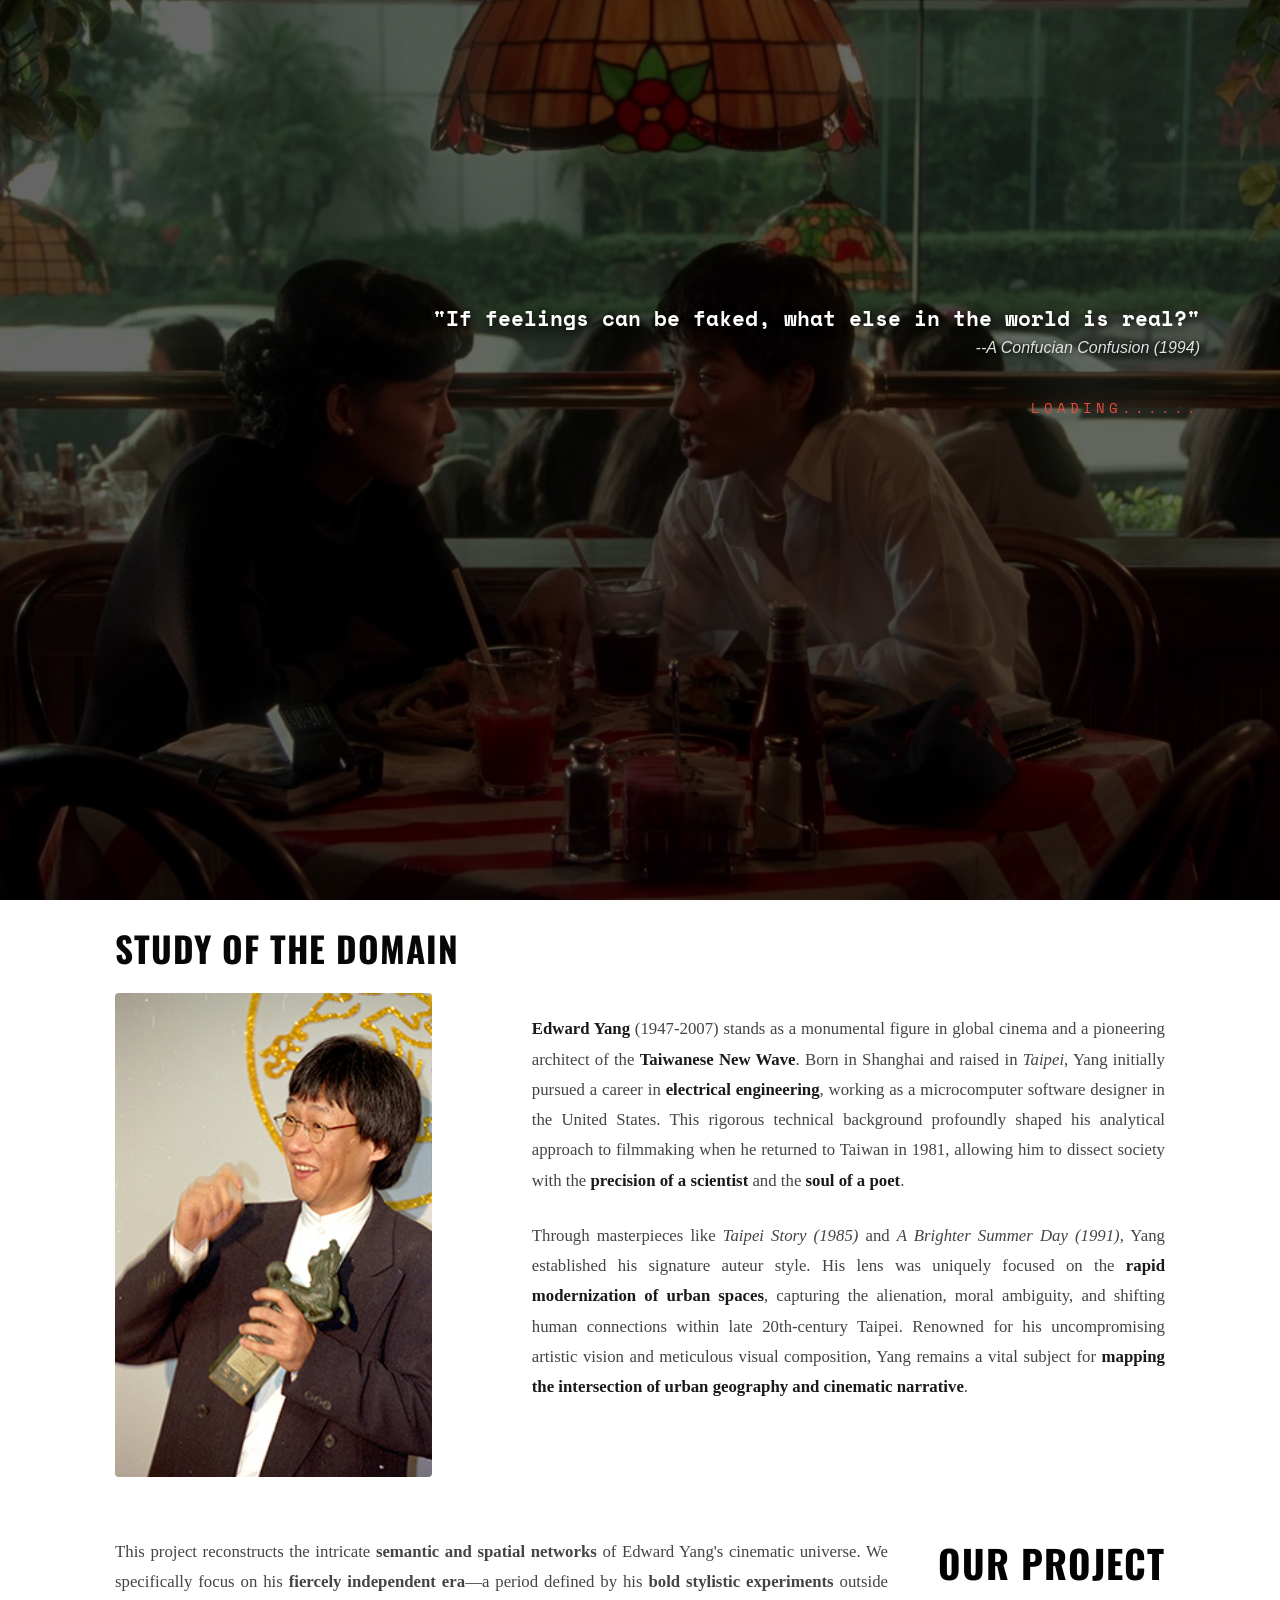
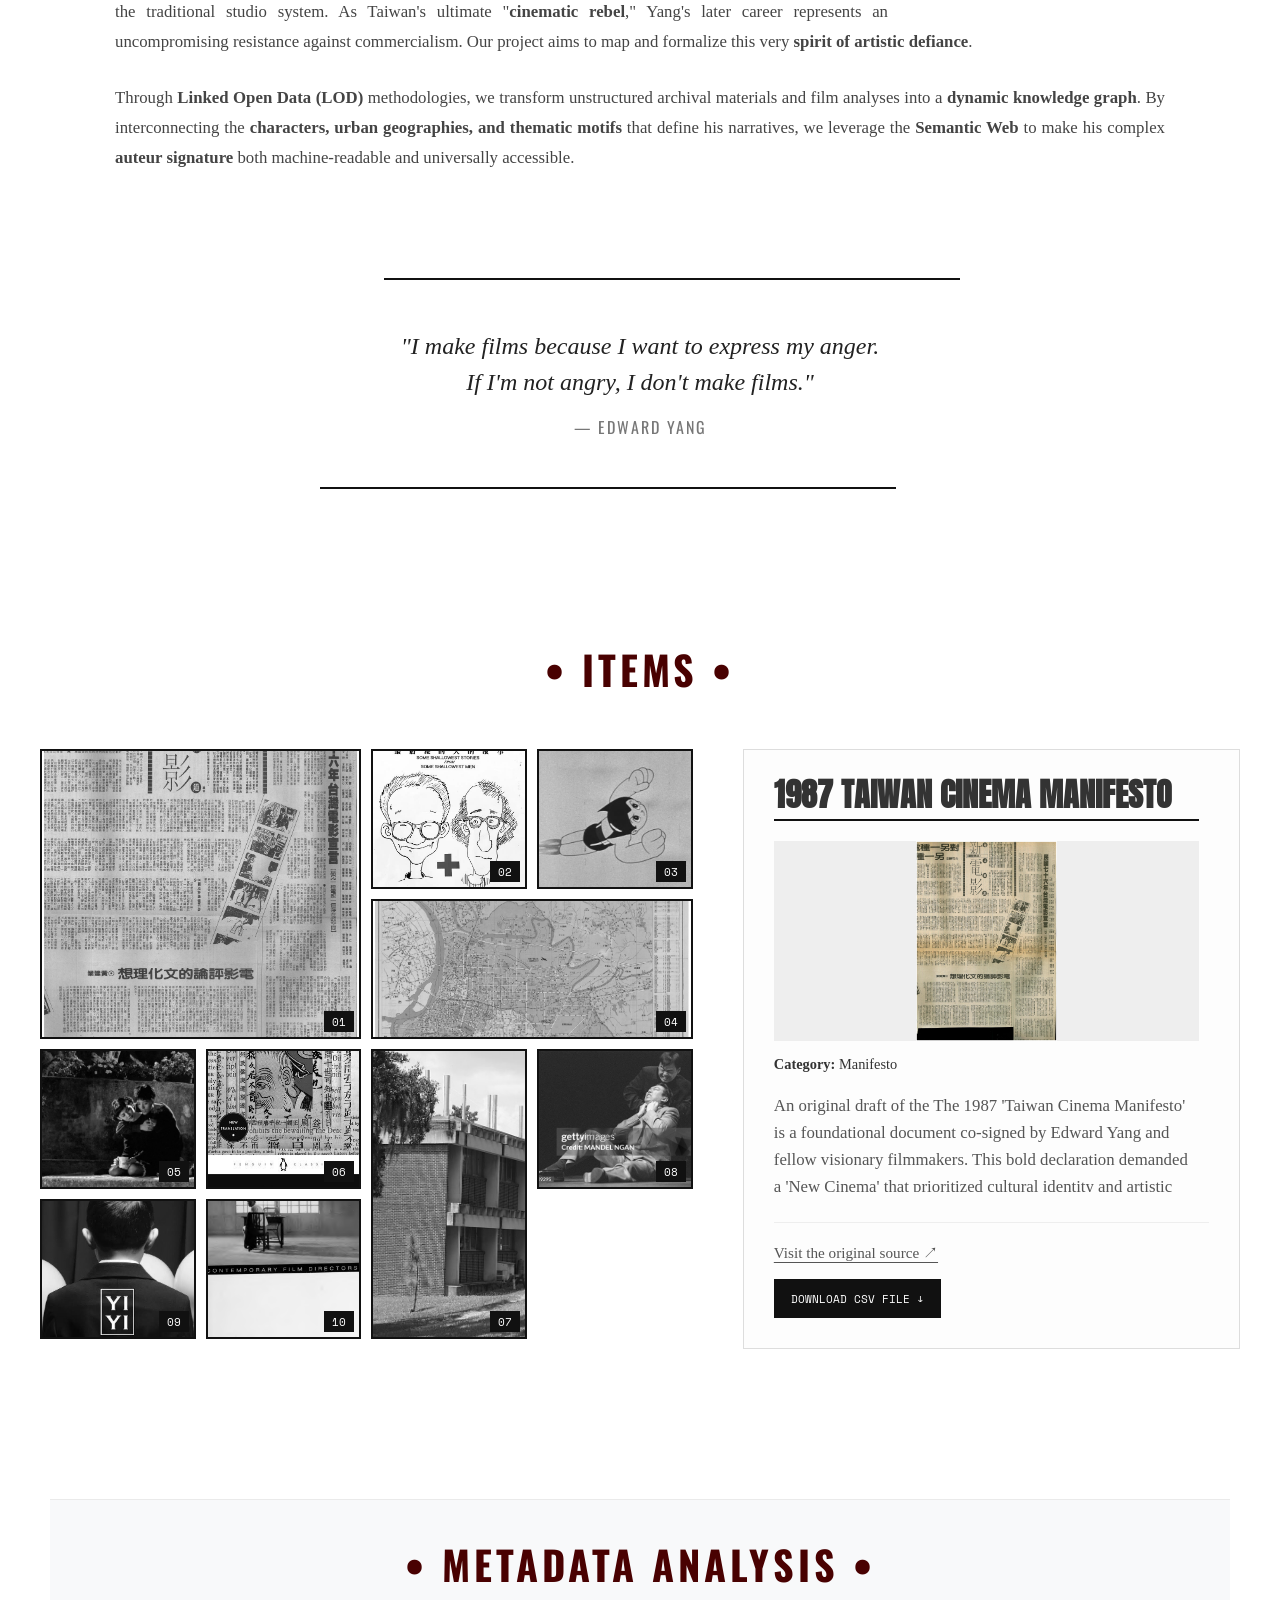
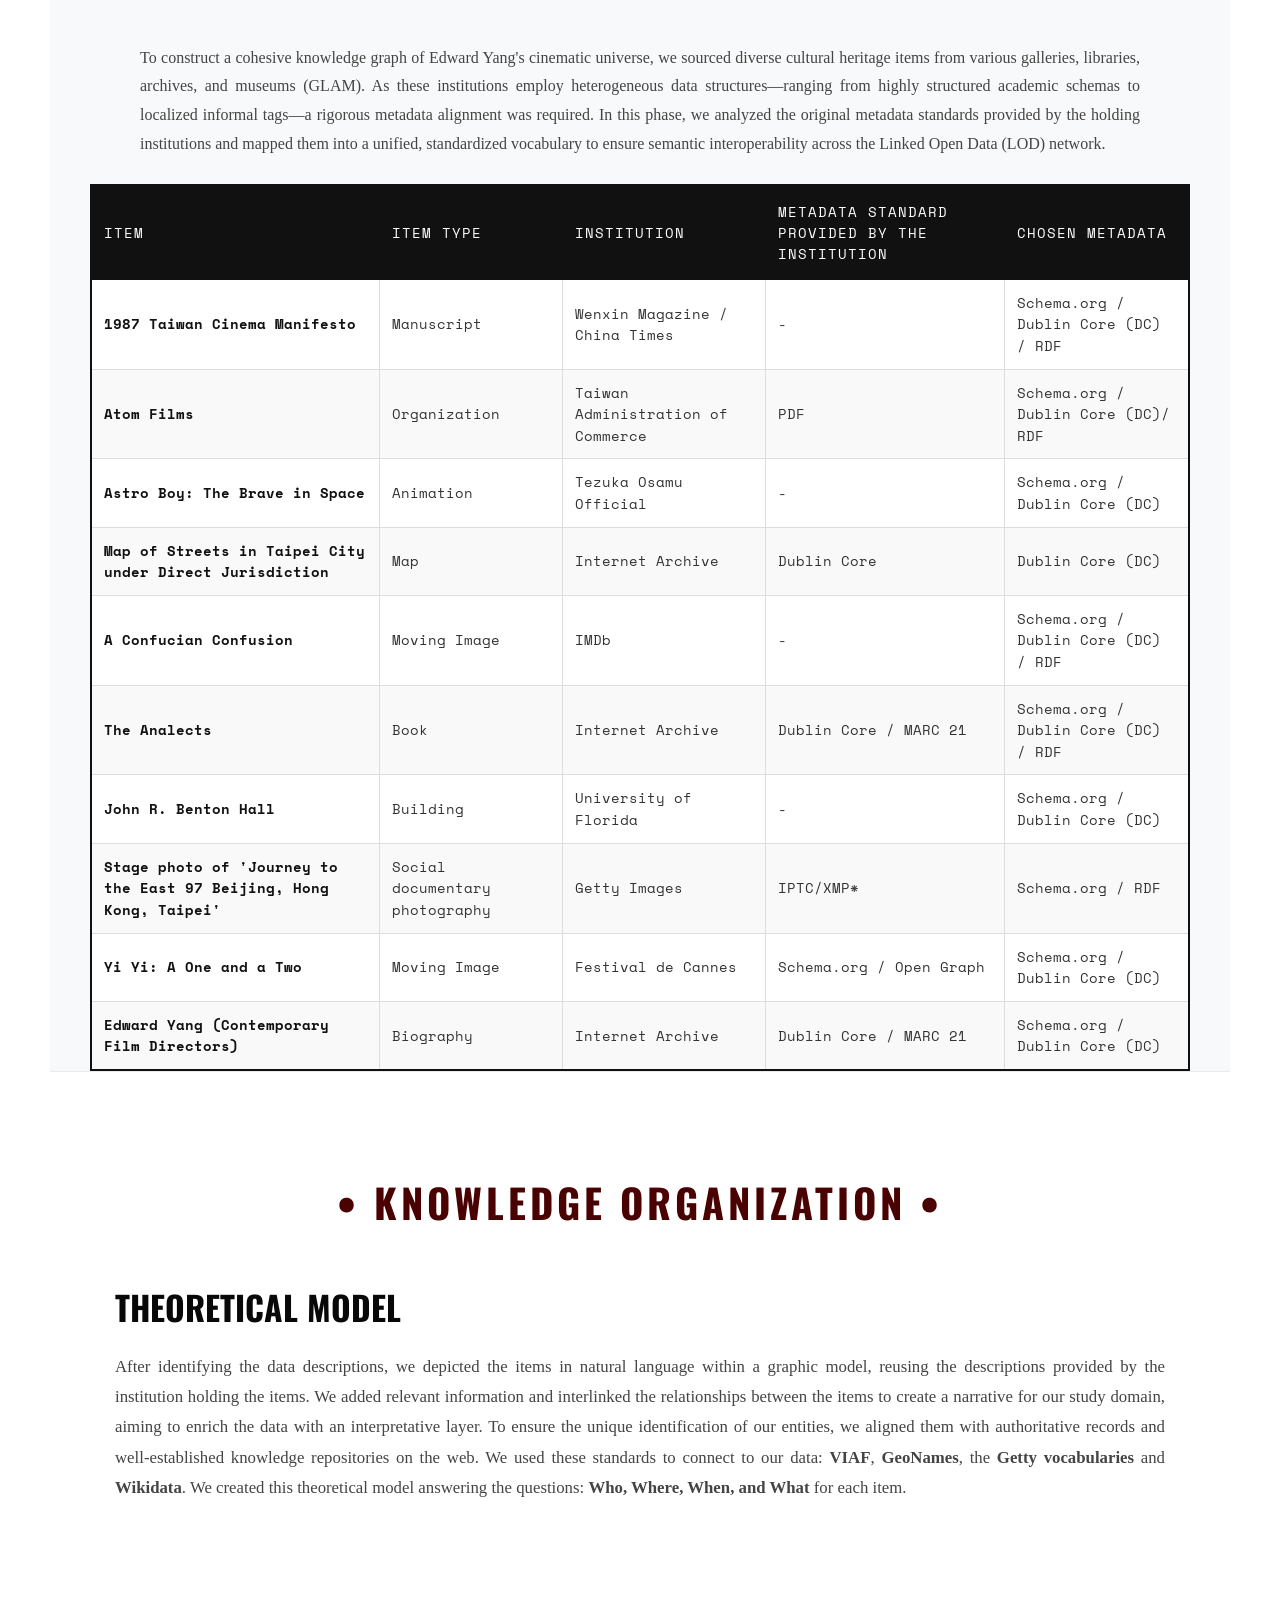
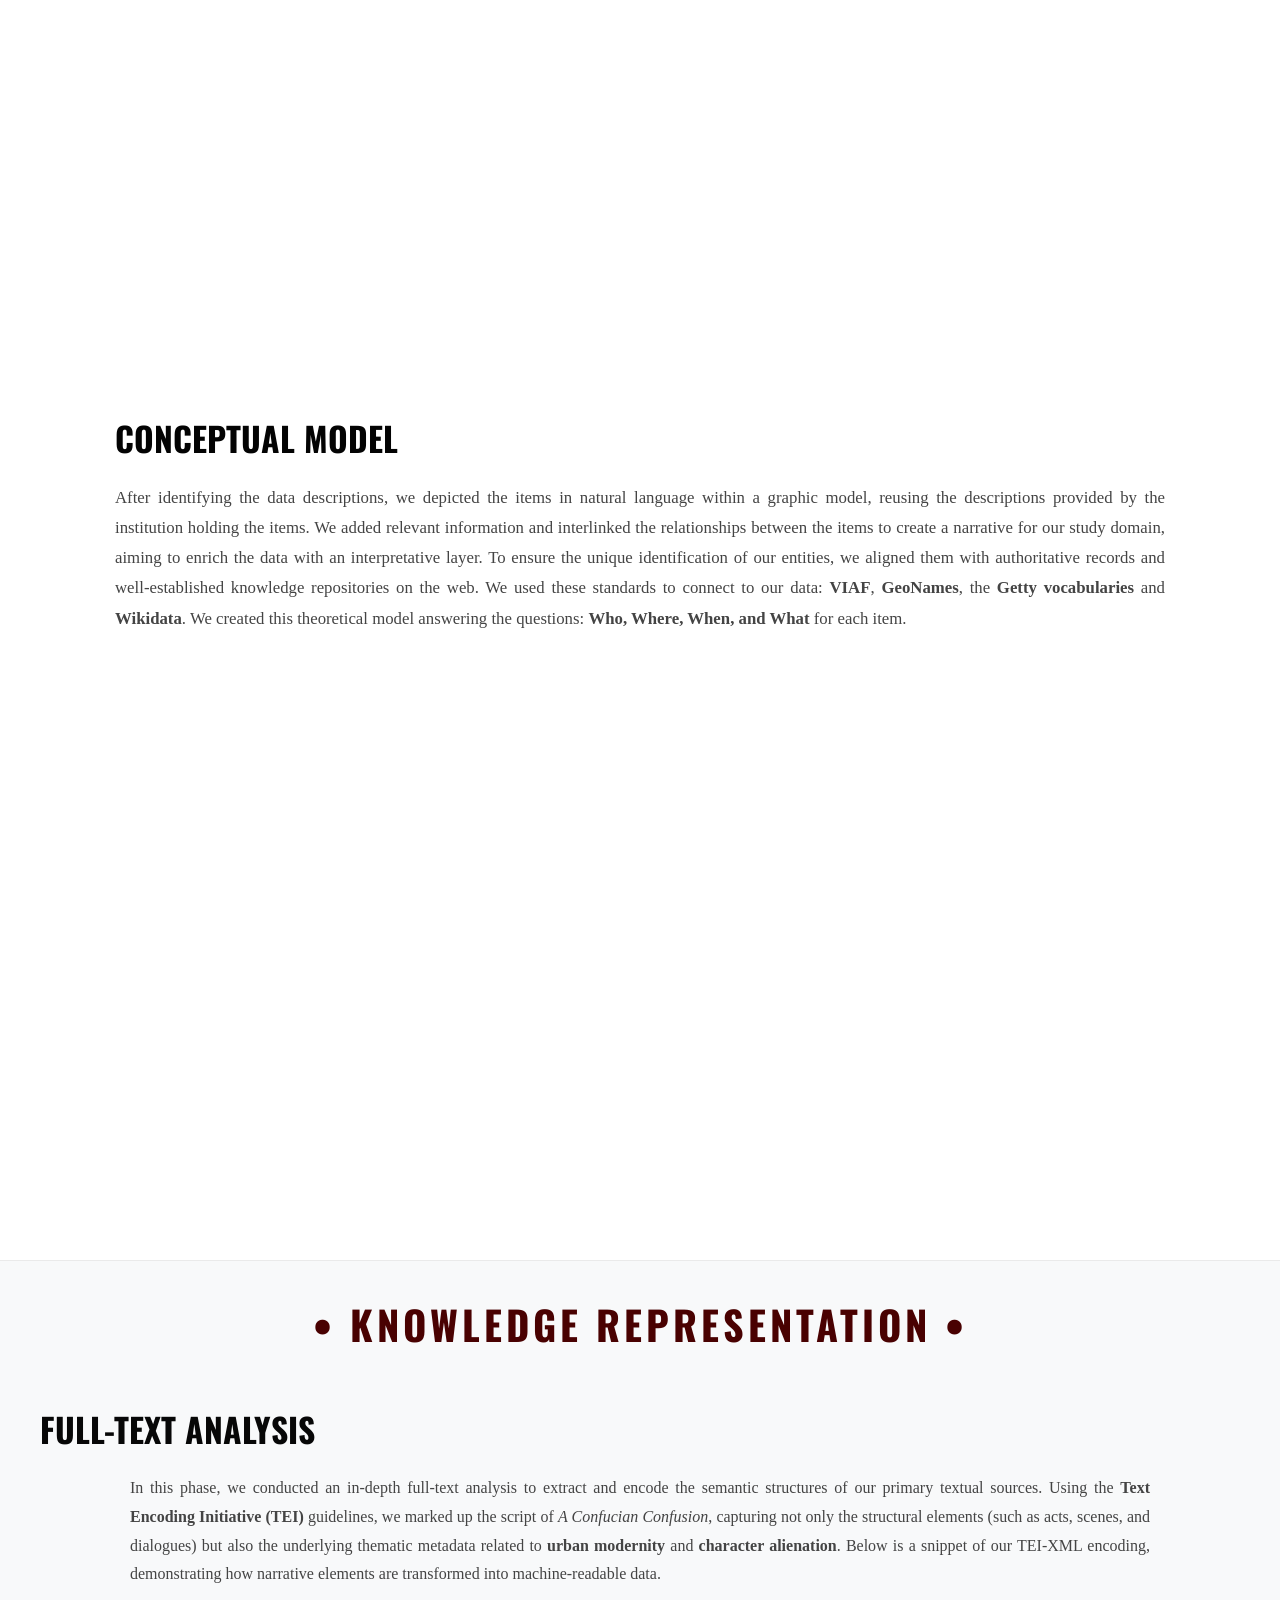
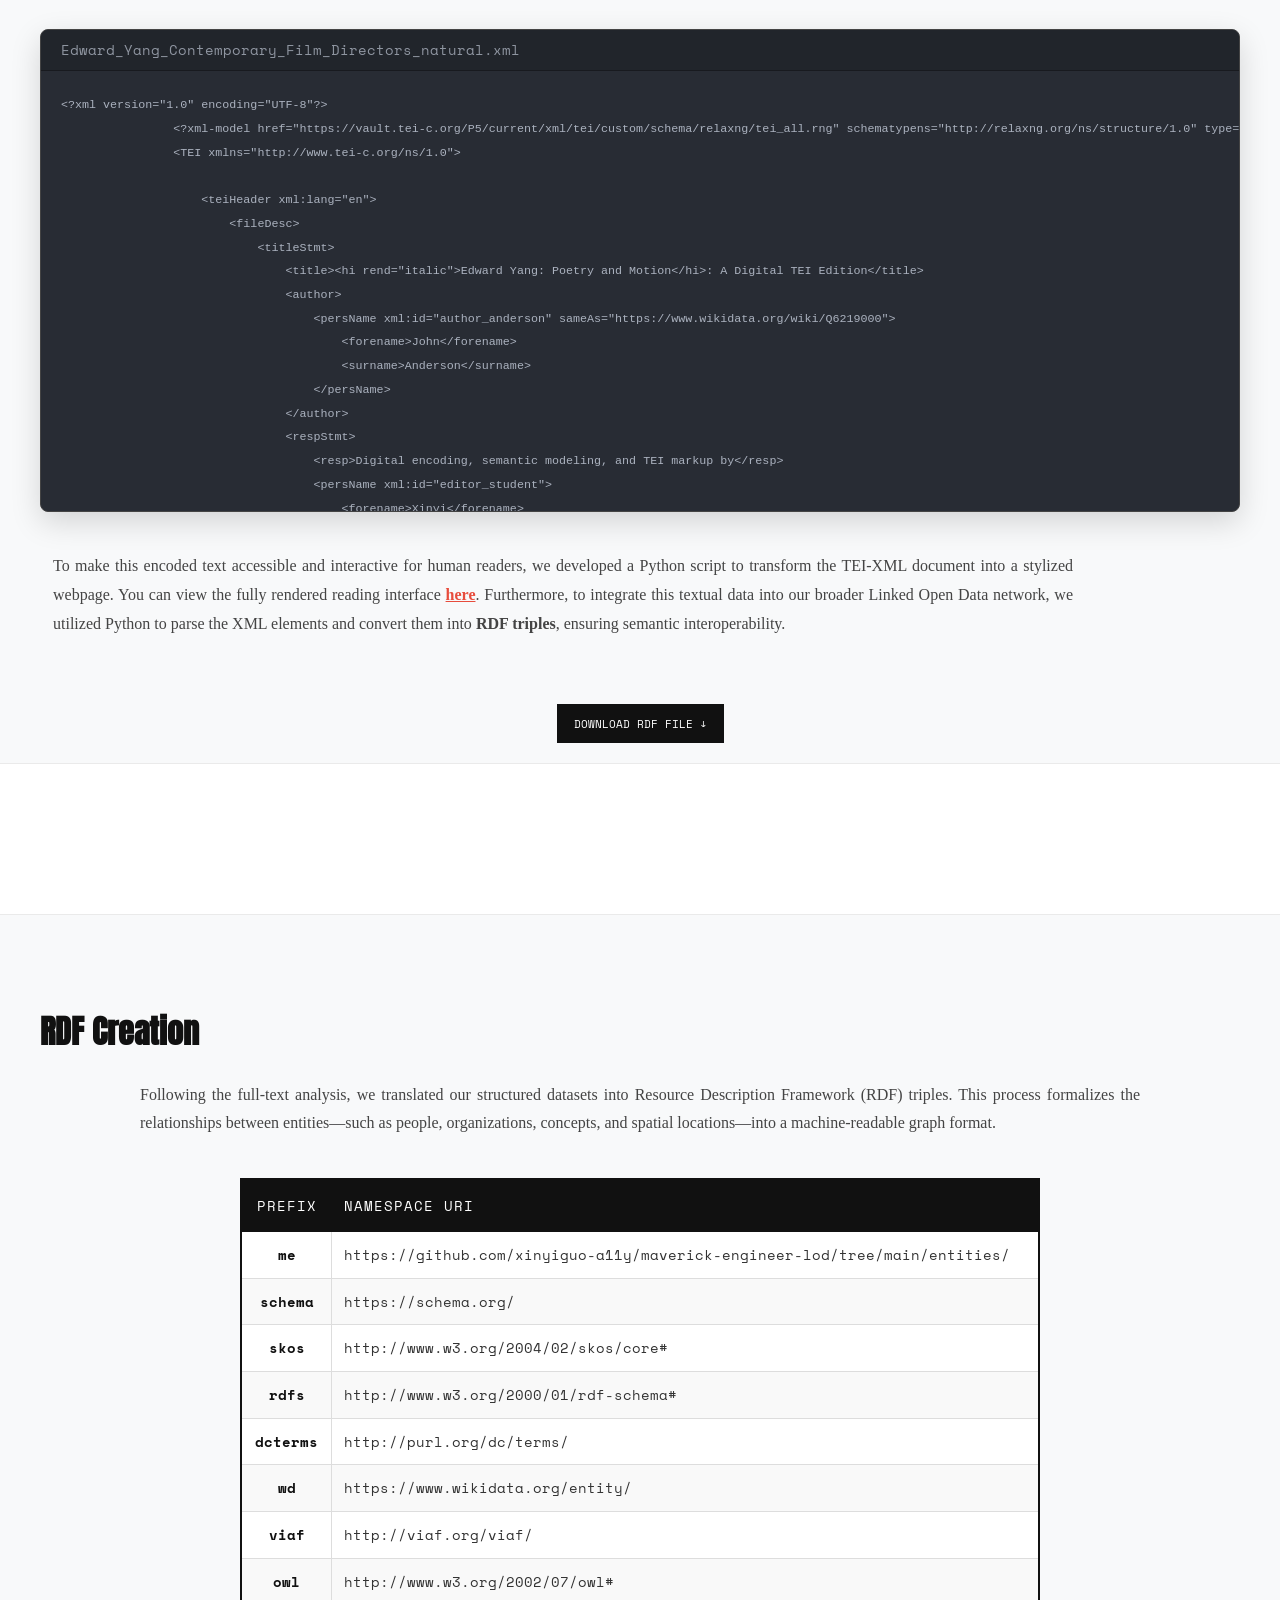
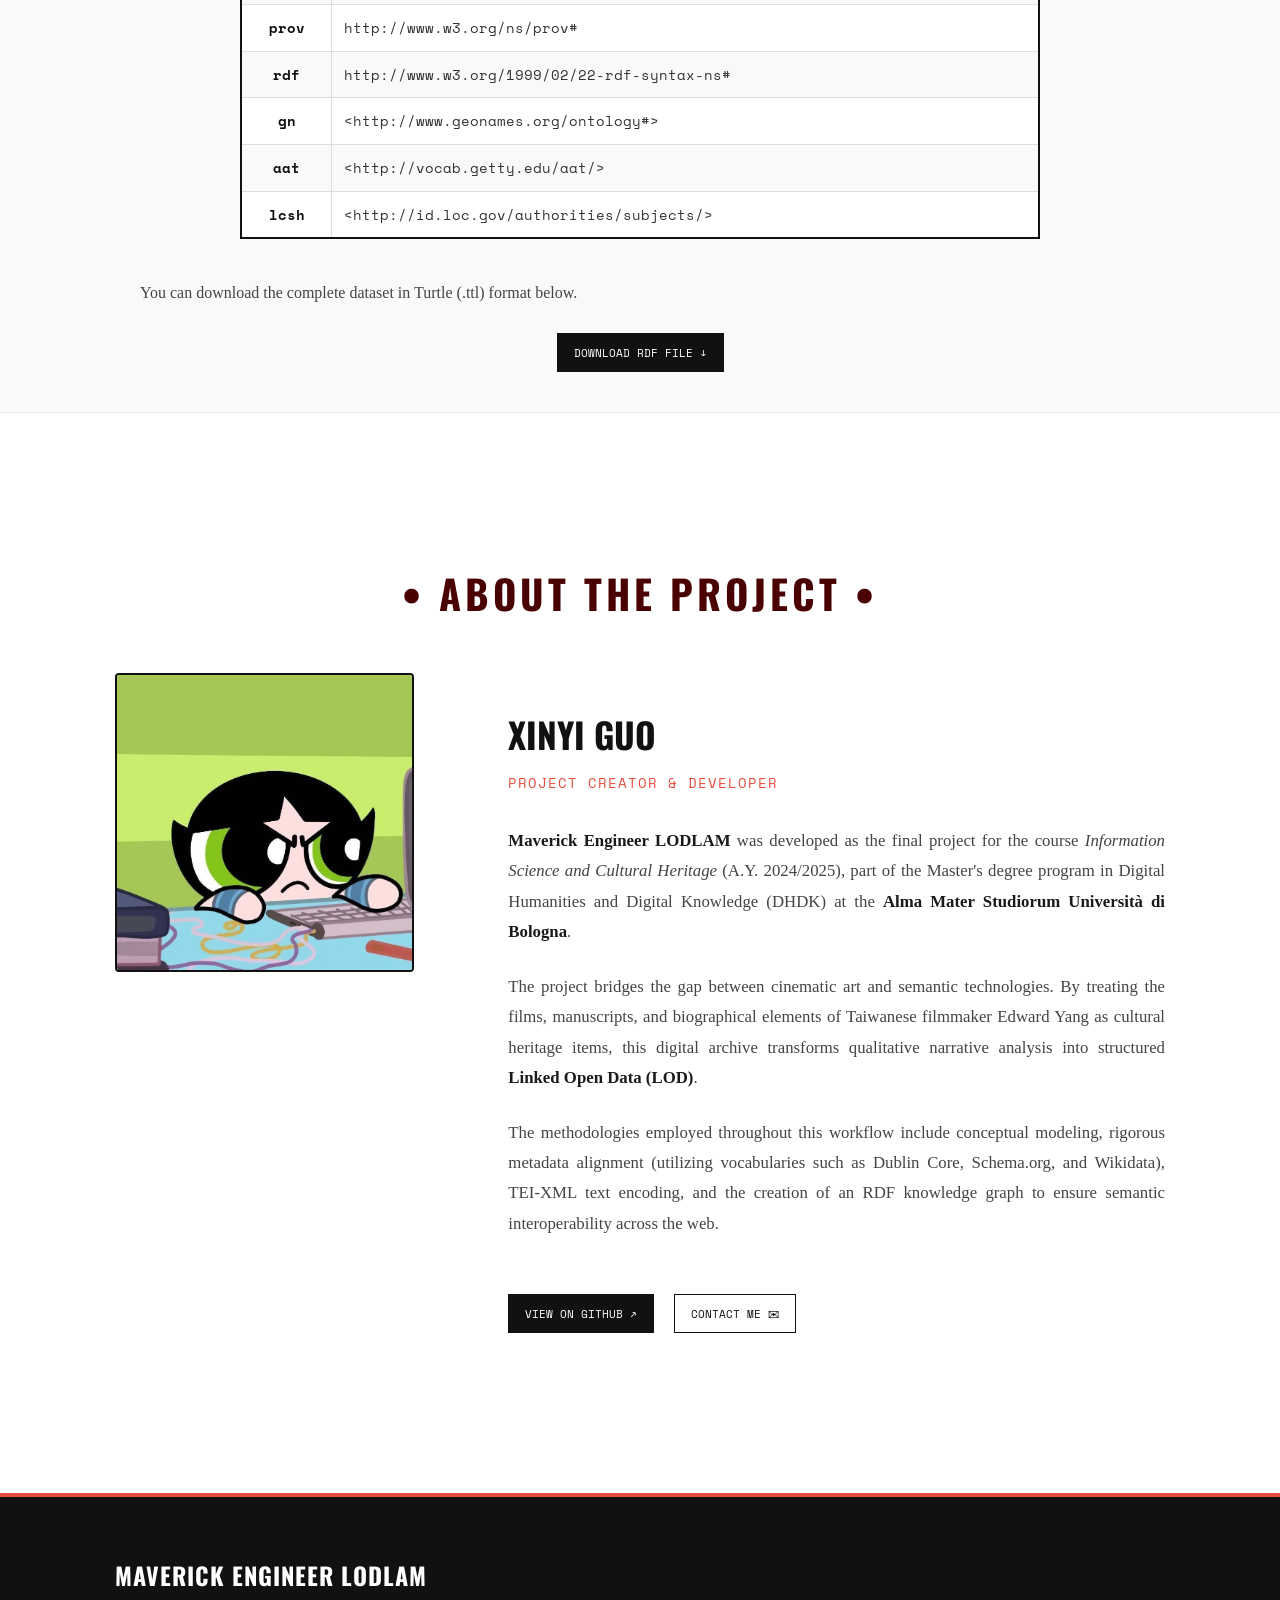
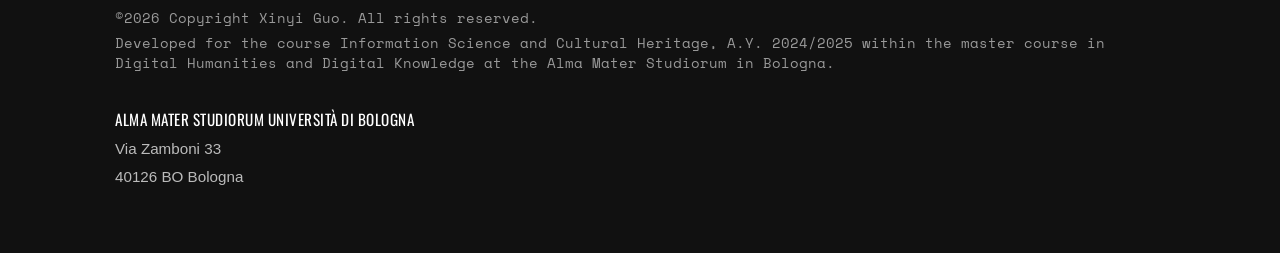
==== index.html @ eeccb6e1 "Update index.html" ====
<!DOCTYPE html>
<html lang="zh-CN">
<head>
    <meta charset="UTF-8">
    <meta name="viewport" content="width=device-width, initial-scale=1.0">
    <title>Edward Yang: Digital Humanities Project</title>
    <link rel="stylesheet" href="style.css">
    <link href="https://fonts.googleapis.com/css2?family=Anton&family=Archivo+Black&family=Bebas+Neue&family=Oswald:wght@500&family=Space+Mono&display=swap" rel="stylesheet">
</head>
<body>
    <div id="preloader">
        <div class="preloader-text-box">
            <p class="quote-en">"If feelings can be faked, what else in the world is real?"</p>
            <p class="quote-source">--A Confucian Confusion (1994)</p>
            <p class="loading-indicator">Loading<span class="dots">......</span></p>
        </div>
        <img src="images/loading-icon.jpg" alt="Loading..." class="loading-img">
    </div>

    <nav class="navbar">
        <a href="#" class="navbar-logo">Maverick Engineer LODLAM</a>
        <ul class="navbar-links">
            <li><a href="#">Home</a></li>
            
            <li class="dropdown">
                <a href="#knowledge-organization">Knowledge Organization ▾</a>
                <ul class="dropdown-menu">
                    <li><a href="#theoretical-model">Theoretical Model</a></li>
                    <li><a href="#conceptual-model">Conceptual Model</a></li>
                </ul>
            </li>
            
            <li class="dropdown">
                <a href="#knowledge-representation">Knowledge Representation ▾</a>
                <ul class="dropdown-menu">
                    <li><a href="#full-text-analysis">Full-Text Analysis</a></li>
                    <li><a href="#rdf-creation">RDF Creation</a></li>
                </ul>
            </li>
            
            <li><a href="#about">About</a></li>
        </ul>
    </nav>

    <div class="hero"></div>
    <main class="content-container">
        <div class="title-card">
            <h1>Maverick Engineer</h1>
            <p class="subtitle">
                Mapping the cultural impact of Edward Yang: A spatial and semantic digital biography of Taiwan's cinematic rebel through Linked Open Data.
            </p>
        </div>
    </main>
    <main class="content-container">
    </main>

<section class="domain-section">
    <div class="domain-left">
        <h2>Study of the Domain</h2>
        <img src="images/edward-yang-portrait.jpg" alt="Portrait of Edward Yang" class="domain-portrait">
    </div>
    <div class="domain-right">
        <p>
            <strong>Edward Yang </strong>(1947-2007) stands as a monumental figure in global cinema and a pioneering architect of the <strong>Taiwanese New Wave</strong>. Born in Shanghai and raised in <i>Taipei</i>, Yang initially pursued a career in <strong>electrical engineering</strong>, working as a microcomputer software designer in the United States. This rigorous technical background profoundly shaped his analytical approach to filmmaking when he returned to Taiwan in 1981, allowing him to dissect society with the <strong>precision of a scientist</strong> and the <strong>soul of a poet</strong>.
        </p>
        <p>
            Through masterpieces like <i>Taipei Story (1985)</i> and <i>A Brighter Summer Day (1991)</i>, Yang established his signature auteur style. His lens was uniquely focused on the <strong>rapid modernization of urban spaces</strong>, capturing the alienation, moral ambiguity, and shifting human connections within late 20th-century Taipei. Renowned for his uncompromising artistic vision and meticulous visual composition, Yang remains a vital subject for <strong>mapping the intersection of urban geography and cinematic narrative</strong>.
        </p>
    </div>
</section>

<section class="project-section">
    
    <h2 class="project-heading">Our Project</h2>
    <p>
        This project reconstructs the intricate <strong>semantic and spatial networks</strong> of Edward Yang's cinematic universe. We specifically focus on his <strong>fiercely independent era</strong>—a period defined by his <strong>bold stylistic experiments</strong> outside the traditional studio system. As Taiwan's ultimate "<strong>cinematic rebel</strong>," Yang's later career represents an uncompromising resistance against commercialism. Our project aims to map and formalize this very <strong>spirit of artistic defiance</strong>.
    </p>
    <p>
        Through <strong>Linked Open Data (LOD)</strong> methodologies, we transform unstructured archival materials and film analyses into a <strong>dynamic knowledge graph</strong>. By interconnecting the <strong>characters, urban geographies, and thematic motifs</strong> that define his narratives, we leverage the <strong>Semantic Web</strong> to make his complex <strong>auteur signature</strong> both machine-readable and universally accessible. 
    </p>
</section>

<section class="quote-section">
    <div class="quote-container">
        <p class="quote-text">
            "I make films because I want to express my anger. <br>If I'm not angry, I don't make films."
        </p>
        <p class="quote-author">— Edward Yang</p>
    </div>
</section>

<section class="items-section">
    
    <h2 class="section-main-title">• ITEMS •</h2>

    <div class="items-container">
        
        <div class="comic-grid">
            <div class="panel p1" onclick="showDetail(1)"><img src="images/item1_big.jpg"><div class="panel-label">01</div></div>
            <div class="panel p2" onclick="showDetail(2)"><img src="images/item2_big.jpg"><div class="panel-label">02</div></div>
            <div class="panel p3" onclick="showDetail(3)"><img src="images/item3_big.jpg"><div class="panel-label">03</div></div>
            <div class="panel p4" onclick="showDetail(4)"><img src="images/item4_big.jpg"><div class="panel-label">04</div></div>
            <div class="panel p5" onclick="showDetail(5)"><img src="images/item5_big.jpg"><div class="panel-label">05</div></div>
            <div class="panel p6" onclick="showDetail(6)"><img src="images/item6_big.jpeg"><div class="panel-label">06</div></div>
            <div class="panel p7" onclick="showDetail(7)"><img src="images/item7_big.jpg"><div class="panel-label">07</div></div>
            <div class="panel p8" onclick="showDetail(8)"><img src="images/item8_big.jpg"><div class="panel-label">08</div></div>
            <div class="panel p9" onclick="showDetail(9)"><img src="images/item9_big.jpeg"><div class="panel-label">09</div></div>
            <div class="panel p10" onclick="showDetail(10)"><img src="images/item10_big.png"><div class="panel-label">10</div></div>
        </div>

        <div class="details-panel" id="details-view">
            <div class="details-content">
                <div class="details-main-info">
                    <h2 id="item-title">Select an item</h2>
                    
                    <div class="item-main-img-container" onclick="openModal()" title="Click to enlarge">
                        <img id="item-img" src="images/placeholder.jpg" alt="Select an item">
                    </div>
                    
                    <div class="metadata-box">
                        <p><strong>Category:</strong> <span id="item-category">-</span></p>
                    </div>
                    
                    <p id="item-desc" class="item-description">
                        Click on the comic panels to the left to see the metadata and description of Edward Yang's cinematic artifacts.
                    </p>
                </div>
        
                <div class="item-actions">
                    <a id="item-source-link" href="#" target="_blank" class="source-link">Visit the original source ↗</a>
                    <a id="item-csv-btn" href="#" download class="csv-download-btn">Download CSV File ↓</a>
                </div>
            </div>
        </div>
        
    </div>
</section>

<section class="metadata-section alt-bg">
    <h2 class="section-main-title">• METADATA ANALYSIS • </h2>

    <div class="metadata-container">
        <p class="metadata-description">
            To construct a cohesive knowledge graph of Edward Yang's cinematic universe, we sourced diverse cultural heritage items from various galleries, libraries, archives, and museums (GLAM). As these institutions employ heterogeneous data structures—ranging from highly structured academic schemas to localized informal tags—a rigorous metadata alignment was required. In this phase, we analyzed the original metadata standards provided by the holding institutions and mapped them into a unified, standardized vocabulary to ensure semantic interoperability across the Linked Open Data (LOD) network.
        </p>

        <div class="table-wrapper">
            <table class="metadata-table">
                <thead>
                    <tr>
                        <th>Item</th>
                        <th>Item Type</th>
                        <th>Institution</th>
                        <th>Metadata Standard Provided by the Institution</th>
                        <th>Chosen Metadata</th>
                    </tr>
                </thead>
                <tbody>
                    <tr>
                        <td>1987 Taiwan Cinema Manifesto</td>
                        <td>Manuscript</td>
                        <td>Wenxin Magazine / China Times</td>
                        <td>-</td>
                        <td>Schema.org / Dublin Core (DC) / RDF</td>
                    </tr>
                    <tr>
                        <td>Atom Films</td>
                        <td>Organization</td>
                        <td>Taiwan Administration of Commerce</td>
                        <td>PDF</td>
                        <td>Schema.org / Dublin Core (DC)/ RDF</td>
                    </tr>
                    <tr>
                        <td>Astro Boy: The Brave in Space</td>
                        <td>Animation</td>
                        <td>Tezuka Osamu Official</td>
                        <td>-</td>
                        <td>Schema.org / Dublin Core (DC)</td>
                    </tr>
                    <tr>
                        <td>Map of Streets in Taipei City under Direct Jurisdiction</td>
                        <td>Map</td>
                        <td>Internet Archive</td>
                        <td>Dublin Core</td>
                        <td>Dublin Core (DC)</td>
                    </tr>
                    <tr>
                        <td>A Confucian Confusion</td>
                        <td>Moving Image</td>
                        <td>IMDb</td>
                        <td>-</td>
                        <td>Schema.org / Dublin Core (DC) / RDF</td>
                    </tr>
                    <tr>
                        <td>The Analects</td>
                        <td>Book</td>
                        <td>Internet Archive</td>
                        <td>Dublin Core / MARC 21</td>
                        <td>Schema.org / Dublin Core (DC) / RDF</td>
                    </tr>
                    <tr>
                        <td>John R. Benton Hall</td>
                        <td>Building</td>
                        <td>University of Florida</td>
                        <td>-</td>
                        <td>Schema.org / Dublin Core (DC)</td>
                    </tr>
                    <tr>
                        <td>Stage photo of 'Journey to the East 97 Beijing, Hong Kong, Taipei'</td>
                        <td>Social documentary photography</td>
                        <td>Getty Images</td>
                        <td>IPTC/XMP*</td>
                        <td>Schema.org / RDF</td>
                    </tr>
                    <tr>
                        <td>Yi Yi: A One and a Two</td>
                        <td>Moving Image</td>
                        <td>Festival de Cannes</td>
                        <td>Schema.org / Open Graph</td>
                        <td>Schema.org / Dublin Core (DC)</td>
                    </tr>
                    <tr>
                        <td>Edward Yang (Contemporary Film Directors)</td>
                        <td>Biography</td>
                        <td>Internet Archive</td>
                        <td>Dublin Core / MARC 21</td>
                        <td>Schema.org / Dublin Core (DC)</td>
                    </tr>
                    </tbody>
            </table>
        </div>
    </div>
</section>


    <h2 id="knowledge-organization" class="section-main-title">• KNOWLEDGE ORGANIZATION •</h2>

<section class="model-section" style="max-width: 1050px; margin: 0 auto 100px; padding: 0 40px; text-align: left;">
    
    <h3 id="theoretical-model" style="font-family: 'Oswald', sans-serif; font-size: 2.1em; text-transform: uppercase; margin-bottom: 20px; color: #080808;">
        Theoretical Model
    </h3>

    <p style="font-family: 'Work Sans', 'Georgia', serif; font-size: 1.05em; line-height: 1.8; color: #444; margin-bottom: 40px; text-align: justify;">
        After identifying the data descriptions, we depicted the items in natural language within a graphic model, reusing the descriptions provided by the institution holding the items. We added relevant information and interlinked the relationships between the items to create a narrative for our study domain, aiming to enrich the data with an interpretative layer. To ensure the unique identification of our entities, we aligned them with authoritative records and well-established knowledge repositories on the web. We used these standards to connect to our data: <strong>VIAF</strong>, <strong>GeoNames</strong>, the <strong>Getty vocabularies</strong> and <strong>Wikidata</strong>. We created this theoretical model answering the questions: <strong>Who, Where, When, and What</strong> for each item.
    </p>
    <iframe width="768" height="432" src="https://miro.com/app/live-embed/uXjVGtEM8xU=/?embedMode=view_only_without_ui&moveToViewport=668,-2023,2483,1493&embedId=603221991971" frameborder="0" scrolling="no" allow="fullscreen; clipboard-read; clipboard-write" allowfullscreen></iframe>
    
    <h3 id="conceptual-model" style="font-family: 'Oswald', sans-serif; font-size: 2.1em; text-transform: uppercase; margin-bottom: 20px; color: #030303;">
        Conceptual Model
    </h3>

    <p style="font-family: 'Work Sans', 'Georgia', serif; font-size: 1.05em; line-height: 1.8; color: #444; margin-bottom: 40px; text-align: justify;">
        After identifying the data descriptions, we depicted the items in natural language within a graphic model, reusing the descriptions provided by the institution holding the items. We added relevant information and interlinked the relationships between the items to create a narrative for our study domain, aiming to enrich the data with an interpretative layer. To ensure the unique identification of our entities, we aligned them with authoritative records and well-established knowledge repositories on the web. We used these standards to connect to our data: <strong>VIAF</strong>, <strong>GeoNames</strong>, the <strong>Getty vocabularies</strong> and <strong>Wikidata</strong>. We created this theoretical model answering the questions: <strong>Who, Where, When, and What</strong> for each item.
    </p>
    <iframe width="768" height="432" src="https://miro.com/app/live-embed/uXjVGs5-ZQI=/?embedMode=view_only_without_ui&moveToViewport=-1473,1292,6698,3178&embedId=592327454552" frameborder="0" scrolling="no" allow="fullscreen; clipboard-read; clipboard-write" allowfullscreen></iframe>
    
</section>
<section class="items-section alt-bg">
    <h2 id="knowledge-representation" class="section-main-title">• KNOWLEDGE REPRESENTATION •</h2>

    <div class="metadata-container">
        <div class="kr-header">
            <h3 id="full-text-analysis" style="font-family: 'Oswald', sans-serif; font-size: 2.1em; text-transform: uppercase; margin-bottom: 20px;margin-left: 18; color: #070707;">Full-Text Analysis</h3>
            <p class="metadata-description" style="margin-left: 13; max-width: 85%;">
                In this phase, we conducted an in-depth full-text analysis to extract and encode the semantic structures of our primary textual sources. 
                Using the <strong>Text Encoding Initiative (TEI)</strong> guidelines, we marked up the script of <em>A Confucian Confusion</em>, capturing not only the structural elements (such as acts, scenes, and dialogues) but also the underlying thematic metadata related to <strong>urban modernity</strong> and <strong>character alienation</strong>. 
                Below is a snippet of our TEI-XML encoding, demonstrating how narrative elements are transformed into machine-readable data.
            </p>
        </div>

        <div class="code-window">
            <div class="code-window-header">
                <span class="dot red"></span>
                <span class="dot yellow"></span>
                <span class="dot green"></span>
                <span class="code-title">Edward_Yang_Contemporary_Film_Directors_natural.xml</span>
            </div>
            <pre class="code-content"><code>&lt;?xml version="1.0" encoding="UTF-8"?&gt;
                &lt;?xml-model href="https://vault.tei-c.org/P5/current/xml/tei/custom/schema/relaxng/tei_all.rng" schematypens="http://relaxng.org/ns/structure/1.0" type="application/xml"?&gt;
                &lt;TEI xmlns="http://www.tei-c.org/ns/1.0"&gt;
                
                    &lt;teiHeader xml:lang="en"&gt;
                        &lt;fileDesc&gt;
                            &lt;titleStmt&gt;
                                &lt;title&gt;&lt;hi rend="italic"&gt;Edward Yang: Poetry and Motion&lt;/hi&gt;: A Digital TEI Edition&lt;/title&gt;
                                &lt;author&gt;
                                    &lt;persName xml:id="author_anderson" sameAs="https://www.wikidata.org/wiki/Q6219000"&gt;
                                        &lt;forename&gt;John&lt;/forename&gt;
                                        &lt;surname&gt;Anderson&lt;/surname&gt;
                                    &lt;/persName&gt;
                                &lt;/author&gt;
                                &lt;respStmt&gt;
                                    &lt;resp&gt;Digital encoding, semantic modeling, and TEI markup by&lt;/resp&gt;
                                    &lt;persName xml:id="editor_student"&gt;
                                        &lt;forename&gt;Xinyi&lt;/forename&gt;
                                        &lt;surname&gt;Guo&lt;/surname&gt;
                                    &lt;/persName&gt;
                                &lt;/respStmt&gt;
                            &lt;/titleStmt&gt;
                            
                            &lt;publicationStmt&gt;
                                &lt;publisher&gt;Maverick Engineer LOD Project&lt;/publisher&gt;
                                &lt;pubPlace&gt;
                                    &lt;placeName key="Bologna" sameAs="https://www.geonames.org/3181928"&gt;Bologna, Italy&lt;/placeName&gt;
                                &lt;/pubPlace&gt;
                                &lt;date when="2026-03"&gt;March 2026&lt;/date&gt;
                                &lt;availability status="free"&gt;
                                    &lt;p&gt;Open Access&lt;/p&gt;
                                    &lt;licence target="https://creativecommons.org/licenses/by/4.0/"&gt;CC-BY 4.0 International&lt;/licence&gt;
                                &lt;/availability&gt;
                            &lt;/publicationStmt&gt;
                            
                            &lt;sourceDesc&gt;
                                &lt;bibl xml:id="source_book"&gt;
                                    &lt;title level="a"&gt;Poetry and Motion&lt;/title&gt; 
                                    &lt;title level="m"&gt;Edward Yang (Contemporary Film Directors)&lt;/title&gt;
                                    &lt;author ref="#author_anderson"&gt;John Anderson&lt;/author&gt;
                                    &lt;publisher&gt;University of Illinois Press&lt;/publisher&gt;
                                    &lt;date when="2005"&gt;2005&lt;/date&gt;
                                    &lt;idno type="ISBN"&gt;978-0252072369&lt;/idno&gt;
                                    &lt;note&gt;This digital edition consists of selected paragraphs from the first chapter.&lt;/note&gt;
                                &lt;/bibl&gt;
                            &lt;/sourceDesc&gt;
                        &lt;/fileDesc&gt;
                
                        &lt;encodingDesc&gt;
                            &lt;projectDesc&gt;
                                &lt;p&gt;Created for the "Maverick Engineer" LOD and DH course project.&lt;/p&gt;
                            &lt;/projectDesc&gt;
                            &lt;samplingDecl&gt;
                                &lt;p&gt;This text contains non-contiguous selected paragraphs from Chapter 1 ("Poetry and Motion") 
                                   of John Anderson's book to highlight the biographical, structural, and conceptual background of Edward Yang.&lt;/p&gt;
                            &lt;/samplingDecl&gt;
                        &lt;/encodingDesc&gt;
                
                        &lt;profileDesc&gt;
                            &lt;particDesc&gt;
                                &lt;listPerson type="mentions"&gt;
                                    &lt;head&gt;Global Entities and Authorities Mentioned&lt;/head&gt;
                                    &lt;person xml:id="person_edward_yang" sameAs="https://www.wikidata.org/wiki/Q716700"&gt;
                                        &lt;persName xml:lang="zh"&gt;楊德昌&lt;/persName&gt;
                                        &lt;persName xml:lang="en"&gt;Edward Yang&lt;/persName&gt;
                                        &lt;occupation&gt;Film director; leading figure of Taiwan New Cinema.&lt;/occupation&gt;
                                    &lt;/person&gt;
                                    &lt;person xml:id="person_herzog" sameAs="https://www.wikidata.org/wiki/Q44131"&gt;
                                        &lt;persName&gt;Werner Herzog&lt;/persName&gt;
                                        &lt;occupation&gt;German film director, screenwriter, and author.&lt;/occupation&gt;
                                    &lt;/person&gt;
                                    &lt;person xml:id="person_kinski" sameAs="https://www.wikidata.org/wiki/Q55419"&gt;
                                        &lt;persName&gt;Klaus Kinski&lt;/persName&gt;
                                        &lt;occupation&gt;German actor known for his collaboration with Herzog.&lt;/occupation&gt;
                                    &lt;/person&gt;
                                    &lt;person xml:id="person_fassbinder" sameAs="https://www.wikidata.org/wiki/Q44426"&gt;
                                        &lt;persName&gt;Rainer Werner Fassbinder&lt;/persName&gt;
                                        &lt;occupation&gt;Prominent figure of the New German Cinema.&lt;/occupation&gt;
                                    &lt;/person&gt;
                                    &lt;person xml:id="person_jean_renoir" sameAs="https://www.wikidata.org/wiki/Q50713"&gt;
                                        &lt;persName&gt;Jean Renoir&lt;/persName&gt;
                                        &lt;occupation&gt;French film director.&lt;/occupation&gt;
                                    &lt;/person&gt;
                                    &lt;person xml:id="person_tolstoy" sameAs="https://www.wikidata.org/wiki/Q7243"&gt;
                                        &lt;persName&gt;Leo Tolstoy&lt;/persName&gt;
                                        &lt;occupation&gt;Russian writer.&lt;/occupation&gt;
                                    &lt;/person&gt;
                                    &lt;person xml:id="person_mao_zedong" sameAs="https://www.wikidata.org/wiki/Q5816"&gt;
                                        &lt;persName&gt;Mao Zedong&lt;/persName&gt;
                                        &lt;occupation&gt;Chinese communist revolutionary.&lt;/occupation&gt;
                                    &lt;/person&gt;
                                &lt;/listPerson&gt;
                
                                &lt;listOrg&gt;
                                    &lt;org xml:id="org_nationalists" sameAs="https://www.wikidata.org/wiki/Q31113"&gt;
                                        &lt;orgName&gt;Kuomintang (Chinese Nationalists)&lt;/orgName&gt;
                                    &lt;/org&gt;
                                    &lt;org xml:id="org_UF" sameAs="https://www.wikidata.org/wiki/Q501758"&gt;
                                        &lt;orgName&gt;University of Florida&lt;/orgName&gt;
                                    &lt;/org&gt;
                                    &lt;org xml:id="org_USC" sameAs="https://www.wikidata.org/wiki/Q4614"&gt;
                                        &lt;orgName&gt;University of Southern California&lt;/orgName&gt;
                                    &lt;/org&gt;
                                &lt;/listOrg&gt;
                                
                                &lt;listPlace&gt;
                                    &lt;place xml:id="place_taiwan" sameAs="https://www.geonames.org/1668284"&gt;
                                        &lt;placeName&gt;Taiwan&lt;/placeName&gt;
                                    &lt;/place&gt;
                                    &lt;place xml:id="place_taipei" sameAs="https://www.geonames.org/1668341"&gt;
                                        &lt;placeName&gt;Taipei&lt;/placeName&gt;
                                    &lt;/place&gt;
                                    &lt;place xml:id="place_shanghai" sameAs="https://www.geonames.org/1796236"&gt;
                                        &lt;placeName&gt;Shanghai&lt;/placeName&gt;
                                    &lt;/place&gt;
                                    &lt;place xml:id="place_hollywood" sameAs="https://www.wikidata.org/wiki/Q34006"&gt;
                                        &lt;placeName&gt;Hollywood&lt;/placeName&gt;
                                    &lt;/place&gt;
                                    &lt;place xml:id="place_us" sameAs="https://www.wikidata.org/wiki/Q30"&gt;
                                        &lt;placeName&gt;United States&lt;/placeName&gt;
                                    &lt;/place&gt;
                                    &lt;place xml:id="place_incan_amazon"&gt;
                                        &lt;placeName&gt;Incan Amazon&lt;/placeName&gt;
                                        &lt;note&gt;A rhetorical and historical conflation by the author referring to the Andes-Amazon 
                                        transition zone explored by Spanish conquistadors in Herzog's film. &lt;/note&gt;
                                    &lt;/place&gt;
                                &lt;/listPlace&gt;
                            &lt;/particDesc&gt;
                
                            &lt;textClass&gt;
                                &lt;keywords scheme="http://id.loc.gov/authorities/subjects"&gt;
                                    &lt;term xml:id="concept_alienation" sameAs="https://www.wikidata.org/wiki/Q545825"&gt;
                                        &lt;term xml:lang="en"&gt;Alienation&lt;/term&gt;
                                        &lt;term xml:lang="zh"&gt;异化&lt;/term&gt;
                                        &lt;note&gt;The psychological and social isolation of individuals within the urban landscape.&lt;/note&gt;
                                    &lt;/term&gt;
                                    &lt;term xml:id="concept_materialism" sameAs="https://www.wikidata.org/wiki/Q7081"&gt;
                                        &lt;term xml:lang="en"&gt;Materialism&lt;/term&gt;
                                        &lt;term xml:lang="zh"&gt;物质主义&lt;/term&gt;
                                        &lt;note&gt;The prioritization of economic gain over spiritual ethics.&lt;/note&gt;
                                    &lt;/term&gt;
                                &lt;/keywords&gt;
                            &lt;/textClass&gt;
                        &lt;/profileDesc&gt;
                        
                        &lt;sourceDesc&gt;
                            &lt;listBibl&gt;
                                &lt;head&gt;Films Mentioned in the Text&lt;/head&gt;
                                &lt;bibl xml:id="item_expectations" sameAs="https://www.wikidata.org/wiki/Q39072310"&gt;
                                    &lt;title&gt;Expectations&lt;/title&gt;
                                    &lt;date&gt;1982&lt;/date&gt;
                                    &lt;idno type="IMDb"&gt;https://www.imdb.com/title/tt0085626/&lt;/idno&gt;
                                &lt;/bibl&gt;
                                &lt;bibl xml:id="item_that_day" sameAs="https://www.wikidata.org/wiki/Q3519626"&gt;
                                    &lt;title&gt;That Day, on the Beach&lt;/title&gt;
                                    &lt;date&gt;1983&lt;/date&gt;
                                    &lt;idno type="IMDb"&gt;https://www.imdb.com/title/tt0085635/&lt;/idno&gt;
                                &lt;/bibl&gt;
                                &lt;bibl xml:id="item_taipei_story" sameAs="https://www.wikidata.org/wiki/Q3514053"&gt;
                                    &lt;title&gt;Taipei Story&lt;/title&gt;
                                    &lt;date&gt;1985&lt;/date&gt;
                                    &lt;idno type="IMDb"&gt;https://www.imdb.com/title/tt0089866/&lt;/idno&gt;
                                &lt;/bibl&gt;
                                &lt;bibl xml:id="item_terrorizer" sameAs="https://www.wikidata.org/wiki/Q640531"&gt;
                                    &lt;title&gt;The Terrorizer&lt;/title&gt;
                                    &lt;date&gt;1986&lt;/date&gt;
                                    &lt;idno type="IMDb"&gt;https://www.imdb.com/title/tt0091355/&lt;/idno&gt;
                                &lt;/bibl&gt;
                                &lt;bibl xml:id="item_brighter_summer" sameAs="https://www.wikidata.org/wiki/Q710745"&gt;
                                    &lt;title&gt;A Brighter Summer Day&lt;/title&gt;
                                    &lt;date&gt;1991&lt;/date&gt;
                                    &lt;idno type="IMDb"&gt;https://www.imdb.com/title/tt0101985/&lt;/idno&gt;
                                &lt;/bibl&gt;
                                &lt;bibl xml:id="item_confucian_confusion" sameAs="https://www.wikidata.org/wiki/Q2992619"&gt;
                                    &lt;title&gt;A Confucian Confusion&lt;/title&gt;
                                    &lt;date&gt;1994&lt;/date&gt;
                                    &lt;idno type="IMDb"&gt;https://www.imdb.com/title/tt0109685/&lt;/idno&gt;
                                &lt;/bibl&gt;
                                &lt;bibl xml:id="item_mahjong" sameAs="https://www.wikidata.org/wiki/Q3277743"&gt;
                                    &lt;title&gt;Mahjong&lt;/title&gt;
                                    &lt;date&gt;1996&lt;/date&gt;
                                    &lt;idno type="IMDb"&gt;https://www.imdb.com/title/tt0116962/&lt;/idno&gt;
                                &lt;/bibl&gt;
                                &lt;bibl xml:id="item_yiyi" sameAs="https://www.wikidata.org/wiki/Q704513"&gt;
                                    &lt;title&gt;Yi Yi&lt;/title&gt;
                                    &lt;date&gt;2000&lt;/date&gt;
                                    &lt;idno type="IMDb"&gt;https://www.imdb.com/title/tt0244316/&lt;/idno&gt;
                                &lt;/bibl&gt;
                                &lt;bibl xml:id="item_aguirre" sameAs="https://www.wikidata.org/wiki/Q325662"&gt;
                                    &lt;title&gt;Aguirre&lt;/title&gt;
                                    &lt;date&gt;1972&lt;/date&gt;
                                    &lt;idno type="IMDb"&gt;https://www.imdb.com/title/tt0068182/&lt;/idno&gt;
                                &lt;/bibl&gt;
                                &lt;bibl xml:id="item_fitzcarraldo" sameAs="https://www.wikidata.org/wiki/Q698111"&gt;
                                    &lt;title&gt;Fitzcarraldo&lt;/title&gt;
                                    &lt;date&gt;1982&lt;/date&gt;
                                    &lt;idno type="IMDb"&gt;https://www.imdb.com/title/tt0083946/&lt;/idno&gt;
                                &lt;/bibl&gt;
                                &lt;bibl xml:id="item_nosferatu" sameAs="https://www.wikidata.org/wiki/Q151895"&gt;
                                    &lt;title&gt;Nosferatu&lt;/title&gt;
                                    &lt;date&gt;1979&lt;/date&gt;
                                    &lt;idno type="IMDb"&gt;https://www.imdb.com/title/tt0079641/&lt;/idno&gt;
                                &lt;/bibl&gt;
                            &lt;/listBibl&gt;
                        &lt;/sourceDesc&gt;
                    &lt;/teiHeader&gt;
                
                    &lt;text&gt;
                        &lt;body&gt;
                            &lt;div type="selection" n="1" subtype="chapter"&gt;
                                &lt;head rend="center"&gt;SELECTIONS FROM CHAPTER 1: POETRY AND MOTION&lt;/head&gt;
                                
                                &lt;p&gt;
                                    &lt;persName ref="#person_edward_yang"&gt;Yang&lt;/persName&gt;'s view of his own work has been far more restrained. 
                                    &lt;q&gt;“I tried to get everything as average as possible,”&lt;/q&gt; he said with characteristic understatement, &lt;lb/&gt;
                                    not long after the film had played the &lt;name type="event" sameAs="https://www.wikidata.org/wiki/Q1089696"&gt;2000 Cannes Film Festival&lt;/name&gt; 
                                    and he was awarded the prize for Best Director. &lt;q&gt;“Not too much, not too little, right down the center of &lt;lb/&gt;
                                    the court,because that's what is most universal. It will touch more people that way. And, actually, it's more dramatic”&lt;/q&gt; &lt;lb/&gt;
                                    (qtd. in Johnston).
                                &lt;/p&gt;
                
                                &lt;p&gt;
                                    &lt;q&gt;“When you make a film like this,”&lt;/q&gt; he told another interviewer, &lt;q&gt;“it's like writing a very intimate &lt;lb/&gt;
                                    letter to a very good friend. The movie's success is not something that boosts my ego. But that there are so &lt;lb/&gt;
                                    many friends in the world who understand you--that's a comfortable feeling”&lt;/q&gt; (qtd. in Johnston).
                                &lt;/p&gt;
                
                                &lt;p&gt;
                                    Comfortable for &lt;persName ref="#person_edward_yang"&gt;Yang&lt;/persName&gt;, perhaps, but the overarching effect of his &lt;lb/&gt;
                                    films is as far from solace as the feel-good ethos of current &lt;placeName ref="#place_hollywood"&gt;Hollywood&lt;/placeName&gt; is&lt;lb/&gt; 
                                    from the blunt-edged humanity of &lt;persName ref="#person_jean_renoir"&gt;Jean Renoir&lt;/persName&gt;. All of &lt;persName ref="#person_edward_yang"&gt;Yang&lt;/persName&gt;'s &lt;lb/&gt;
                                    films are disquieting, albeit in their own distinct ways. The silent solitude of &lt;title ref="#item_expectations"&gt;Expectations&lt;/title&gt; (1982), the spiritual &lt;lb/&gt;
                                    slipperiness of &lt;title ref="#item_that_day"&gt;That Day, on the Beach&lt;/title&gt; (1983), the existential dread of &lt;title ref="#item_terrorizer"&gt;The Terrorizer&lt;/title&gt; (1986),&lt;lb/&gt;
                                    and the interpersonal dysfunction of &lt;title ref="#item_confucian_confusion"&gt;A Confucian Confusion&lt;/title&gt; (1994) and &lt;title ref="#item_mahjong"&gt;Mahjong&lt;/title&gt;&lt;lb/&gt;
                                    (1996) are all intended to rock audiences out of their popcorn-nourished complacency and into a new awareness of their world and its possibilities.
                                &lt;/p&gt;
                
                                &lt;p&gt;
                                    These films are not the stuff of record-shattering box office, nor have they had global exposure, as one can tell &lt;lb/&gt;
                                    from &lt;persName ref="#person_edward_yang"&gt;Yang&lt;/persName&gt;'s record with &lt;placeName ref="#place_us"&gt;U.S.&lt;/placeName&gt; distributors.&lt;lb/&gt;
                                    But mass acceptance has never been a barometer of artistic importance. It certainly has not been in the case of &lt;persName ref="#person_edward_yang"&gt;Edward Yang&lt;/persName&gt;.
                                &lt;/p&gt;
                
                                &lt;p&gt;
                                    That his films have had trouble even in &lt;placeName ref="#place_taiwan"&gt;Taiwan&lt;/placeName&gt; is an example of what happens to&lt;lb/&gt;
                                    agents provocateurs on the field of mass entertainment. The principals of the&lt;lb/&gt;
                                    &lt;term type="movement" sameAs="https://www.wikidata.org/wiki/Q701625"&gt;Taiwanese New Wave&lt;/term&gt; were, of course,&lt;lb/&gt;
                                    &lt;placeName sameAs="https://www.wikidata.org/wiki/Q48"&gt;Asian&lt;/placeName&gt; film-makers, who were influenced by the&lt;lb/&gt;
                                    &lt;name type="movement" sameAs="https://www.wikidata.org/wiki/Q167776"&gt;Italian neo-realists&lt;/name&gt;--who inspired the &lt;lb/&gt;
                                    realism that separates the younger Taiwanese directors from their predecessors-- and impelled not only by artistic &lt;lb/&gt;
                                    hunger but by a need to explore the singular experience of life on &lt;placeName ref="#place_taiwan"&gt;Taiwan&lt;/placeName&gt;. &lt;lb/&gt;
                                    With his debut feature, &lt;title ref="#item_that_day"&gt;That Day, on the Beach&lt;/title&gt;, and his landmark &lt;title ref="#item_taipei_story"&gt;Taipei Story&lt;/title&gt; (1985),&lt;lb/&gt;
                                    &lt;persName ref="#person_edward_yang"&gt;Yang&lt;/persName&gt; presented modern Taiwanese audiences with something they had not been shown: themselves.
                                &lt;/p&gt;
                
                                &lt;p&gt;
                                    With the propulsively dramatic, psychologically ruinous &lt;title ref="#item_brighter_summer"&gt;A Brighter Summer Day&lt;/title&gt;&lt;lb/&gt;
                                    (1991), &lt;persName ref="#person_edward_yang"&gt;Yang&lt;/persName&gt;'s vision crystallized. &lt;persName ref="#person_edward_yang"&gt;Yang&lt;/persName&gt;&lt;lb/&gt;
                                    bookended the nineties with &lt;title ref="#item_brighter_summer"&gt;A Brighter Summer Day&lt;/title&gt; and &lt;title ref="#item_yiyi"&gt;Yi Yi&lt;/title&gt;, &lt;lb/&gt;
                                    achieving with the latter film a kind of synthesis of his own disparate tensions and the full realization of his &lt;persName ref="#person_tolstoy"&gt;Tolstoy&lt;/persName&gt;-esque talents&lt;lb/&gt;
                                    as a storyteller.
                                &lt;/p&gt;
                
                                &lt;p&gt;
                                    The patchwork culture of Taiwanese society, its lack of a traditionally solid foundation, and its seduction by the economic bull &lt;lb/&gt;
                                    markets of the nineties have been consistent themes for &lt;persName ref="#person_edward_yang"&gt;Yang&lt;/persName&gt; over the last decade. &lt;lb/&gt;
                                    &lt;title ref="#item_confucian_confusion"&gt;A Confucian Confusion&lt;/title&gt; (1994) is an aptly titled omnibus of unhappy characters romantically &lt;lb/&gt;
                                    involved with the wrong people for the wrong reasons, mostly money, which &lt;persName ref="#person_edward_yang"&gt;Yang&lt;/persName&gt; sees as&lt;lb/&gt;
                                    &lt;placeName ref="#place_taipei"&gt;Taipei&lt;/placeName&gt;'s chief pollutant and major religion. &lt;title ref="#item_mahjong"&gt;Mahjong&lt;/title&gt; (1996)&lt;lb/&gt;
                                    was similarly obsessed with the &lt;term ref="#concept_materialism"&gt;materialism&lt;/term&gt;&lt;lb/&gt;of &lt;placeName ref="#place_taipei"&gt;Taipei&lt;/placeName&gt;. &lt;lb/&gt;
                                    These two films are often seen, thematically, as a pair, just as &lt;persName ref="#person_edward_yang"&gt;Yang&lt;/persName&gt;'s "urban trilogy" serves as&lt;lb/&gt;
                                    a medley of &lt;term ref="#concept_alienation"&gt;alienation&lt;/term&gt;.
                                &lt;/p&gt;
                                
                                &lt;gap reason="omitted" extent="several paragraphs"/&gt;
                
                                &lt;p&gt;
                                    Born in &lt;placeName ref="#place_shanghai"&gt;Shanghai&lt;/placeName&gt; in &lt;date when="1947"&gt;1947&lt;/date&gt;, &lt;persName ref="#person_edward_yang"&gt;Yang&lt;/persName&gt; was taken to&lt;lb/&gt;
                                    &lt;placeName ref="#place_taiwan"&gt;Taiwan&lt;/placeName&gt; by his family in 1949, after &lt;persName ref="#person_mao_zedong"&gt;Mao Zedong&lt;/persName&gt;&lt;lb/&gt;
                                    took over the mainland and the &lt;orgName ref="#org_nationalists"&gt;Nationalists&lt;/orgName&gt; hit the rowboats. Growing up&lt;lb/&gt;
                                    in the fifties and sixties, he was among his country's first postwar generation and thus a product of a society (and a &lt;lb/&gt;
                                    government-encouraged ethos) that stressed the study of science and math to the exclusion of the arts—at least as&lt;lb/&gt;
                                    a pursuit for respectable people.
                                &lt;/p&gt;
                
                                &lt;p&gt;
                                    &lt;q&gt;“I used to enjoy drawing comics when I was a kid,”&lt;/q&gt; &lt;persName ref="#person_edward_yang"&gt;Yang&lt;/persName&gt; once said, but as&lt;lb/&gt;
                                    he explains in an interview elsewhere in this book, cultural matters or, for that&lt;lb/&gt;
                                    matter, &lt;q&gt;“anything that improves people's intelligence,”&lt;/q&gt; was denigrated on&lt;lb/&gt;
                                    &lt;placeName ref="#place_taiwan"&gt;Taiwan&lt;/placeName&gt;. Young people who could find the strength to resist the status quo&lt;lb/&gt;
                                    and follow an artistic path were few, and they had to have been particularly courageous.
                                &lt;/p&gt;
                
                                &lt;p&gt;
                                    The young &lt;persName ref="#person_edward_yang"&gt;Edward Yang&lt;/persName&gt; was not. As he freely admits, &lt;persName ref="#person_edward_yang"&gt;Yang&lt;/persName&gt; &lt;lb/&gt;
                                    &lt;q&gt;“gave in,”&lt;/q&gt; forsaking his first career choice, &lt;term type="discipline" sameAs="https://www.wikidata.org/wiki/Q12271"&gt;architecture&lt;/term&gt;—which he &lt;lb/&gt;
                                    had imagined as a discipline that could reconcile the creative with the technical—and opting instead for a degree in electrical engineering. (He was compelled, &lt;lb/&gt;
                                    he has said, to be &lt;q&gt;“a good Chinese son.”&lt;/q&gt;) This led to a move to the &lt;placeName ref="#place_us"&gt;United States&lt;/placeName&gt;, where he received a masters&lt;lb/&gt;
                                    degree in computer design at the &lt;orgName ref="#org_UF"&gt;University of Florida&lt;/orgName&gt;, after which he went west, enrolling for just a year in the film program at&lt;lb/&gt;
                                    the &lt;orgName ref="#org_USC"&gt;University of Southern California&lt;/orgName&gt;. (&lt;q&gt;“It was a disastrous experience: I couldn't do a lot of the things they wanted me to do. &lt;lb/&gt;
                                    My ideas about story and characters were so different.”&lt;/q&gt;)
                                &lt;/p&gt;
                
                
                                &lt;p&gt;
                                    &lt;title ref="#item_aguirre"&gt;Aguirre&lt;/title&gt;, one of &lt;persName ref="#person_herzog"&gt;Werner Herzog&lt;/persName&gt;'s famously mad&lt;lb/&gt;
                                    exercises in excess (other notorious examples are &lt;title ref="#item_fitzcarraldo"&gt;Fitzcarraldo&lt;/title&gt; and&lt;lb/&gt;
                                    &lt;title ref="#item_nosferatu"&gt;Nosferatu&lt;/title&gt;, all three starring &lt;persName ref="#person_kinski"&gt;Klaus Kinski&lt;/persName&gt;), is about an insane&lt;lb/&gt;
                                    conquistador in search of gold in the &lt;placeName ref="#place_incan_amazon"&gt;Incan Amazon&lt;/placeName&gt;. &lt;q&gt;“Basically it's&lt;lb/&gt;
                                    not the style or the beauty of the images that influenced me,”&lt;/q&gt; &lt;persName ref="#person_edward_yang"&gt;Yang&lt;/persName&gt;&lt;lb/&gt;
                                    recalled, tellingly. &lt;q&gt;“It was the spirit of the filmmaking of &lt;persName ref="#person_herzog"&gt;Mr. Herzog&lt;/persName&gt;&lt;lb/&gt;
                                    that was never before seen.”&lt;/q&gt;
                                &lt;/p&gt;
                
                                &lt;p&gt;
                                    Deciding, on a wave of &lt;persName ref="#person_herzog"&gt;Herzog&lt;/persName&gt;/&lt;persName ref="#person_kinski"&gt;Kinski&lt;/persName&gt;-inspired determination that&lt;lb/&gt;
                                    &lt;q&gt;“I had to do something I liked before I got real old,”&lt;/q&gt; &lt;persName ref="#person_edward_yang"&gt;Yang&lt;/persName&gt; returned to&lt;lb/&gt;
                                    &lt;placeName ref="#place_taiwan"&gt;Taiwan&lt;/placeName&gt; in 1981 to pursue a filmmaking career. (Another German, &lt;lb/&gt;
                                    &lt;persName ref="#person_fassbinder"&gt;Rainer Werner Fassbinder&lt;/persName&gt;, has been cited as a motivating force as well.)
                                &lt;/p&gt;
                            &lt;/div&gt;
                        &lt;/body&gt;
                    &lt;/text&gt;
                &lt;/TEI&gt;</code></pre>
        </div>

        <div class="kr-footer">
            <p class="metadata-description" style="margin-left: 13px; max-width: 85%;">
                To make this encoded text accessible and interactive for human readers, we developed a Python script to transform the TEI-XML document into a stylized webpage. You can view the fully rendered reading interface <a href="Fulltext/text.html" target="_blank" class="text-link">here</a>. 
                Furthermore, to integrate this textual data into our broader Linked Open Data network, we utilized Python to parse the XML elements and convert them into <strong>RDF triples</strong>, ensuring semantic interoperability.
            </p>
            
            <a href="data/text.rdf" download class="csv-download-btn kr-download-btn center-btn">Download RDF File ↓</a>
        </div>
    </div> 
</section> 

<section class="items-section alt-bg" style="margin-top: 0; padding-top: 60px;">
    <div class="metadata-container kr-custom-width">

    <div class="kr-header"> 
        <h3 id="rdf-creation" class="kr-subtitle">RDF Creation</h3>
        <p class="metadata-description">
            Following the full-text analysis, we translated our structured datasets into Resource Description Framework (RDF) triples. This process formalizes the relationships between entities—such as people, organizations, concepts, and spatial locations—into a machine-readable graph format.
        </p>

        <div class="table-wrapper" style="max-width: 800px; margin: 40px auto;">
            <table class="metadata-table">
                <thead>
                    <tr>
                        <th style="text-align: center;">Prefix</th>
                        <th>Namespace URI</th>
                    </tr>
                </thead>
                <tbody>
                    <tr><td style="text-align: center;"><strong>me</strong></td><td>https://github.com/xinyiguo-a11y/maverick-engineer-lod/tree/main/entities/</td></tr>
                    <tr><td style="text-align: center;"><strong>schema</strong></td><td>https://schema.org/</td></tr>
                    <tr><td style="text-align: center;"><strong>skos</strong></td><td>http://www.w3.org/2004/02/skos/core#</td></tr>
                    <tr><td style="text-align: center;"><strong>rdfs</strong></td><td>http://www.w3.org/2000/01/rdf-schema#</td></tr>
                    <tr><td style="text-align: center;"><strong>dcterms</strong></td><td>http://purl.org/dc/terms/</td></tr>
                    <tr><td style="text-align: center;"><strong>wd</strong></td><td>https://www.wikidata.org/entity/</td></tr>
                    <tr><td style="text-align: center;"><strong>viaf</strong></td><td>http://viaf.org/viaf/</td></tr>
                    <tr><td style="text-align: center;"><strong>owl</strong></td><td>http://www.w3.org/2002/07/owl#</td></tr>
                    <tr><td style="text-align: center;"><strong>prov</strong></td><td>http://www.w3.org/ns/prov#</td></tr>
                    <tr><td style="text-align: center;"><strong>rdf</strong></td><td>http://www.w3.org/1999/02/22-rdf-syntax-ns#</td></tr>
                    <tr><td style="text-align: center;"><strong>gn</strong></td><td>&lt;http://www.geonames.org/ontology#&gt;</td></tr>
                    <tr><td style="text-align: center;"><strong>aat</strong></td><td>&lt;http://vocab.getty.edu/aat/&gt;</td></tr>
                    <tr><td style="text-align: center;"><strong>lcsh</strong></td><td>&lt;http://id.loc.gov/authorities/subjects/&gt;</td></tr>
                </tbody>
            </table>
        </div>

        <p class="metadata-description">
            You can download the complete dataset in Turtle (.ttl) format below.
        </p>
        <a href="data/Edward_Yang_Final_Dataset.ttl" download class="csv-download-btn kr-download-btn center-btn">Download RDF File ↓</a>
    </div>
</section>

<section id="about" class="items-section" style="margin-bottom: 0; padding-bottom: 100px;">
    <h2 class="section-main-title">• ABOUT THE PROJECT •</h2>

    <div class="domain-section" style="margin-top: 50px;">
        
        <div class="domain-left" style="flex: 1;">
            <img src="data/author.jpg" alt="Portrait of Xinyi Guo" class="domain-portrait" style="border: 2px solid #111;">
        </div>

        <div class="domain-right" style="flex: 2; margin-top: 0;">
            <h3 style="font-family: 'Oswald', sans-serif; font-size: 2.2em; margin-bottom: 10px; color: #111; text-transform: uppercase;">
                Xinyi Guo
            </h3>
            <p style="font-family: 'Space Mono', monospace; font-size: 0.9em; color: #e74c3c; margin-bottom: 30px; text-transform: uppercase; letter-spacing: 1px;">
                Project Creator & Developer
            </p>
            
            <p>
                <strong>Maverick Engineer LODLAM</strong> was developed as the final project for the course <i>Information Science and Cultural Heritage</i> (A.Y. 2024/2025), part of the Master's degree program in Digital Humanities and Digital Knowledge (DHDK) at the <strong>Alma Mater Studiorum Università di Bologna</strong>.
            </p>
            
            <p>
                The project bridges the gap between cinematic art and semantic technologies. By treating the films, manuscripts, and biographical elements of Taiwanese filmmaker Edward Yang as cultural heritage items, this digital archive transforms qualitative narrative analysis into structured <strong>Linked Open Data (LOD)</strong>. 
            </p>

            <p>
                The methodologies employed throughout this workflow include conceptual modeling, rigorous metadata alignment (utilizing vocabularies such as Dublin Core, Schema.org, and Wikidata), TEI-XML text encoding, and the creation of an RDF knowledge graph to ensure semantic interoperability across the web.
            </p>

            <div class="item-actions" style="flex-direction: row; gap: 20px; border-top: none; margin-top: 30px; padding-top: 0;">
                <a href="https://github.com/xinyiguo-a11y/maverick-engineer-lod" target="_blank" class="csv-download-btn">View on GitHub ↗</a>
                <a href="mailto:xinyi.guo@studio.unibo.it" class="csv-download-btn" style="background-color: #fff; color: #111;">Contact Me ✉</a>
            </div>
        </div>
    </div>
</section>

<footer class="site-footer">
    <div class="footer-container">
        <div class="footer-left">
            <h4 class="footer-logo">Maverick Engineer LODLAM</h4>
            <p>&copy;2026 Copyright Xinyi Guo. All rights reserved.</p>
            <p>Developed for the course Information Science and Cultural Heritage,
                A.Y. 2024/2025 within the master course in Digital Humanities and Digital Knowledge at the Alma Mater Studiorum in Bologna.</p>
        </div>
        
        <div class="footer-right">
            <p><strong>Alma Mater Studiorum Università di Bologna</strong></p>
            <p>Via Zamboni 33</p>
            <p>40126 BO Bologna</p>
        </div>
    </div>
</footer>




<div id="image-modal" class="modal" onclick="closeModal()">
    <span class="close-modal">&times;</span>
    <img class="modal-content" id="modal-img">
</div>
    <script src="script.js"></script>
</body>
</html>
---- style.css ----
/* 1. 基础重置，去除默认边距 */
body, h1, p, ul, li {
    margin: 0;
    padding: 0;
    font-family: 'Georgia', 'Microsoft YaHei', serif;
}
body {
    background-color: #ffffff; 
    color: #333;
}

/* 2. 导航栏 (Navbar) */
.navbar {
    display: flex;
    justify-content: space-between;
    align-items: center;
    padding:25px 50px;
    background-color: #ffffff;
    box-shadow: 0 2px 5px rgba(0,0,0,0.05); 
    position: sticky; 
    padding: 25px 100px;
    top: 0;
    z-index: 100;
}
.navbar-logo {
    font-size: 1.5em;
    font-weight: bold;
    color: #000000;
    text-decoration: none;
    letter-spacing: 1px;
    font-family: 'Oswald', sans-serif;
}
.navbar-links {
    list-style: none;
    display: flex;
    gap: 30px;
}
.navbar-links a {
    text-decoration: none;
    color: #555;
    font-size: 1.3em;
    transition: color 0.3s;
    font-family: 'Oswald', sans-serif;
}
.navbar-links a:hover {
    color: #440101;
}

/* 3. 大图横幅 (Hero Image) */
.hero {
    width: 100%;
    height: 70vh; 
    /* 这里就是你修改本地图片路径的地方！ */
    background-image: url('images/hero-bg.jpg'); 
    background-size: cover;
    background-position: center;
    background-repeat: no-repeat;
}

/* 4. 叠层文字区域 (Overlapping Content) */
.content-container {
    max-width: 900px;
    margin: 0 auto;
    margin-top: -95px; /* 负边距叠层魔法 */
    position: relative;
    z-index: 10; 
    padding: 0 20px;
}

/* 文字卡片的样式 */
.title-card {
    background-color: #ffffff;
    padding: 30px;
    border-radius: 8px; 
    text-align: center;
    position: relative;
}

.title-card h1 {
    font-size: 3.8em;
    color: #000000;
    margin-bottom: 8px;
    letter-spacing: -0.5px;
    font-family: 'Bebas Neue', sans-serif;
    font-size: 6em; 
    letter-spacing: 4px; 
    text-transform: uppercase;
}

.title-card .subtitle {
    font-size: 1.2em;
    color: #2e3030;
    line-height: 1.6;
    max-width: 700px;
    margin: 0 auto;
    font-family: 'Work Sans', sans-serif;
}

.title-card::after {
    content: ""; /* 必须为空 */
    display: block;
    width: 240px;      /* 线的长度，可以根据喜好调整 */
    height: 4px;      /* 线的厚度，4px 比较硬朗 */
    background-color: #000000; /* 纯黑色线 */
    margin: 35px auto 0; /* 第一个值 35px 是线距离上方文字的距离 */
    border-radius: 2px; /* 稍微有一点点圆角，看起来不那么生硬 */
}

/* =========================================
   5. 加载页面 (Preloader)
========================================= */
#preloader {
    position: fixed;
    top: 0;
    left: 0;
    width: 100%;
    height: 100vh;
    background-color: #000; /* 纯黑底色打底 */
    z-index: 99999;
    /* 取消了原来的 flex 居中，因为我们要自由定位里面的元素 */
    transition: opacity 1.5s ease; 
}

/* 1. 让图片铺满整个屏幕 */
.loading-img {
    position: absolute; /* 绝对定位，脱离文档流 */
    top: 0;
    left: 0;
    width: 100%;
    height: 100%;
    object-fit: cover; /* 神级属性：像背景图一样完美裁剪铺满，不变形 */
    opacity: 0.4; /* 调暗图片（0.4），否则会喧宾夺主，导致白字看不清 */
    z-index: 1; /* 放在底层 */
}

/* 2. 定位文字盒子：右边中间偏上 */
.preloader-text-box {
    position: absolute;
    top: 40%; /* 距离顶部 40%（中间偏上一点） */
    right: 80px;  /* 距离右侧 80px，留出呼吸感 */
    transform: translateY(-50%); /* 确保基于中心点对齐 */
    text-align: right; 
    max-width: 800px; /* 盒子加宽，容纳更大的字 */
    z-index: 10; /* 层级高于图片，浮在上面 */
}

/* 3. 中文台词：变大、变白、加粗 */
.quote-cn {
    font-family: 'Microsoft YaHei', sans-serif;
    font-size: 2.2em; /* 字号大幅增加 */
    color: #ffffff; /* 纯白 */
    font-weight: bold; /* 加粗 */
    margin-bottom: 10px;
    text-shadow: 2px 2px 10px rgba(0,0,0,0.8); /* 加上强烈的黑色阴影，即使图片很亮也能看清字 */
}

/* 4. 英文台词：变大、变白、加粗 */
.quote-en {
    font-family: 'IBM Plex Mono', 'Space Mono', monospace; 
    font-size: 1.3em; /* 相应变大 */
    color: #ffffff; /* 纯白 */
    font-weight: bold; /* 加粗 */
    margin-bottom: 5px;
    text-shadow: 2px 2px 10px rgba(0,0,0,0.8); /* 加黑影 */
}

/* 5. 出处标注 */
.quote-source {
    font-family: 'Microsoft YaHei', 'IBM Plex Mono', sans-serif;
    font-size: 1em;
    color: #e0e0e0; /* 稍微暗一点点的白，拉开层次 */
    font-style: italic; 
    margin-bottom: 40px; 
    text-shadow: 1px 1px 5px rgba(0,0,0,0.8);
}

/* 闪烁的 Loading 小字 */
.loading-indicator {
    font-family: 'Space Mono', monospace;
    font-size: 0.9em;
    color: #e74c3c; /* 保持红色极客感 */
    text-transform: uppercase;
    letter-spacing: 4px;
    animation: blink 1.5s infinite; 
}

/* 闪烁动画的定义 */
@keyframes blink {
    0%, 100% { opacity: 1; }
    50% { opacity: 0.3; }
}

/* 控制加载页消失的类 */
.fade-out {
    opacity: 0;
    pointer-events: none;
}

/* =========================================
   6. 内容区块：Study of the Domain
========================================= */
.domain-section {
    display: flex; 
    max-width: 1050px; /* 因为你左边放了图片，稍微加宽一点整体容器 */
    margin: 120px auto 60px; 
    padding: 0 40px;
    gap: 65px; /* 稍微增加左右间距，让图片和文字有呼吸感 */
    align-items: flex-start; /* 依然保证顶部对齐作为基准 */
}

/* ================= 左半部分 (标题 + 图片) ================= */
.domain-left {
    flex: 1; /* 给左边稍微多一点点空间，用来放高清大图 */
    display: flex;
    flex-direction: column;
}

/* 左侧：区块大标题 */
.domain-left h2 {
    font-family: 'Oswald', sans-serif;
    font-size: 2.2em; 
    color: #070707;
    text-transform: uppercase;
    letter-spacing: 1px;
    margin-top: 0; 
    margin-bottom: 25px;
    line-height: 1.1; 
}

/* 左侧：杨德昌照片 */
.domain-portrait {
    width: 90%; 
    height: auto;
    border-radius: 4px; 
}


/* ================= 右半部分 (纯文字传记) ================= */
.domain-right {
    flex: 1.8; /* 右侧占 1 份宽度，这样文字会排得稍微紧凑方正，像报纸专栏 */
    display: flex;
    flex-direction: column; 
    margin-top: 85px; /* 你可以调整这个数值：数字越大，文字越靠下 */
}

/* 右侧：正文段落 */
.domain-right p {
    font-family: 'Work Sans', 'Georgia', serif; 
    font-size: 1.05em;
    line-height: 1.8; /* 舒适的阅读行高 */
    color: #444;
    margin-top: 0;
    margin-bottom: 25px;
    text-align: justify; /* 文字左右两端笔直对齐 */
}
/* =========================================
   7. 内容区块：Our Project (全宽文字 + 右上角标题环绕)
========================================= */
.project-section {
    /* 【核心 1】：这里的 max-width 必须和你上面 .domain-section 的数值一模一样！ */
    /* 这样它俩的左右边缘才会像刀切一样对齐 */
    max-width: 1050px; 
    
    margin: 0px auto 80px; 
    padding: 0 40px; /* 这里的 padding 也必须和上面一模一样 */
    
    /* ⚠️ 绝对不能加 display: flex; 否则环绕失效！ */
}

/* 报纸风：右上角浮动的大标题 */
.project-heading {
    /* 【核心 2】：让标题飘到最右边 */
    float: right; 
    
    /* 给标题左侧和下方留出“结界”，防止文字贴得太死 */
    margin-left: 50px; 
    margin-bottom: 20px; 
    margin-top: 5px; /* 微调，让标题顶端和第一行文字的顶端齐平 */
    
    /* 字体样式保持硬朗风 */
    font-family: 'Oswald', sans-serif;
    font-size: 2.4em; 
    color: #020202;
    text-transform: uppercase;
    letter-spacing: 1px;
    line-height: 1.1; 
}

/* 正文段落样式 */
.project-section p {
    font-family: 'Work Sans', 'Georgia', serif; 
    font-size: 1.05em;
    line-height: 1.8; 
    color: #444;
    margin-top: 0;
    margin-bottom: 25px;
    text-align: justify; /* 两端对齐，报纸感拉满 */
}

/* 清除浮动（非常重要的一步：防止因为浮动导致下方排版崩坏） */
.project-section::after {
    content: "";
    display: table;
    clear: both;
}

/* =========================================
   8. 内容区块：引言 (Quote Section)
========================================= */
.quote-section {
    background-color: #ffffff; 
    padding: 50px 0; /* 稍微加大一点上下内边距，给线条留出呼吸感 */
    margin: 30px 0 60px 0; 
    text-align: center; 
    position: relative; 
}

/* 上面的黑线 (偏右，不顶边) */
.quote-section::before {
    content: ''; /* 伪元素必须有 content，即使是空的 */
    position: absolute;
    top: 0;
    right: 25%; /* 距离右边留出 10% 的空白，你可以改这个数字 */
    width: 45%; /* 线条的长度，比如占整个屏幕宽度的 45% */
    height: 2px; /* 线条粗细 */
    background-color: #111; /* 线条颜色 */
}

/* 下面的黑线 (偏左，不顶边) */
.quote-section::after {
    content: '';
    position: absolute;
    bottom: 0;
    left: 25%; /* 距离左边留出 10% 的空白 */
    width: 45%; /* 和上面的线一样长 */
    height: 2px;
    background-color: #111;
}


/* 限制文字的最大宽度，防止在超大屏幕上一行字拉得太长 */
.quote-container {
    max-width: 800px;
    margin: 0 auto;
    padding: 0 40px;
}

/* 引言正文样式 */
.quote-text {
    font-family: 'Work Sans', 'Georgia', serif; 
    font-size: 1.5em; /* 字号稍大 */
    font-style: italic; /* 斜体，典型的名言引用格式 */
    color: #222; /* 接近纯黑，对比度强 */
    line-height: 1.5;
    margin: 0;
}

/* 导演/出处 样式 */
.quote-author {
    font-family: 'Oswald', 'Space Mono', sans-serif; /* 借用之前的硬朗/档案感字体 */
    font-size: 1em;
    color: #777; /* 稍微暗一点，不抢正文风头 */
    text-transform: uppercase; /* 全部大写 */
    letter-spacing: 2px;
    margin-top: 15px; 
    margin-bottom: 0;
}

.domain-right strong {
    font-weight: 600; /* 比普通加粗稍微细一点点，更优雅 */
    color: #1a1a1a;   /* 颜色更深一些，与正文 #444 拉开差距 */
}

/* =========================================
   9. 物品展示区块 (Comic Grid Layout)
========================================= */
.items-section {
    max-width: 1300px;
    margin: 150px auto;
    padding: 0 40px;
    
}

/* --- 新增：正上方的大标题 --- */
.section-main-title {
    text-align: center;
    font-family: 'Oswald', sans-serif;
    font-size: 2.5em; /* 极具视觉冲击力的巨大字号 */
    color: #490101;
    text-transform: uppercase;
    letter-spacing: 4px; /* 拉开字间距，更有大片感 */
    margin-bottom: 50px; /* 和下方的网格拉开距离 */
}

/* --- 新增：包裹左右两栏的容器 --- */
.items-container {
    display: flex; /* 在这里开启左右排布 */
    gap: 50px;
    height: 600px; /* 依然保持固定高度，防止抖动 */
}

/* --- 左侧：漫画格布局 (保留之前的代码不变) --- */
.comic-grid {
    flex: 1.5;
    display: grid;
    grid-template-columns: repeat(4, 1fr);
    grid-template-rows: repeat(4, 140px);
    gap: 10px;
}

/* 下面的 .panel 和右侧详情页等样式完全保留你之前的即可... */
.panel {
    position: relative;
    overflow: hidden;
    cursor: pointer;
    border: 2px solid #111; /* 漫画黑边框 */
    transition: transform 0.3s ease;
}

.panel:hover {
    transform: scale(1.02);
    z-index: 10;
    border-color: #e74c3c; /* 悬停变红 */
}

.panel img {
    width: 100%;
    height: 100%;
    object-fit: cover;
    filter: grayscale(100%); /* 初始黑白，增加档案感 */
    transition: filter 0.3s ease;
}

.panel:hover img {
    filter: grayscale(0%);
}

.panel-label {
    position: absolute;
    bottom: 5px;
    right: 5px;
    background: #111;
    color: #fff;
    padding: 2px 8px;
    font-family: 'Space Mono', monospace;
    font-size: 0.7em;
}

/* --- 核心：手动调整漫画格的大小 (不对称美感) --- */
.p1 { grid-column: span 2; grid-row: span 2; } /* 第一个物品占 2x2 */
.p4 { grid-column: span 2; } /* 第四个物品横向占 2 格 */
.p7 { grid-row: span 2; }    /* 第七个物品纵向占 2 格 */

/* --- 右侧：详情页样式 --- */
.details-panel {
    flex: 1;
    background: #fdfdfd;
    border: 1px solid #ddd;
    padding: 20px 30px 30px 30px;
    position: sticky;
    top: 100px; /* 随页面滚动悬浮 */
    height: 600px; /* 保持与整体容器同高 */
    box-sizing: border-box; /* 确保 padding 不会撑破高度 */
}

.details-content {
    display: flex;
    flex-direction: column;
    height: 100%; /* 撑满 600px 高度 */
}
/* 上半部分主体内容区 */
.details-main-info {
    flex-grow: 1; /* 占据所有剩余空间 */
    overflow-y: auto; /* 如果文字太长，这里会自己出现滚动条 */
    padding-right: 10px; /* 给滚动条留点呼吸空间 */
}

/* 缩小标题底部的留白 */
#item-title {
    margin-top: 0;
    margin-bottom: 10px; 
}

#item-title {
    font-family: 'Anton', sans-serif;
    font-size: 2em;
    text-transform: uppercase;
    margin-bottom: 20px;
    border-bottom: 2px solid #111;
}

.item-main-img-container {
    width: 100%;
    height: 200px;
    background: #eee;
    margin-bottom: 15px;
    cursor: zoom-in; 
}

.item-main-img-container img {
    width: 100%;
    height: 100%;
    object-fit: contain;
}

.metadata-box {
    margin-bottom: 20px;
    font-family: 'Space Mono', monospace;
    font-size: 0.9em;
}

.item-description {
    line-height: 1.6;
    color: #555;
    font-size: 1.05em;
}

.item-actions {
    margin-top: auto; 
    padding-top: 20px;
    border-top: 1px solid #eee; /* 加一条细线与描述隔开 */
    display: flex;
    flex-direction: column;
    gap: 15px;
}

/* =========================================
   10. 物品详情页操作区 (Link & Download Button)
========================================= */
.item-actions {
    margin-top: 30px;
    display: flex;
    flex-direction: column; /* 让链接和按钮上下排列 */
    gap: 15px; /* 两个按钮之间的间距 */
}

/* 原文链接样式 */
.source-link {
    font-family: 'Work Sans', 'Georgia', serif;
    font-size: 0.95em;
    color: #555;
    text-decoration: underline;
    text-underline-offset: 4px; /* 让下划线离文字远一点，更好看 */
    transition: color 0.3s ease;
}

.source-link:hover {
    color: #e74c3c; /* 悬停时变成红色 */
}

/* CSV 下载按钮样式 */
.csv-download-btn {
    display: inline-block;
    font-family: 'Space Mono', monospace; /* 代码感字体 */
    font-size: 0.7em;
    color: #fff;
    background-color: #111; /* 纯黑背景 */
    padding: 10px 16px;
    text-align: center;
    text-decoration: none;
    text-transform: uppercase;
    border: 1px solid #111;
    transition: all 0.3s ease;
    align-self: flex-start; /* 让按钮宽度包裹文字，不撑满整行 */
}

.csv-download-btn:hover {
    background-color: #fff;
    color: #111;
    border-color: #111;
}

/* =========================================
   11. 图片放大模态框 (Image Modal)
========================================= */
.modal {
    display: none; /* 默认隐藏 */
    position: fixed;
    z-index: 2000; /* 层级最高，盖住导航栏 */
    padding-top: 50px;
    left: 0;
    top: 0;
    width: 100%;
    height: 100%;
    background-color: rgba(0, 0, 0, 0.85); /* 黑色半透明背景 */
    cursor: zoom-out; /* 鼠标悬停变缩小镜 */
}

.modal-content {
    margin: auto;
    display: block;
    max-width: 90%;
    max-height: 85vh; /* 防止图片超过屏幕高度 */
    object-fit: contain;
    animation: zoomIn 0.3s ease; /* 弹出的动画 */
}

.close-modal {
    position: absolute;
    top: 20px;
    right: 40px;
    color: #fff;
    font-size: 40px;
    font-weight: bold;
    cursor: pointer;
}

@keyframes zoomIn {
    from {transform: scale(0.9); opacity: 0;}
    to {transform: scale(1); opacity: 1;}
}

/* =========================================
   12. 元数据分析区块 (Metadata Analysis)
========================================= */
.metadata-section {
    max-width: 1100px;
    margin: 100px auto 100px; /* 上下留出足够的呼吸空间 */
    padding: 0 40px;
}

/* 说明文字排版 */
.metadata-description {
    font-family: 'Work Sans', 'Georgia', serif;
    font-size: 1em;
    line-height: 1.8;
    color: #444;
    margin-bottom: 25px; /* 和表格拉开距离 */
    text-align: justify;
    max-width: 1000px; /* 限制一下阅读宽度，体验更好 */
    margin-left: auto;
    margin-right: auto;
}

/* 表格外部包裹器（防止在小屏幕上溢出） */
.table-wrapper {
    width: 100%;
    overflow-x: auto; /* 屏幕太窄时可以横向滚动表格 */
}

/* 表格本体样式 */
.metadata-table {
    width: 100%;
    border-collapse: collapse; /* 让边框合并，看起来更干练 */
    font-family: 'Space Mono', monospace; /* 采用极客/档案感字体 */
    font-size: 0.9em;
    text-align: left;
    background-color: #fff;
    border: 2px solid #111; /* 外边框硬朗一点 */
}

/* 表头样式 */
.metadata-table th {
    background-color: #111; /* 纯黑表头 */
    color: #fff;
    padding: 15px 12px;
    text-transform: uppercase;
    letter-spacing: 1px;
    font-weight: normal;
    border: 1px solid #111;
}

/* 单元格样式 */
.metadata-table td {
    padding: 12px;
    border: 1px solid #ddd; /* 浅色内部网格线 */
    color: #333;
    line-height: 1.5;
}

/* 斑马线效果（奇偶行颜色交替），增加阅读清晰度 */
.metadata-table tbody tr:nth-child(even) {
    background-color: #f9f9f9;
}

/* 鼠标悬停高亮效果 */
.metadata-table tbody tr:hover {
    background-color: #f1f1f1;
    transition: background-color 0.3s ease;
}

/* 让特定的列具有不同的视觉粗细（可选） */
.metadata-table td:first-child {
    font-weight: bold;
    color: #111;
}

/* =========================================
   14. 知识表示区块 (Knowledge Representation)
========================================= */

/* 小标题样式 */
.kr-subtitle {
    font-family: 'Anton', sans-serif;
    font-size: 2em;
    color: #111;
    margin-bottom: 20px;
    display: inline-block; /* 让边框只包裹文字长度 */
    padding-bottom: 5px;
    margin-left: 15;
}

/* 包含小标题和描述的头部区域 */
.kr-header {
    margin-bottom: 40px;
}

/* 文本中的普通超链接样式 */
.text-link {
    color: #e74c3c;
    text-decoration: underline;
    font-weight: bold;
    transition: color 0.3s ease;
}

.text-link:hover {
    color: #111;
}

/* --- 代码显示窗口样式 (Mac Terminal Style) --- */
.code-window {
    background-color: #282c34; /* 深色代码背景 */
    border-radius: 8px;
    box-shadow: 0 10px 30px rgba(0, 0, 0, 0.2);
    margin-bottom: 40px;
    overflow: hidden; /* 保证圆角 */
    border: 1px solid #444;
}

/* 代码窗口的顶部栏 (包含红黄绿三个小圆点) */
.code-window-header {
    background-color: #21252b;
    padding: 10px 15px;
    display: flex;
    align-items: center;
    border-bottom: 1px solid #181a1f;
}

/* 顶部栏的文件名 */
.code-title {
    color: #abb2bf;
    font-family: 'Space Mono', monospace;
    font-size: 0.85em;
    margin-left: 5px;
    opacity: 0.8;
}

/* 代码内容区 */
.code-content {
    margin: 0;
    padding: 20px;
    overflow-x: auto; /* 代码太长时允许横向滚动 */
    font-family: 'Space Mono', monospace;
    font-size: 0.9em;
    color: #abb2bf;
    line-height: 1.6;
    max-height: 400px; /* 限制代码块的最大高度，防止占满屏幕 */
    overflow-y: auto; /* 纵向滚动 */
}

/* --- 代码块底部区域 --- */
.kr-footer {
    display: flex;
    flex-direction: column;
    align-items: flex-start; /* 让内容靠左 */
    gap: 20px;
}

/* 调整下载按钮的间距 */
.kr-download-btn {
    margin-top: 10px;
}

/* =========================================
   15. (Alternating Backgrounds)
========================================= */

.alt-bg {
    background-color: #f8f9fa; /* 非常浅的高级灰，不刺眼 */
    border-top: 1px solid #eaeaea; /* 顶部的极细分割线 */
    border-bottom: 1px solid #eaeaea; /* 底部的极细分割线 */
}

/* 确保深色代码框在这个浅色背景里依然好看 */
.alt-bg .code-window {
    box-shadow: 0 10px 30px rgba(0, 0, 0, 0.15); /* 阴影稍微调柔和一点 */
}

/* =========================================
   16. 新增辅助样式 (Utility Classes)
========================================= */

/* 强制让元素在 Flex 或 Block 容器中居中 */
.center-btn {
    align-self: center !important; /* 覆盖父级 flex 容器的左对齐 */
    margin: 20px auto !important;  /* 保证上下有呼吸感，左右自动居中 */
    display: block;
    width: fit-content;
}

/* =========================================
   17. 底部版权区 (Footer)
========================================= */
.site-footer {
    background-color: #111; /* 采用硬朗的深黑色底色 */
    color: #f1f1f1;
    padding: 60px 40px;
    margin-top: 0;
    border-top: 4px solid #e74c3c; /* 顶部加一条红色极客感线条，呼应悬停特效 */
}

.footer-container {
    max-width: 1050px; /* 和你上方内容的宽度保持一致，对齐边缘 */
    margin: 0 auto;
    display: flex;
    justify-content: space-between;
    align-items: center; /* 左右垂直居中对齐 */
    flex-wrap: wrap;
    gap: 30px;
}

/* 左侧样式 */
.footer-left h4 {
    font-family: 'Oswald', sans-serif;
    font-size: 1.5em;
    letter-spacing: 1px;
    margin-top: 0;
    margin-bottom: 15px;
    text-transform: uppercase;
    color: #fff;
}

.footer-left p {
    font-family: 'Space Mono', monospace; /* 代码感字体显示版权 */
    font-size: 0.85em;
    color: #999; /* 稍微暗一点的灰色 */
    margin: 0 0 5px 0;
}

/* 右侧学校信息样式 */
.footer-right {
    text-align: left; /* 右对齐排版更像报纸版头/版尾 */
}

.footer-right p {
    font-family: 'Work Sans', sans-serif;
    font-size: 0.95em;
    color: #bbb;
    margin: 0 0 5px 0;
    line-height: 1.5;
}

.footer-right strong {
    color: #fff;
    font-family: 'Oswald', sans-serif;
    letter-spacing: 0.5px;
    text-transform: uppercase; /* 学校名称大写，增强学术威严感 */
    font-weight: normal;
}

/* 响应式设计：在手机小屏幕上自动变成上下居中排列 */
@media (max-width: 768px) {
    .footer-container {
        flex-direction: column;
        text-align: center;
        align-items: center;
    }
    .footer-right {
        text-align: center;
        margin-top: 20px;
    }
}

/* =========================================
   18. 全局平滑滚动与防遮挡修复
========================================= */
html {
    scroll-behavior: smooth; /* 开启丝滑滚动动画 */
    /* 导航栏大约高 80-90px，这里设置 120px 可以让跳转后标题上方留出完美的呼吸空间 */
    scroll-padding-top: 120px; 
}

/* =========================================
   19. 导航栏下拉菜单 (Dropdown)
========================================= */
.navbar-links li {
    position: relative; /* 确立子菜单的绝对定位基准 */
}

/* 隐藏下拉菜单本体 */
.dropdown-menu {
    display: none;
    position: absolute;
    top: 100%; /* 吸附在父元素的正下方 */
    left: 0;
    background-color: #ffffff;
    box-shadow: 0 10px 25px rgba(0,0,0,0.1);
    list-style: none;
    padding: 10px 0;
    margin: 0;
    min-width: 250px; /* 保证较长的英文单词不折行 */
    z-index: 200;
    border-top: 3px solid #e74c3c; /* 顶部加一条主题红线，增加极客感 */
    border-radius: 0 0 4px 4px;
}

.dropdown-menu li {
    padding: 0;
    margin: 0;
}

/* 下拉菜单内的文字样式 */
.dropdown-menu li a {
    font-size: 1.05em;
    padding: 12px 25px;
    display: block;
    color: #444;
    text-transform: none; /* 取消强制大写，让长标题更易读 */
    font-family: 'Oswald', sans-serif;
    letter-spacing: 0.5px;
}

/* 鼠标悬停在下拉菜单项上的效果 */
.dropdown-menu li a:hover {
    background-color: #f8f9fa;
    color: #e74c3c; /* 文字变红 */
}

/* 魔法时刻：当鼠标悬停在带有 dropdown 类的父级 li 上时，显示下拉菜单 */
.dropdown:hover .dropdown-menu {
    display: block;
    animation: fadeIn 0.3s ease; /* 加入轻微的淡入效果 */
}

@keyframes fadeIn {
    from { opacity: 0; transform: translateY(-10px); }
    to { opacity: 1; transform: translateY(0); }
}
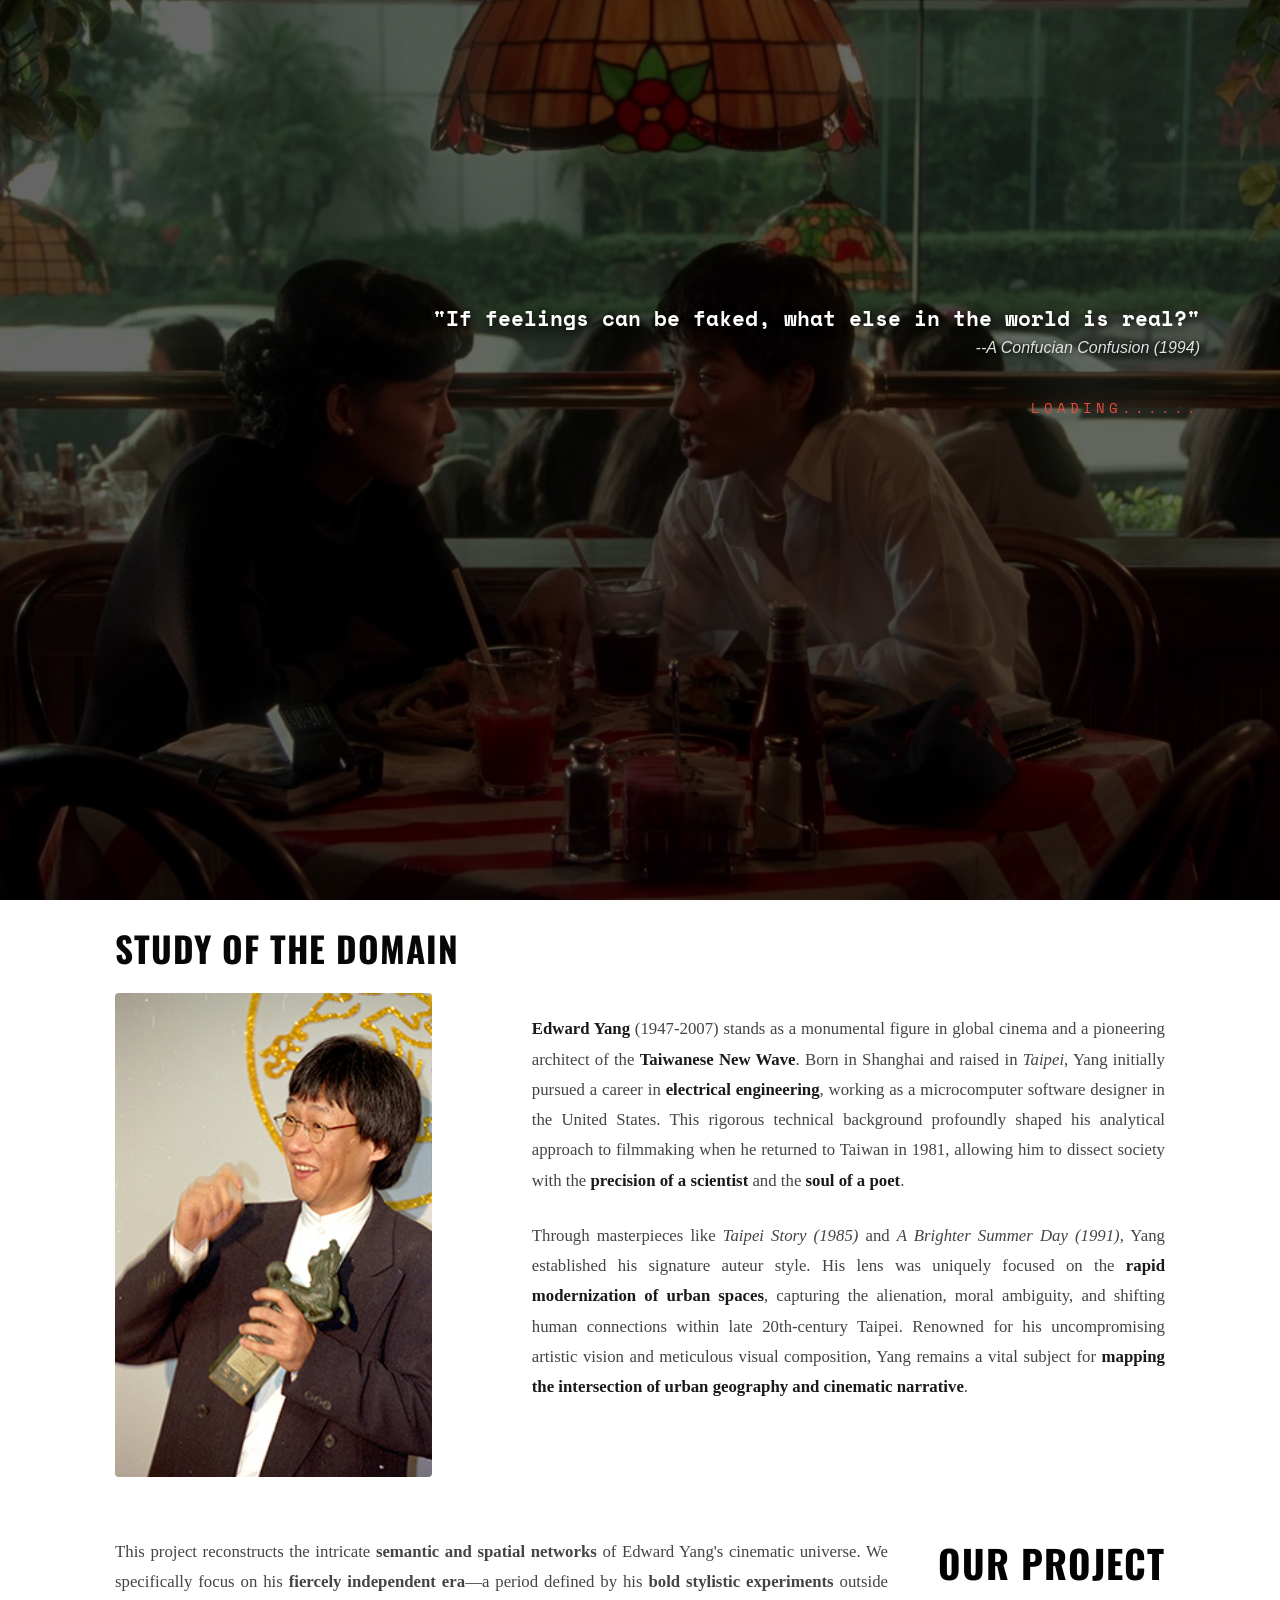
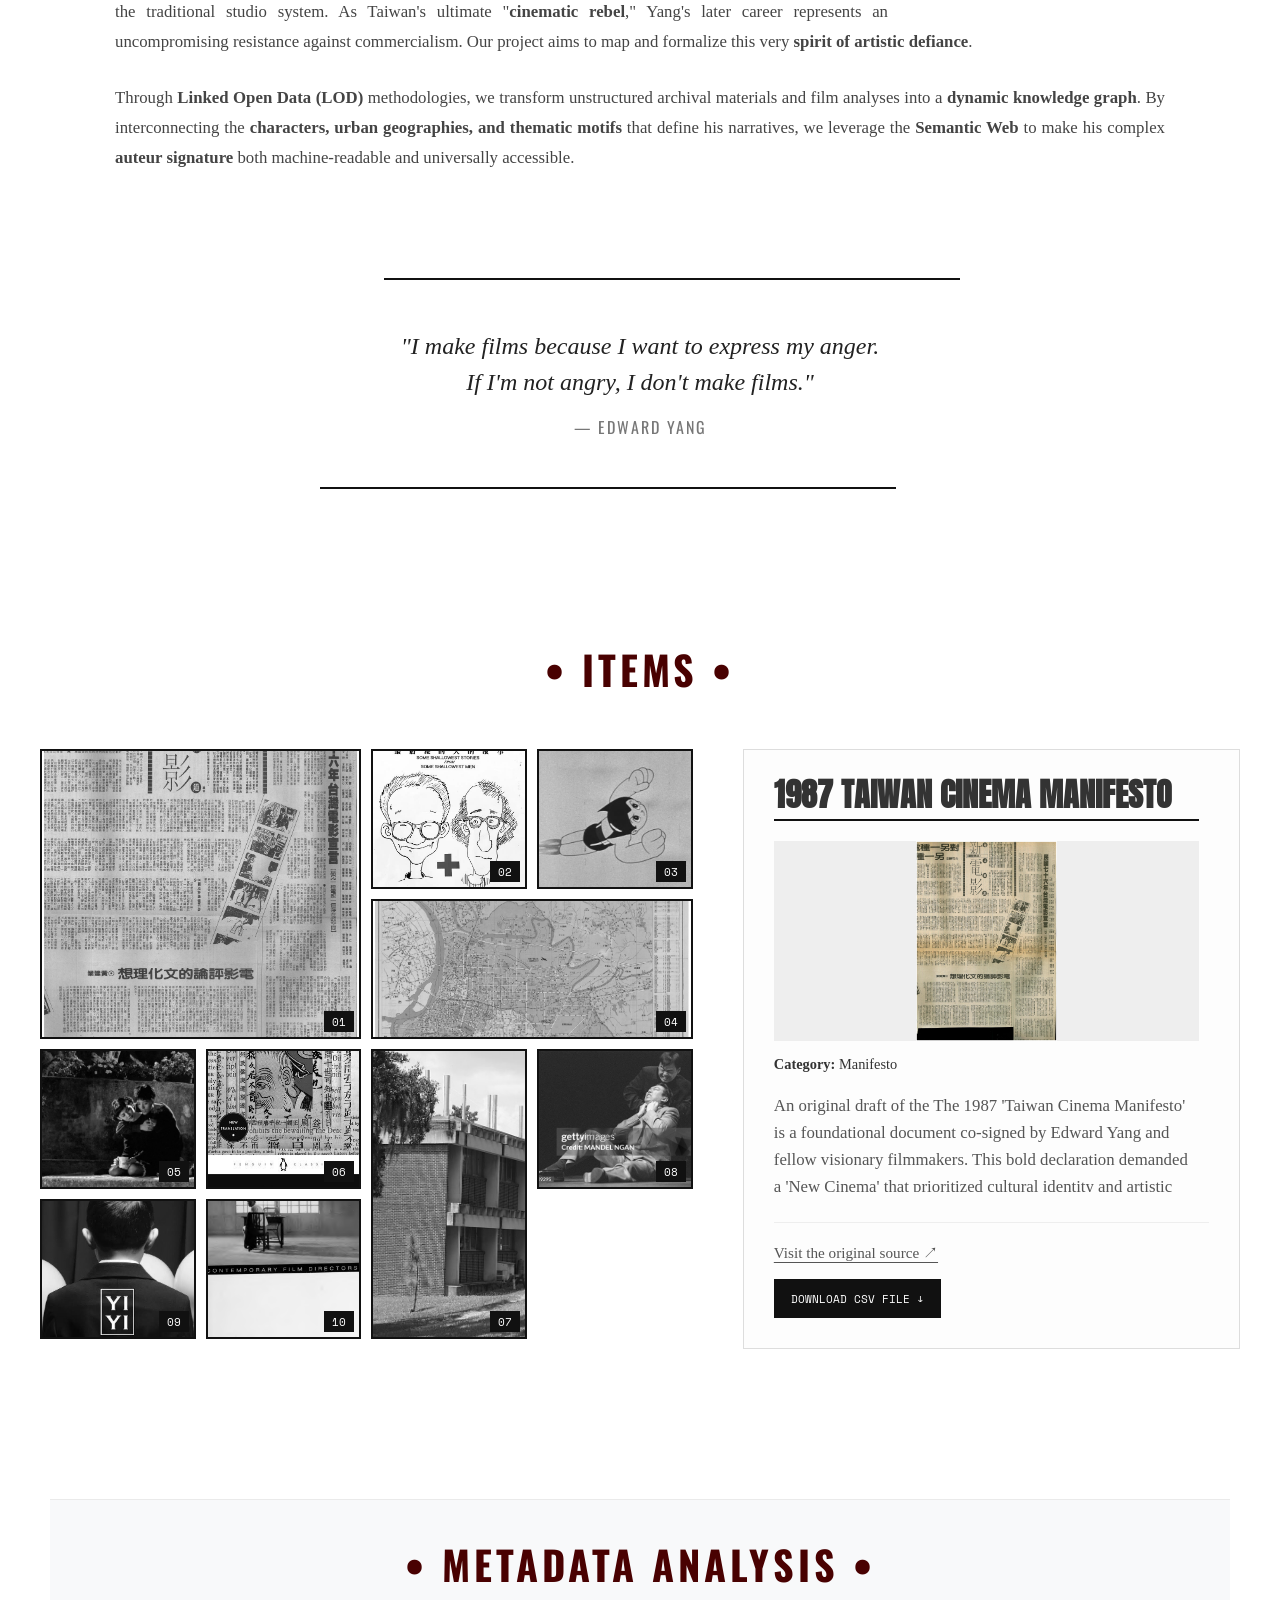
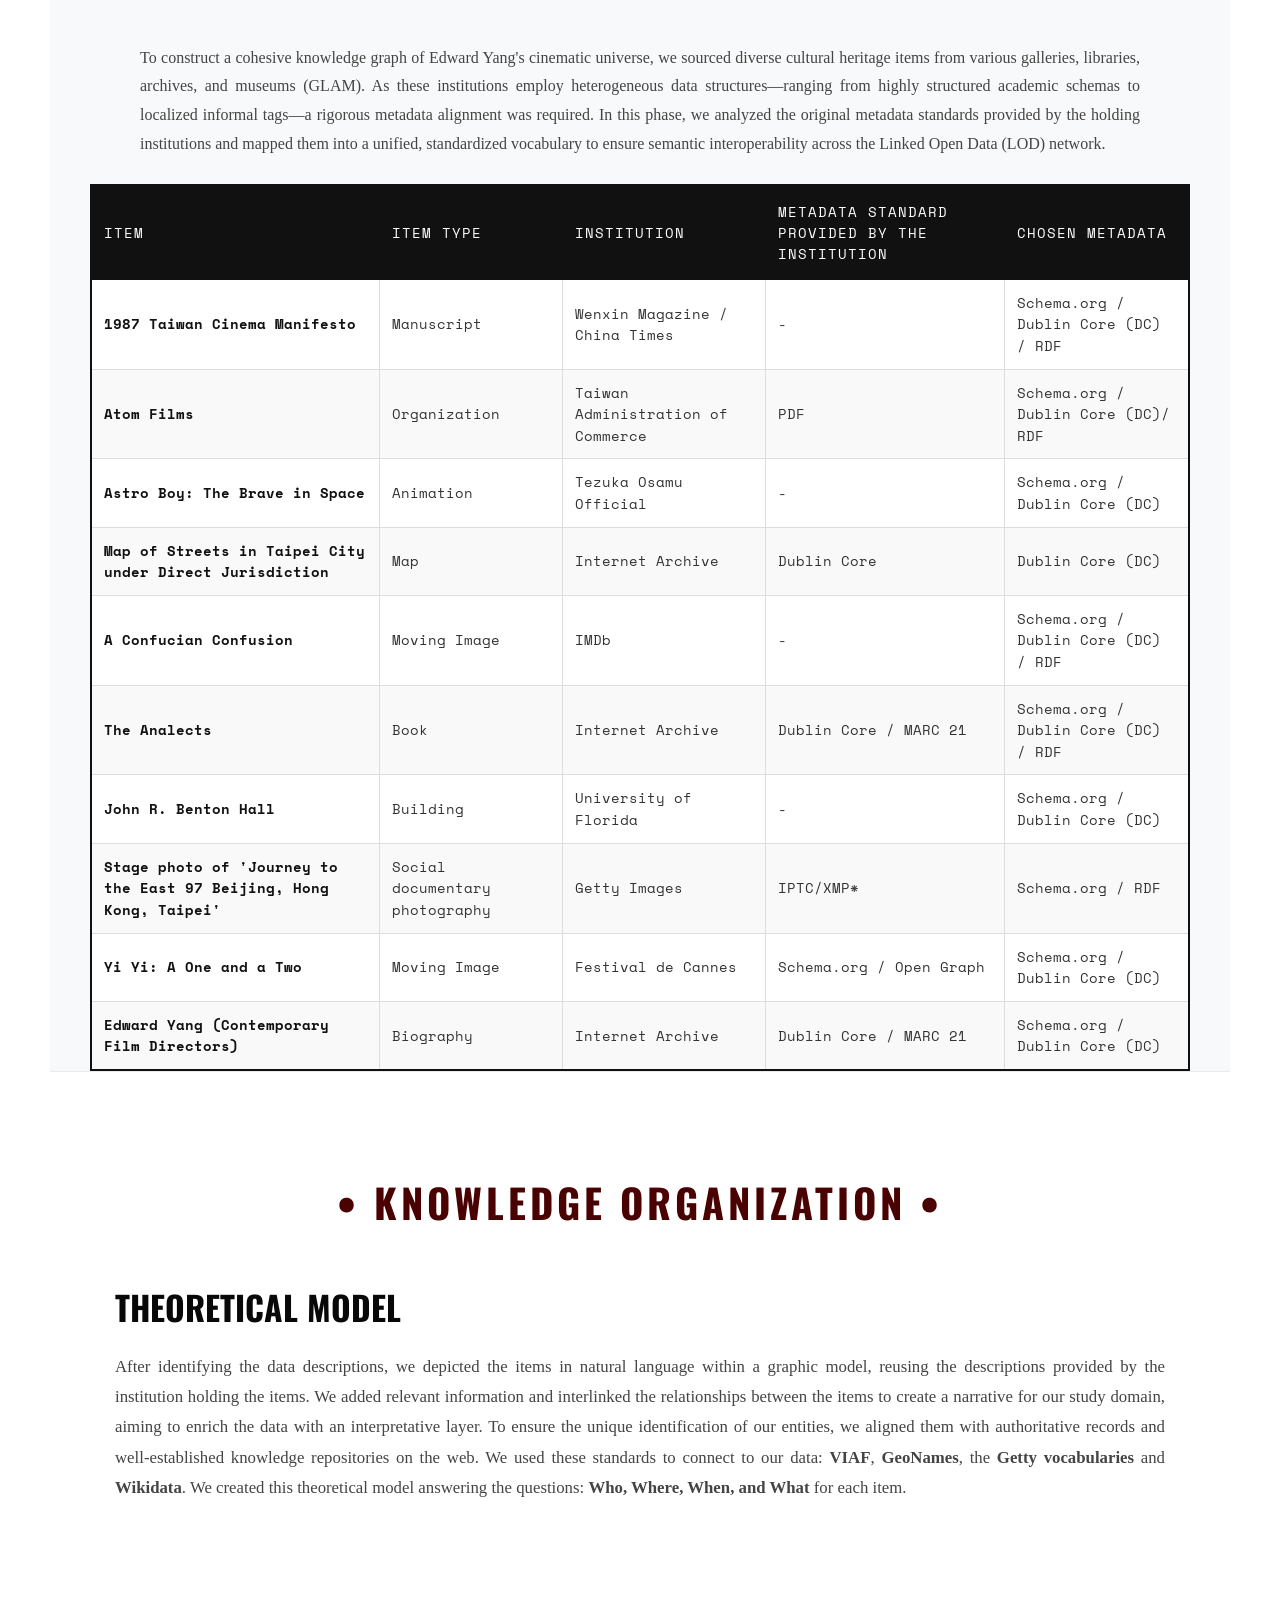
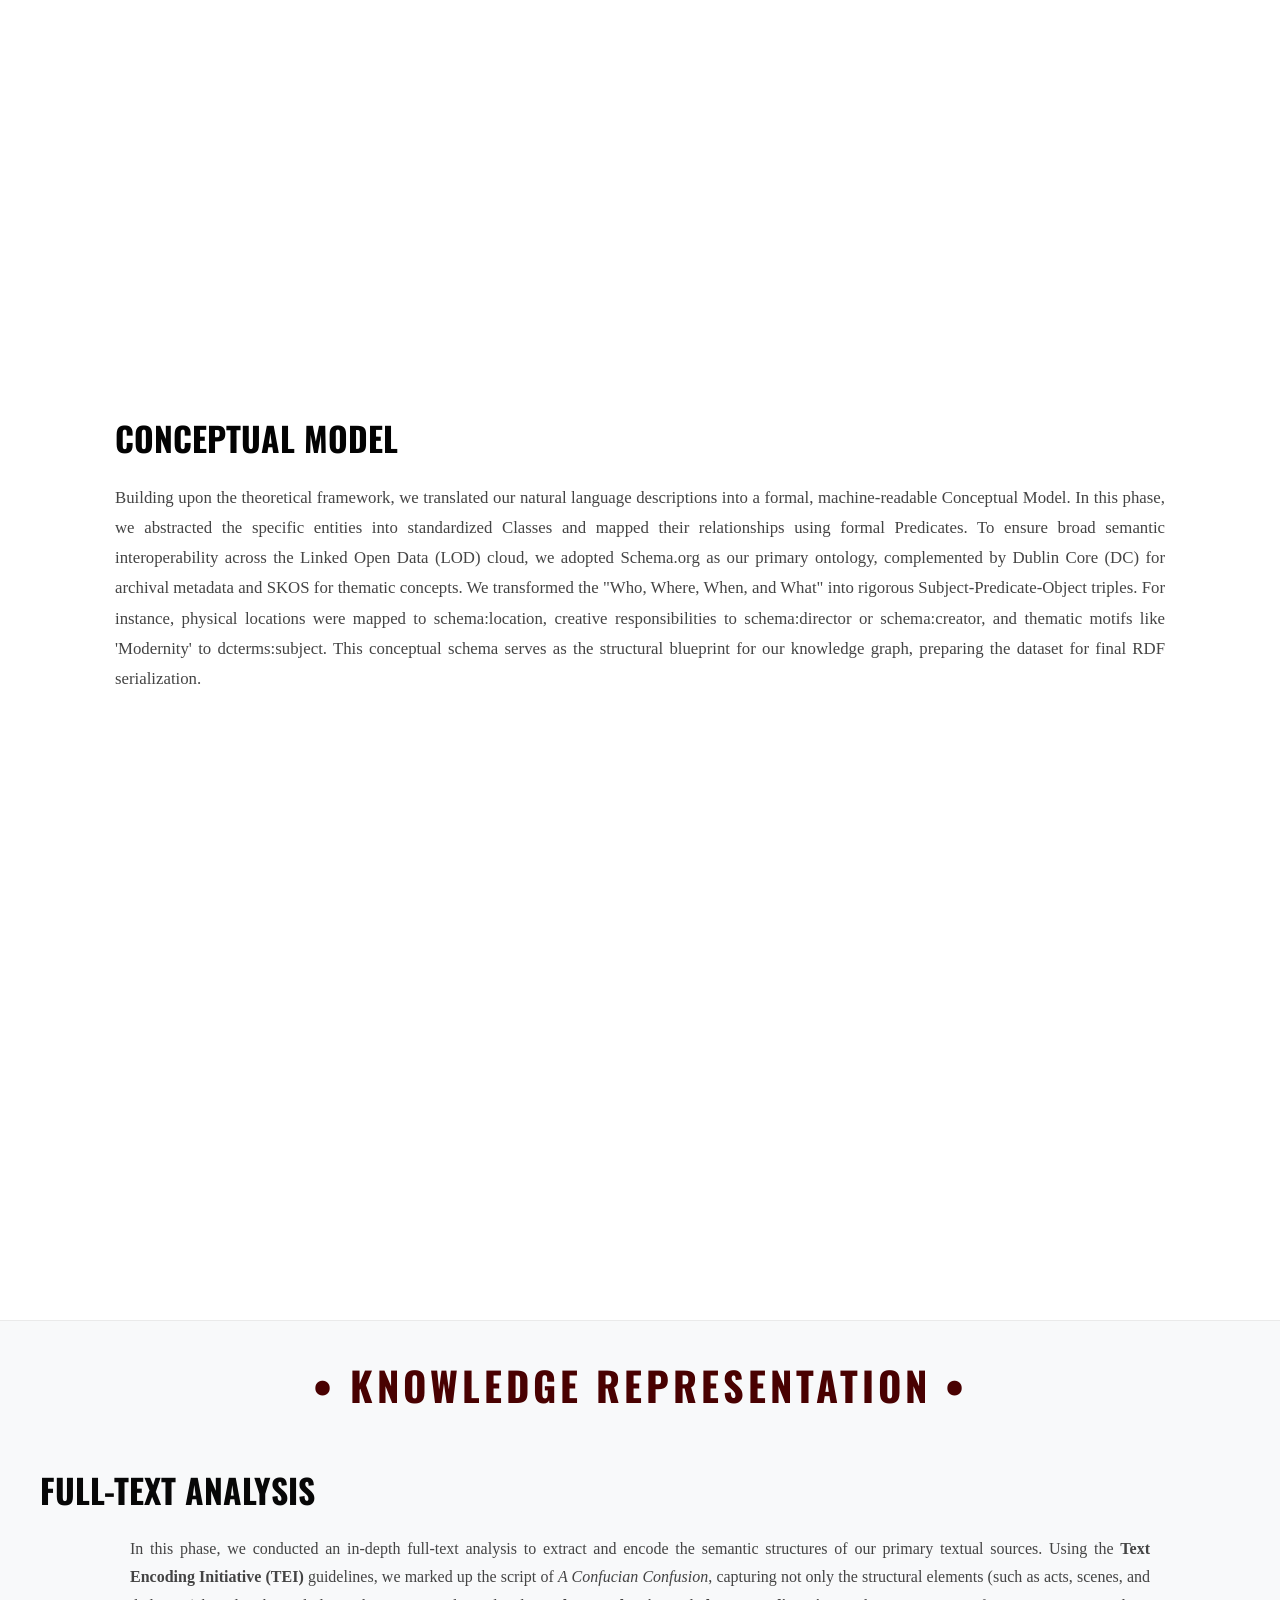
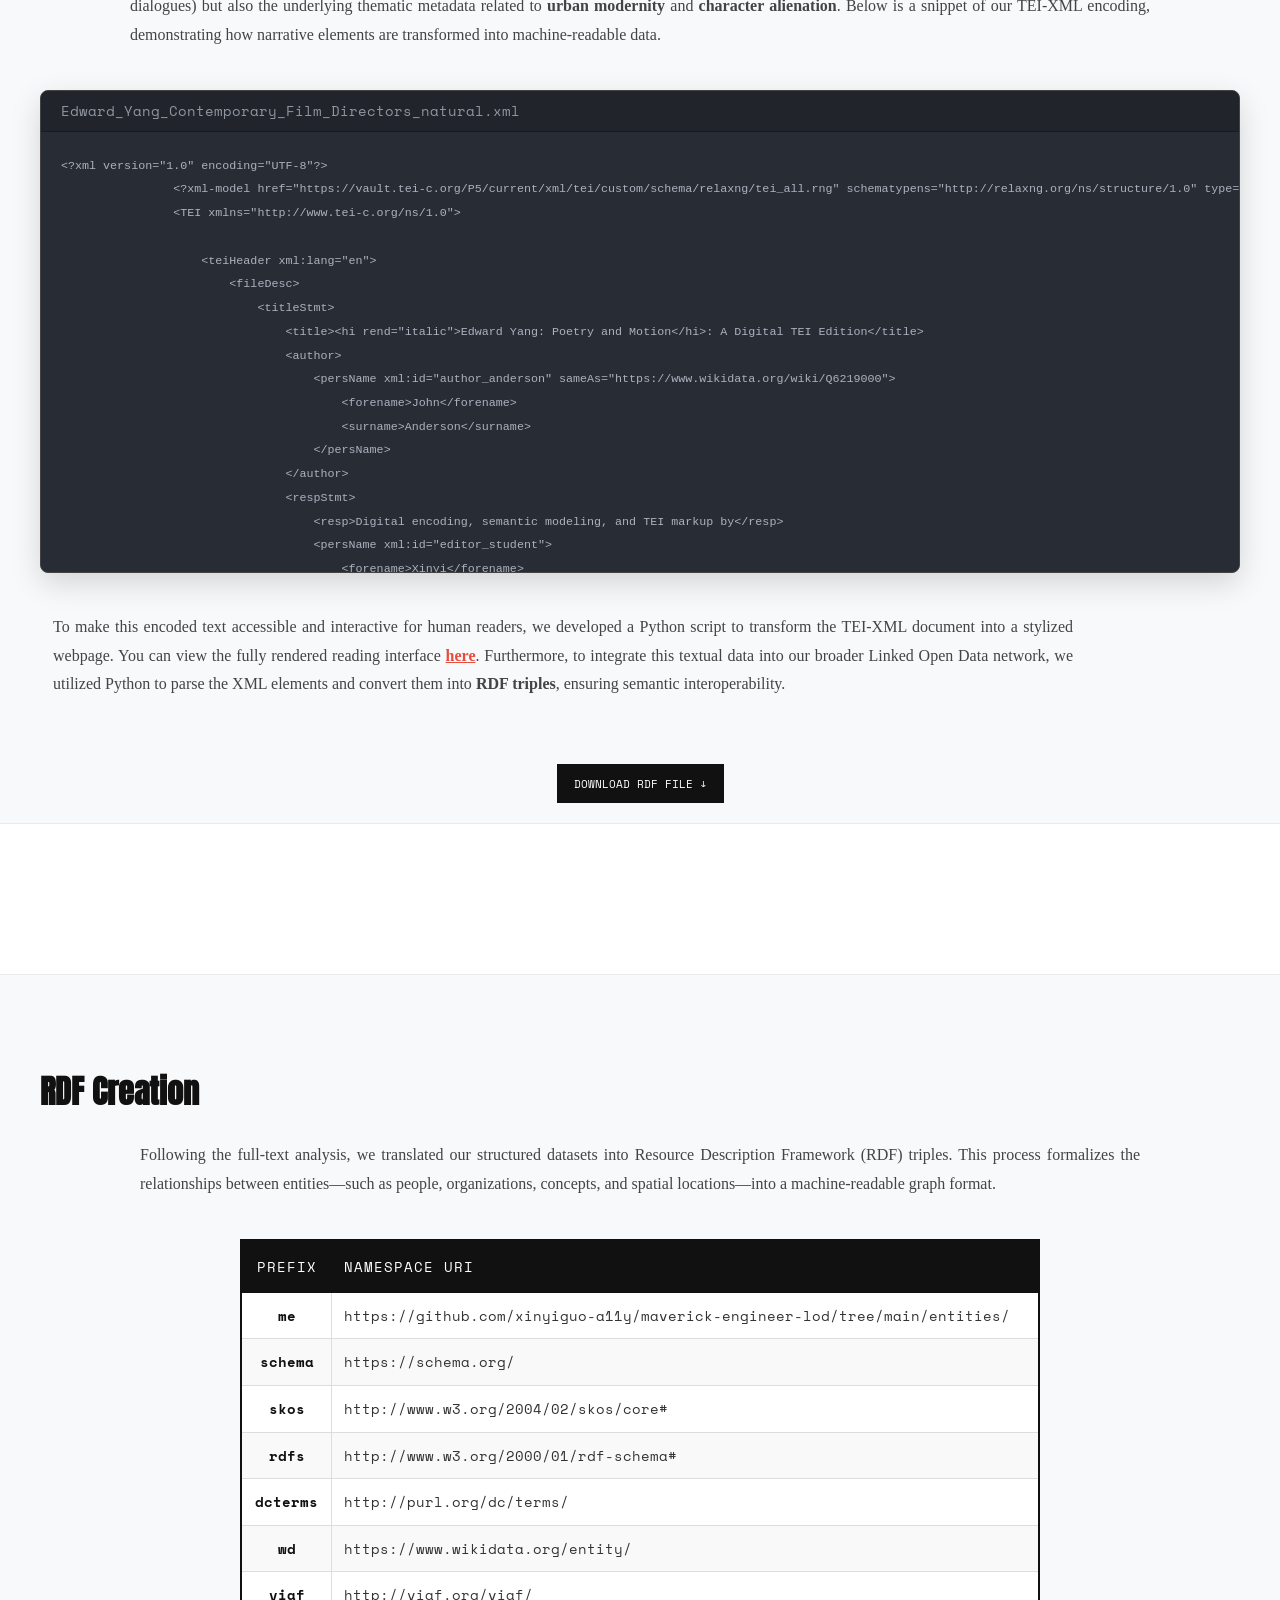
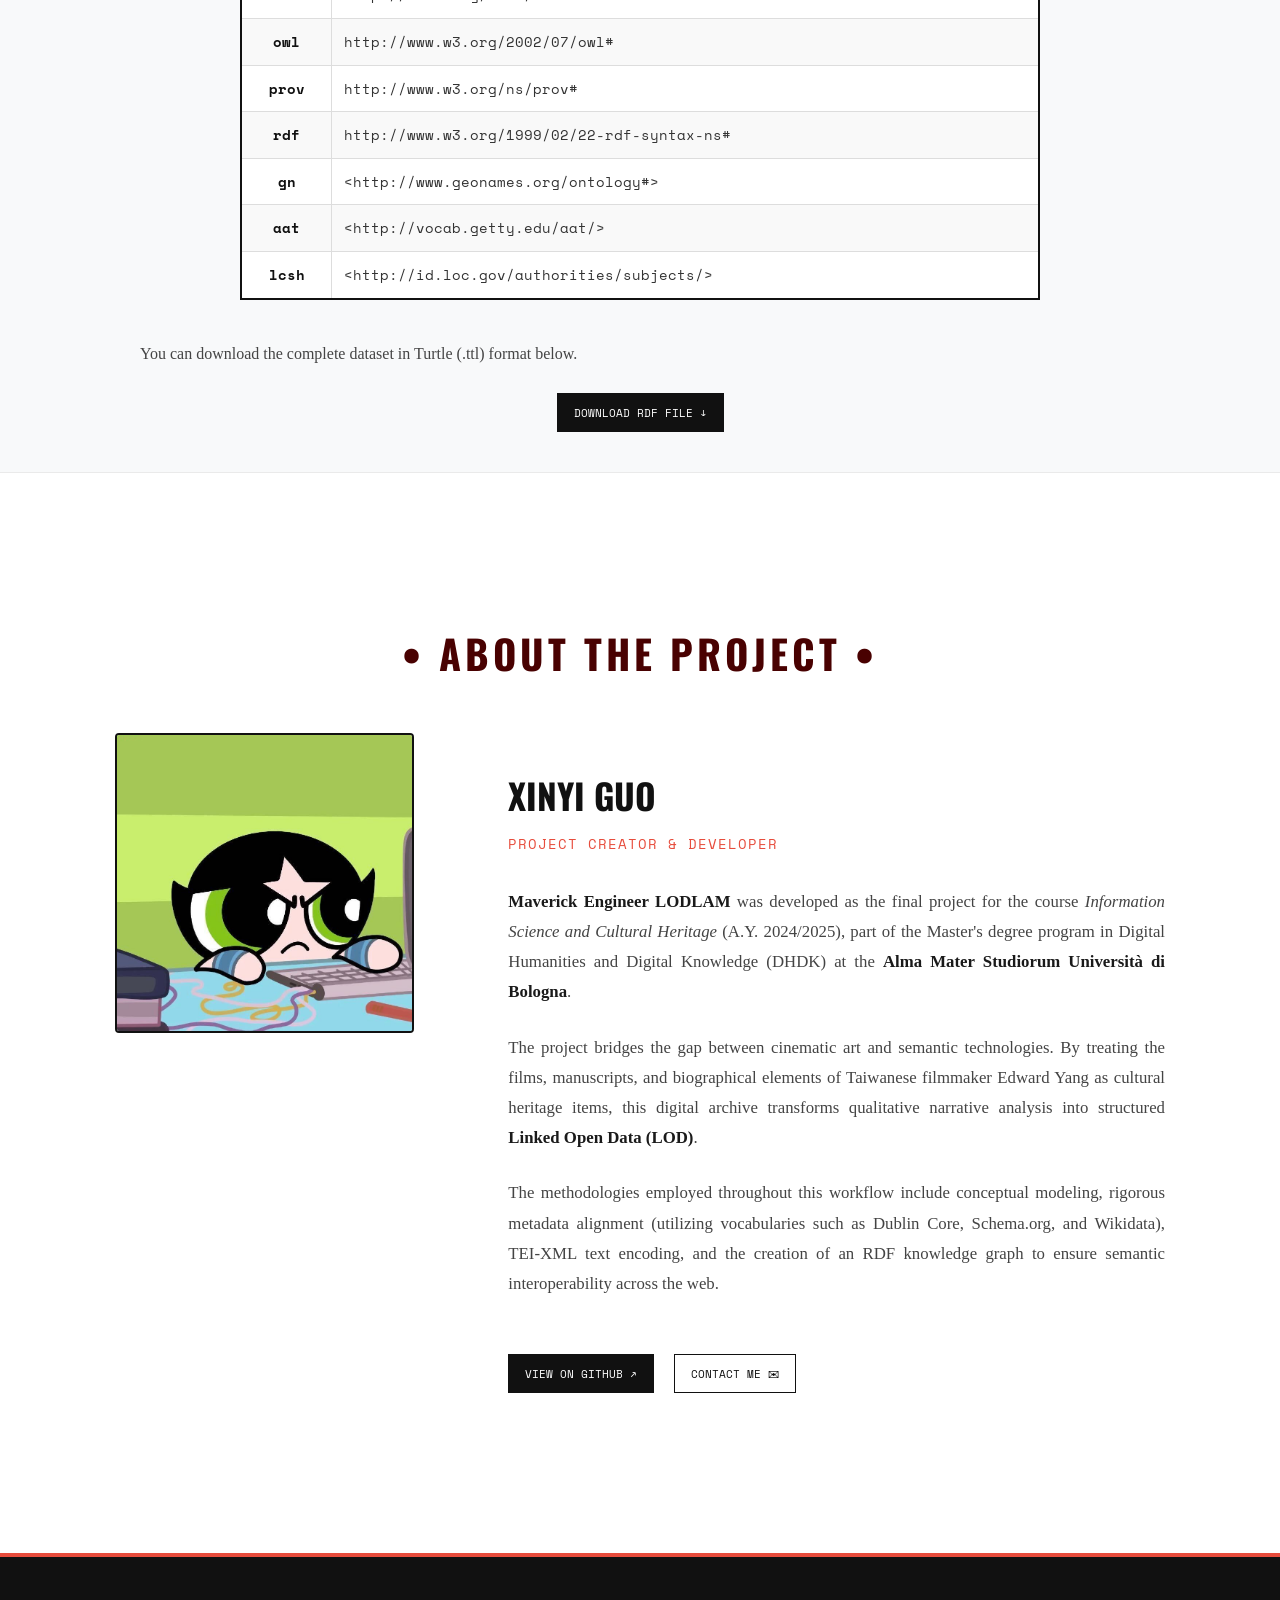
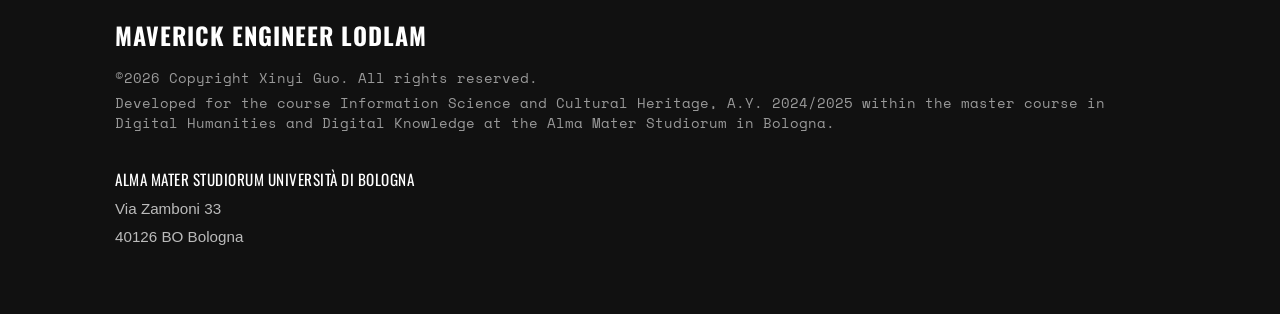
==== commit e5bd3ceb: "Update index.html" ====
--- a/index.html
+++ b/index.html
@@ -251,7 +251,7 @@
     </h3>
 
     <p style="font-family: 'Work Sans', 'Georgia', serif; font-size: 1.05em; line-height: 1.8; color: #444; margin-bottom: 40px; text-align: justify;">
-        After identifying the data descriptions, we depicted the items in natural language within a graphic model, reusing the descriptions provided by the institution holding the items. We added relevant information and interlinked the relationships between the items to create a narrative for our study domain, aiming to enrich the data with an interpretative layer. To ensure the unique identification of our entities, we aligned them with authoritative records and well-established knowledge repositories on the web. We used these standards to connect to our data: <strong>VIAF</strong>, <strong>GeoNames</strong>, the <strong>Getty vocabularies</strong> and <strong>Wikidata</strong>. We created this theoretical model answering the questions: <strong>Who, Where, When, and What</strong> for each item.
+        Building upon the theoretical framework, we translated our natural language descriptions into a formal, machine-readable Conceptual Model. In this phase, we abstracted the specific entities into standardized Classes and mapped their relationships using formal Predicates. To ensure broad semantic interoperability across the Linked Open Data (LOD) cloud, we adopted Schema.org as our primary ontology, complemented by Dublin Core (DC) for archival metadata and SKOS for thematic concepts. We transformed the "Who, Where, When, and What" into rigorous Subject-Predicate-Object triples. For instance, physical locations were mapped to schema:location, creative responsibilities to schema:director or schema:creator, and thematic motifs like 'Modernity' to dcterms:subject. This conceptual schema serves as the structural blueprint for our knowledge graph, preparing the dataset for final RDF serialization.
     </p>
     <iframe width="768" height="432" src="https://miro.com/app/live-embed/uXjVGs5-ZQI=/?embedMode=view_only_without_ui&moveToViewport=-1473,1292,6698,3178&embedId=592327454552" frameborder="0" scrolling="no" allow="fullscreen; clipboard-read; clipboard-write" allowfullscreen></iframe>
     
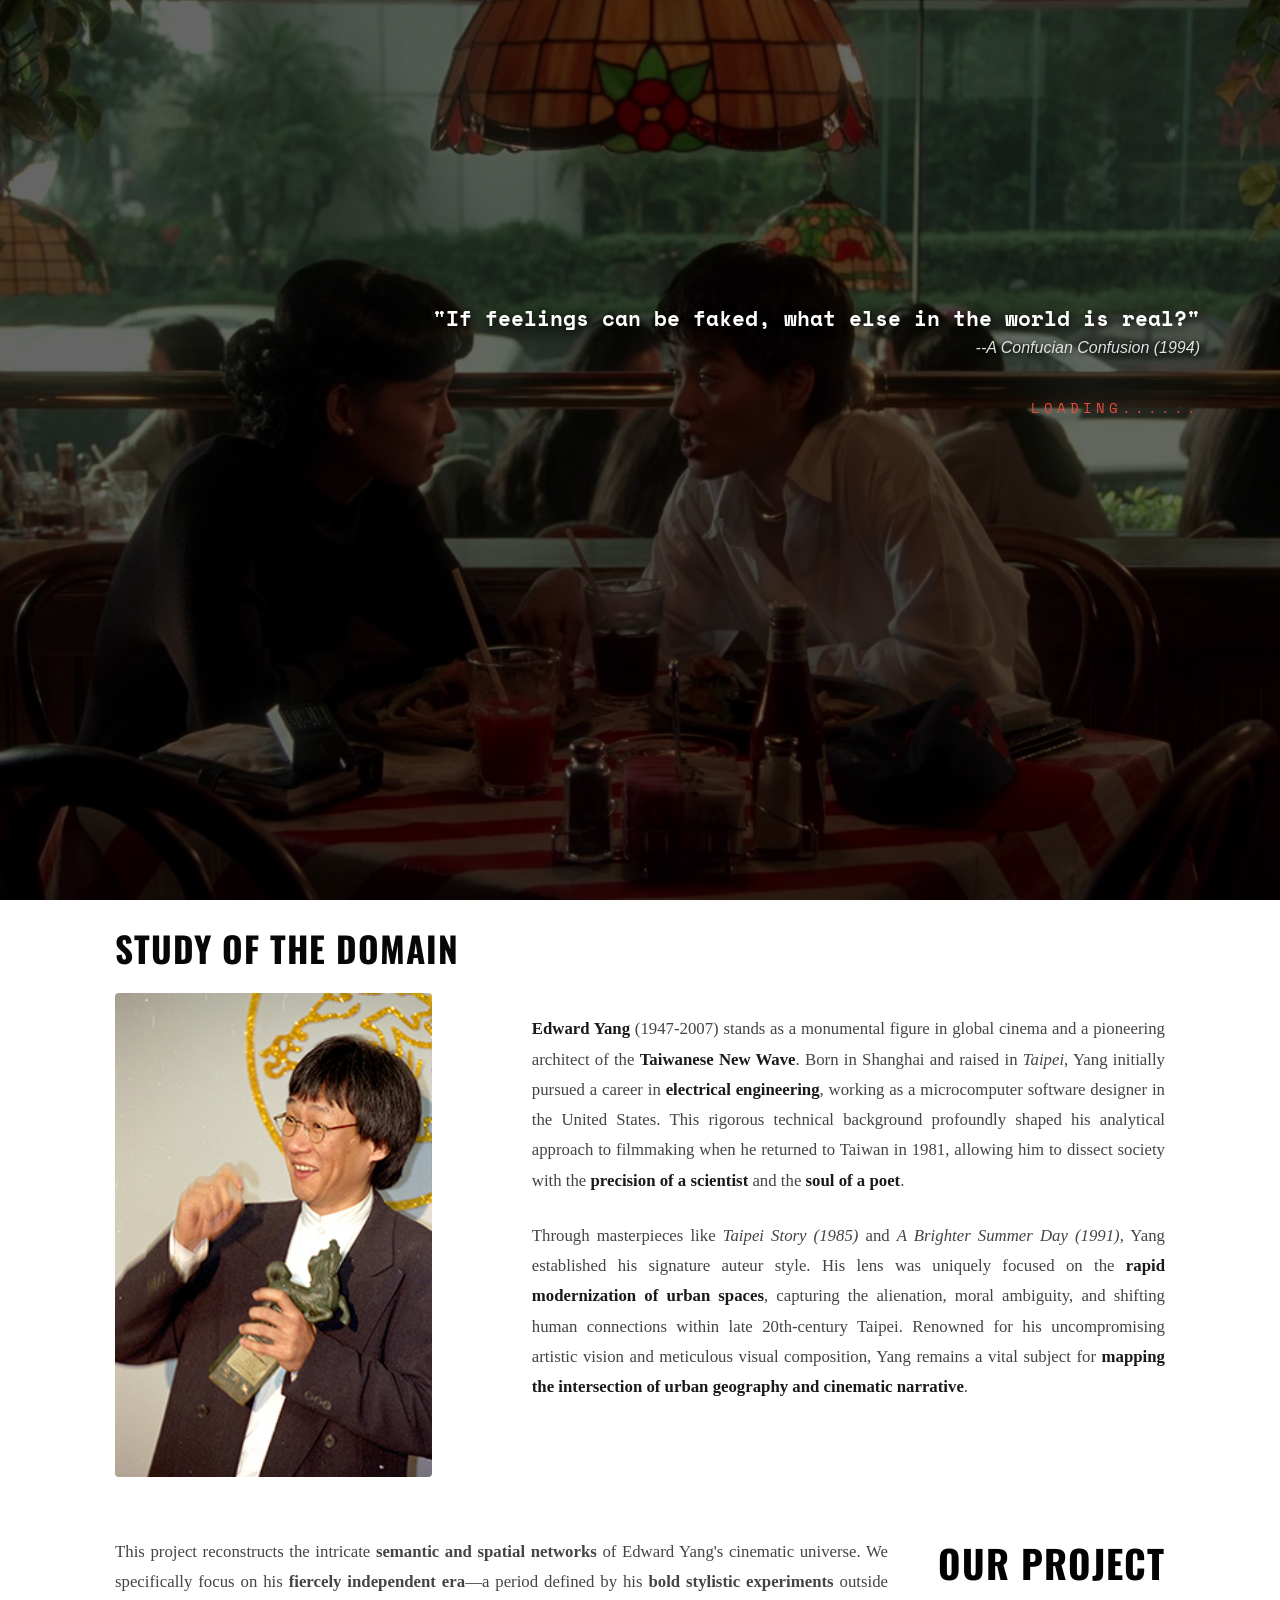
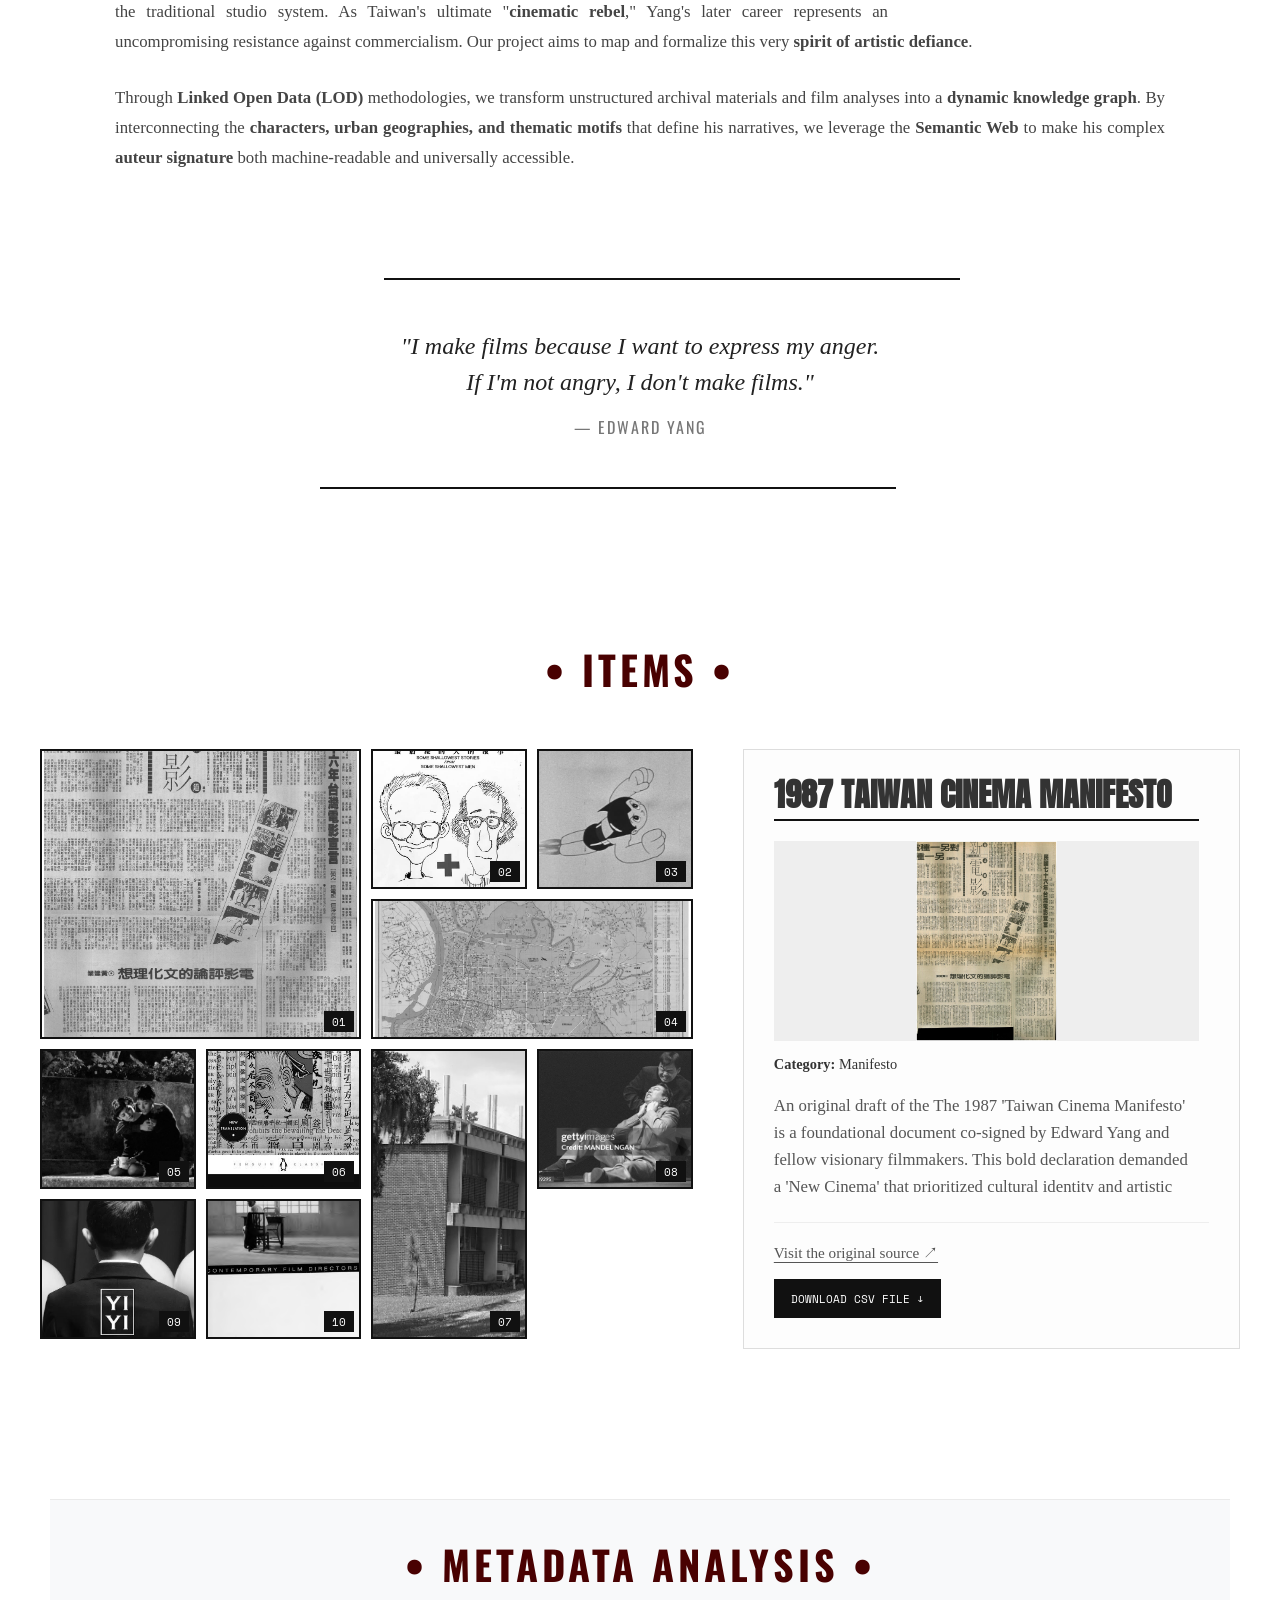
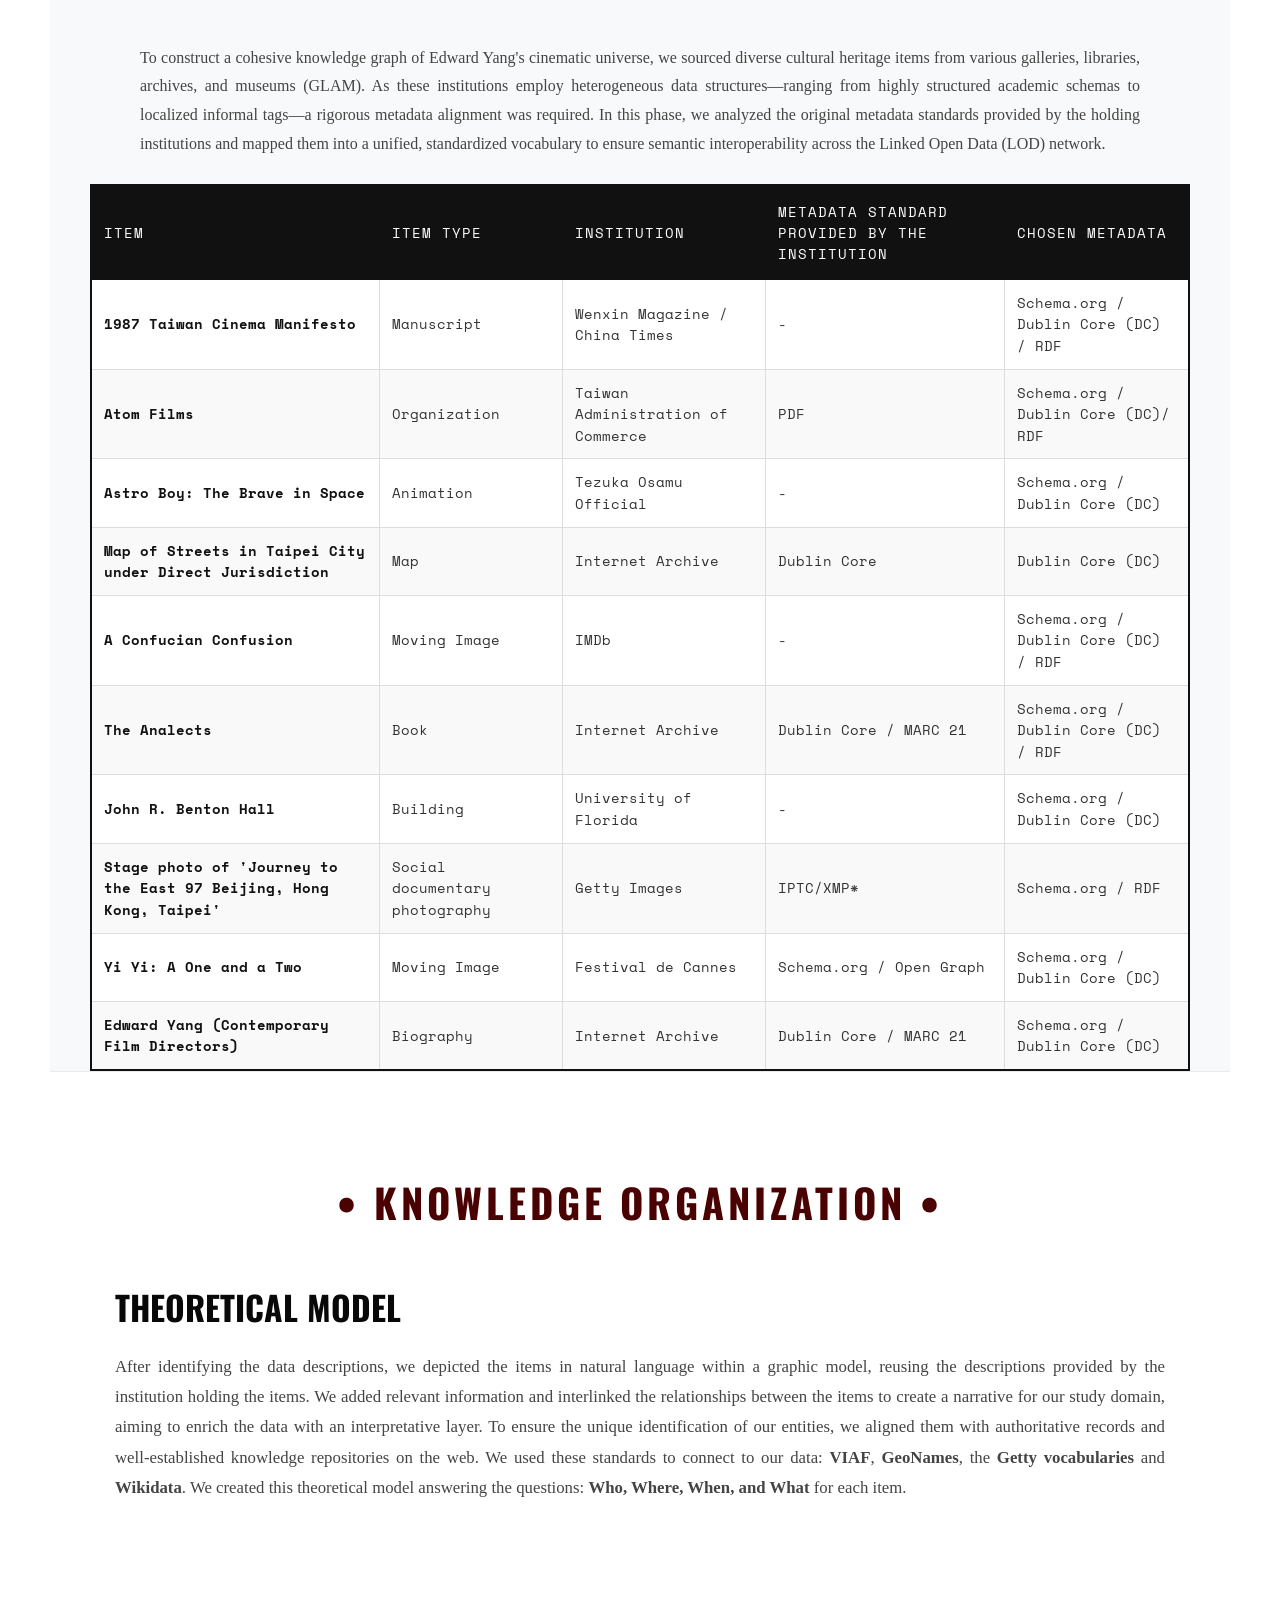
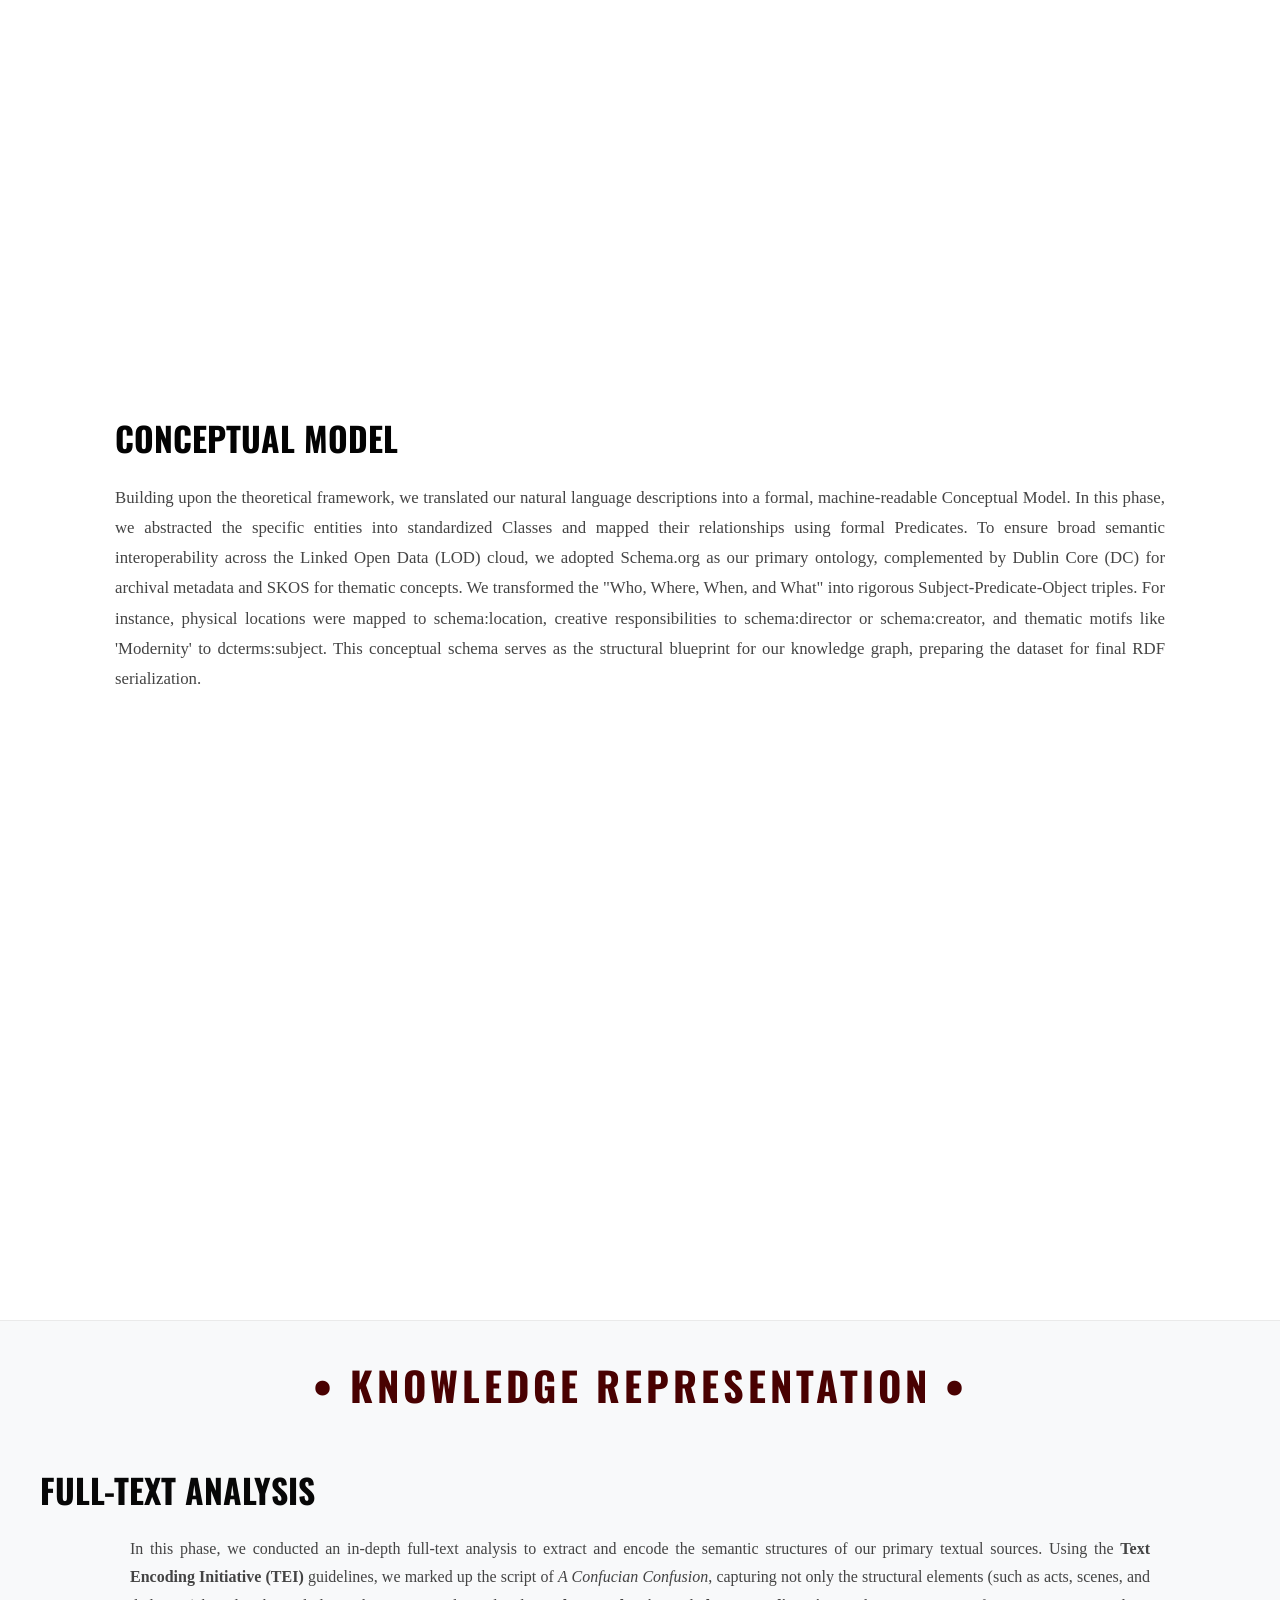
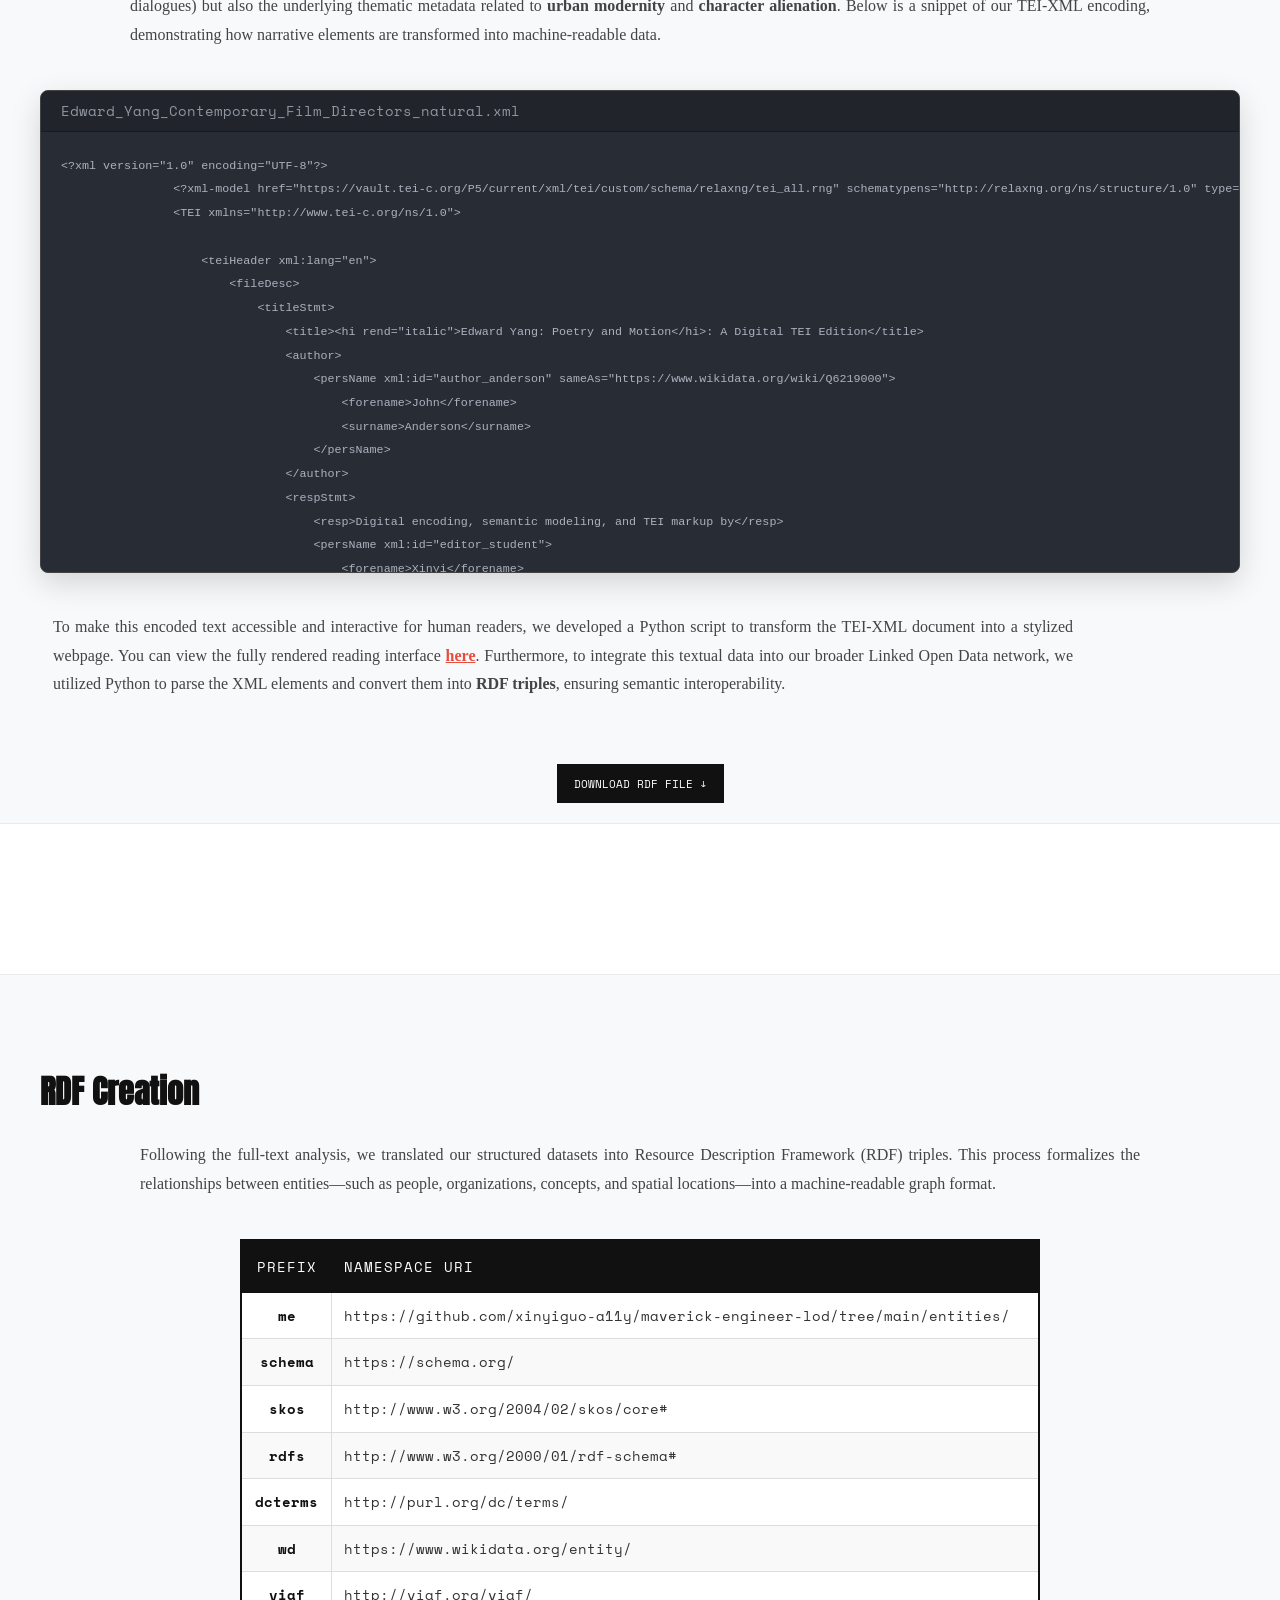
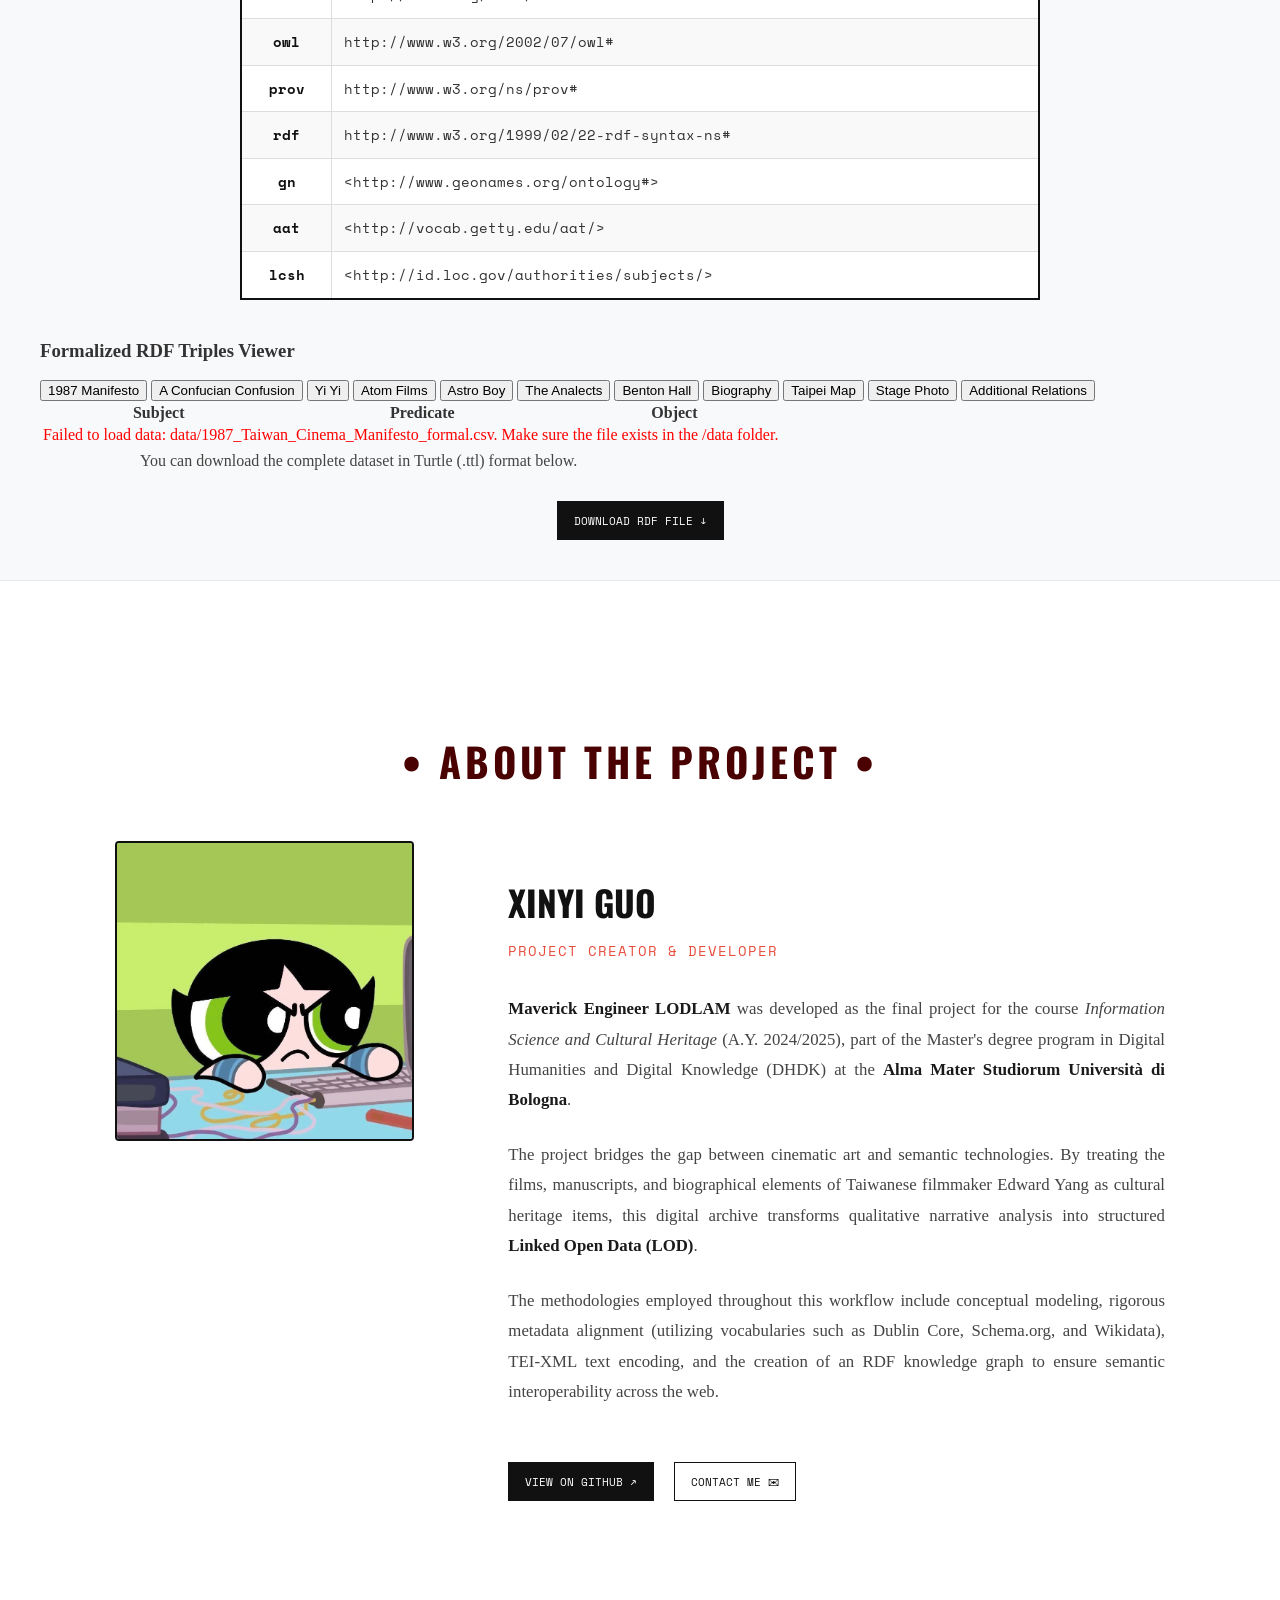
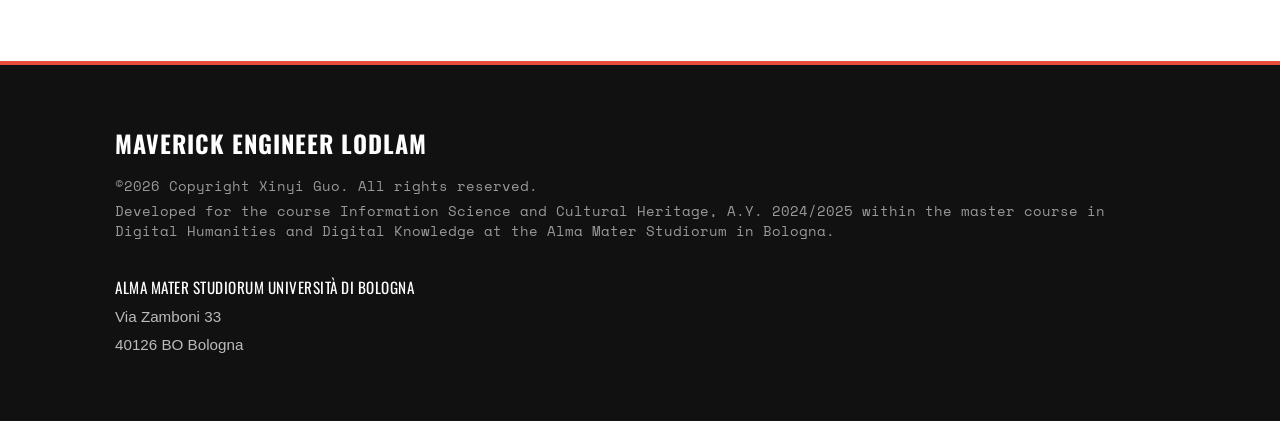
==== commit b177209a: "Update index.html" ====
--- a/index.html
+++ b/index.html
@@ -244,8 +244,7 @@
     <p style="font-family: 'Work Sans', 'Georgia', serif; font-size: 1.05em; line-height: 1.8; color: #444; margin-bottom: 40px; text-align: justify;">
         After identifying the data descriptions, we depicted the items in natural language within a graphic model, reusing the descriptions provided by the institution holding the items. We added relevant information and interlinked the relationships between the items to create a narrative for our study domain, aiming to enrich the data with an interpretative layer. To ensure the unique identification of our entities, we aligned them with authoritative records and well-established knowledge repositories on the web. We used these standards to connect to our data: <strong>VIAF</strong>, <strong>GeoNames</strong>, the <strong>Getty vocabularies</strong> and <strong>Wikidata</strong>. We created this theoretical model answering the questions: <strong>Who, Where, When, and What</strong> for each item.
     </p>
-    <iframe width="768" height="432" src="https://miro.com/app/live-embed/uXjVGtEM8xU=/?embedMode=view_only_without_ui&moveToViewport=668,-2023,2483,1493&embedId=603221991971" frameborder="0" scrolling="no" allow="fullscreen; clipboard-read; clipboard-write" allowfullscreen></iframe>
-    
+    <iframe width="768" height="432" src="https://miro.com/app/live-embed/uXjVGtEM8xU=/?embedMode=view_only_without_ui&moveToViewport=-1319,34,11349,5384&embedId=282464760592" frameborder="0" scrolling="no" allow="fullscreen; clipboard-read; clipboard-write" allowfullscreen></iframe>
     <h3 id="conceptual-model" style="font-family: 'Oswald', sans-serif; font-size: 2.1em; text-transform: uppercase; margin-bottom: 20px; color: #030303;">
         Conceptual Model
     </h3>
@@ -647,6 +646,38 @@
                 </tbody>
             </table>
         </div>
+        <div class="rdf-showcase-container">
+            <h3>Formalized RDF Triples Viewer</h3>
+            
+            <div class="rdf-buttons-group" id="rdf-buttons">
+                <button class="rdf-btn active" data-file="1987_Taiwan_Cinema_Manifesto_formal.csv">1987 Manifesto</button>
+                <button class="rdf-btn" data-file="A_Confucian_Confusion_formal.csv">A Confucian Confusion</button>
+                <button class="rdf-btn" data-file="YIYI_formal.csv">Yi Yi</button>
+                <button class="rdf-btn" data-file="Atom_Films_formal.csv">Atom Films</button>
+                <button class="rdf-btn" data-file="Astro_Boy_THE_BRAVE_IN_SPACE_formal.csv">Astro Boy</button>
+                <button class="rdf-btn" data-file="The_Analects_formal.csv">The Analects</button>
+                <button class="rdf-btn" data-file="John_R._Benton_Hall_formal.csv">Benton Hall</button>
+                <button class="rdf-btn" data-file="Edward_Yang_Contemporary_Film_Directors_formal.csv">Biography</button>
+                <button class="rdf-btn" data-file="Map_of_Streets_in_Taipei_City_under_Direct_Jurisdiction_formal.csv">Taipei Map</button>
+                <button class="rdf-btn" data-file="Stage_photo_of_Journey_to_the_East_97_Beijing,_Hong_Kong,_Taipei_formal.csv">Stage Photo</button>
+                <button class="rdf-btn special-btn" data-file="additional_formal.csv">Additional Relations</button>
+            </div>
+        
+            <div class="rdf-table-wrapper">
+                <table class="rdf-table" id="rdf-table">
+                    <thead>
+                        <tr>
+                            <th>Subject</th>
+                            <th>Predicate</th>
+                            <th>Object</th>
+                        </tr>
+                    </thead>
+                    <tbody id="rdf-table-body">
+                        <tr><td colspan="3" style="text-align: center;">Loading data...</td></tr>
+                    </tbody>
+                </table>
+            </div>
+        </div>
 
         <p class="metadata-description">
             You can download the complete dataset in Turtle (.ttl) format below.
@@ -717,5 +748,91 @@
     <img class="modal-content" id="modal-img">
 </div>
     <script src="script.js"></script>
+    <script>
+        document.addEventListener("DOMContentLoaded", function() {
+            const tableBody = document.getElementById('rdf-table-body');
+            const buttons = document.querySelectorAll('.rdf-btn');
+        
+            // 1. 自定义安全的 CSV 解析器（忽略引号内的逗号）
+            function parseCSVLine(line) {
+                let result = [];
+                let current = '';
+                let inQuotes = false;
+                
+                for (let i = 0; i < line.length; i++) {
+                    let char = line[i];
+                    if (char === '"') {
+                        inQuotes = !inQuotes;
+                        current += char; // 保留引号，呈现 RDF 字符串的原貌
+                    } else if (char === ',' && !inQuotes) {
+                        result.push(current.trim());
+                        current = '';
+                    } else {
+                        current += char;
+                    }
+                }
+                result.push(current.trim());
+                return result;
+            }
+        
+            // 2. 核心加载函数
+            function loadCSV(filename) {
+                // 显示加载中
+                tableBody.innerHTML = '<tr><td colspan="3" style="text-align: center;">Loading...</td></tr>';
+                
+                // 拼接路径，调用你 github 仓库的 data 文件夹
+                const filepath = `data/${filename}`;
+                
+                fetch(filepath)
+                    .then(response => {
+                        if (!response.ok) throw new Error("File not found");
+                        return response.text();
+                    })
+                    .then(csvText => {
+                        const lines = csvText.split('\n').filter(line => line.trim() !== '');
+                        tableBody.innerHTML = ''; // 清空加载提示
+                        
+                        // 跳过第一行表头 (Subject, Predicate, Object)，从第二行开始渲染
+                        for (let i = 1; i < lines.length; i++) {
+                            const columns = parseCSVLine(lines[i]);
+                            
+                            // 确保是完整的三元组再渲染
+                            if (columns.length >= 3) {
+                                const tr = document.createElement('tr');
+                                tr.innerHTML = `
+                                    <td style="color: #c41e3a; font-weight: bold;">${columns[0]}</td>
+                                    <td style="color: #0066cc;">${columns[1]}</td>
+                                    <td style="color: #2e8b57;">${columns[2].replace(/</g, "&lt;").replace(/>/g, "&gt;")}</td>
+                                `;
+                                // replace 防止 URL 里的 < > 被浏览器当成 HTML 标签吃掉
+                                tableBody.appendChild(tr);
+                            }
+                        }
+                    })
+                    .catch(error => {
+                        tableBody.innerHTML = `<tr><td colspan="3" style="text-align: center; color: red;">Failed to load data: ${filepath}. Make sure the file exists in the /data folder.</td></tr>`;
+                        console.error("Error loading CSV:", error);
+                    });
+            }
+        
+            // 3. 按钮点击事件绑定
+            buttons.forEach(btn => {
+                btn.addEventListener('click', function() {
+                    // 切换按钮激活状态
+                    buttons.forEach(b => b.classList.remove('active'));
+                    this.classList.add('active');
+                    
+                    // 获取文件名并加载
+                    const filename = this.getAttribute('data-file');
+                    loadCSV(filename);
+                });
+            });
+        
+            // 4. 页面加载完成后，默认点击第一个按钮展示数据
+            if (buttons.length > 0) {
+                buttons[0].click();
+            }
+        });
+        </script>
 </body>
 </html>
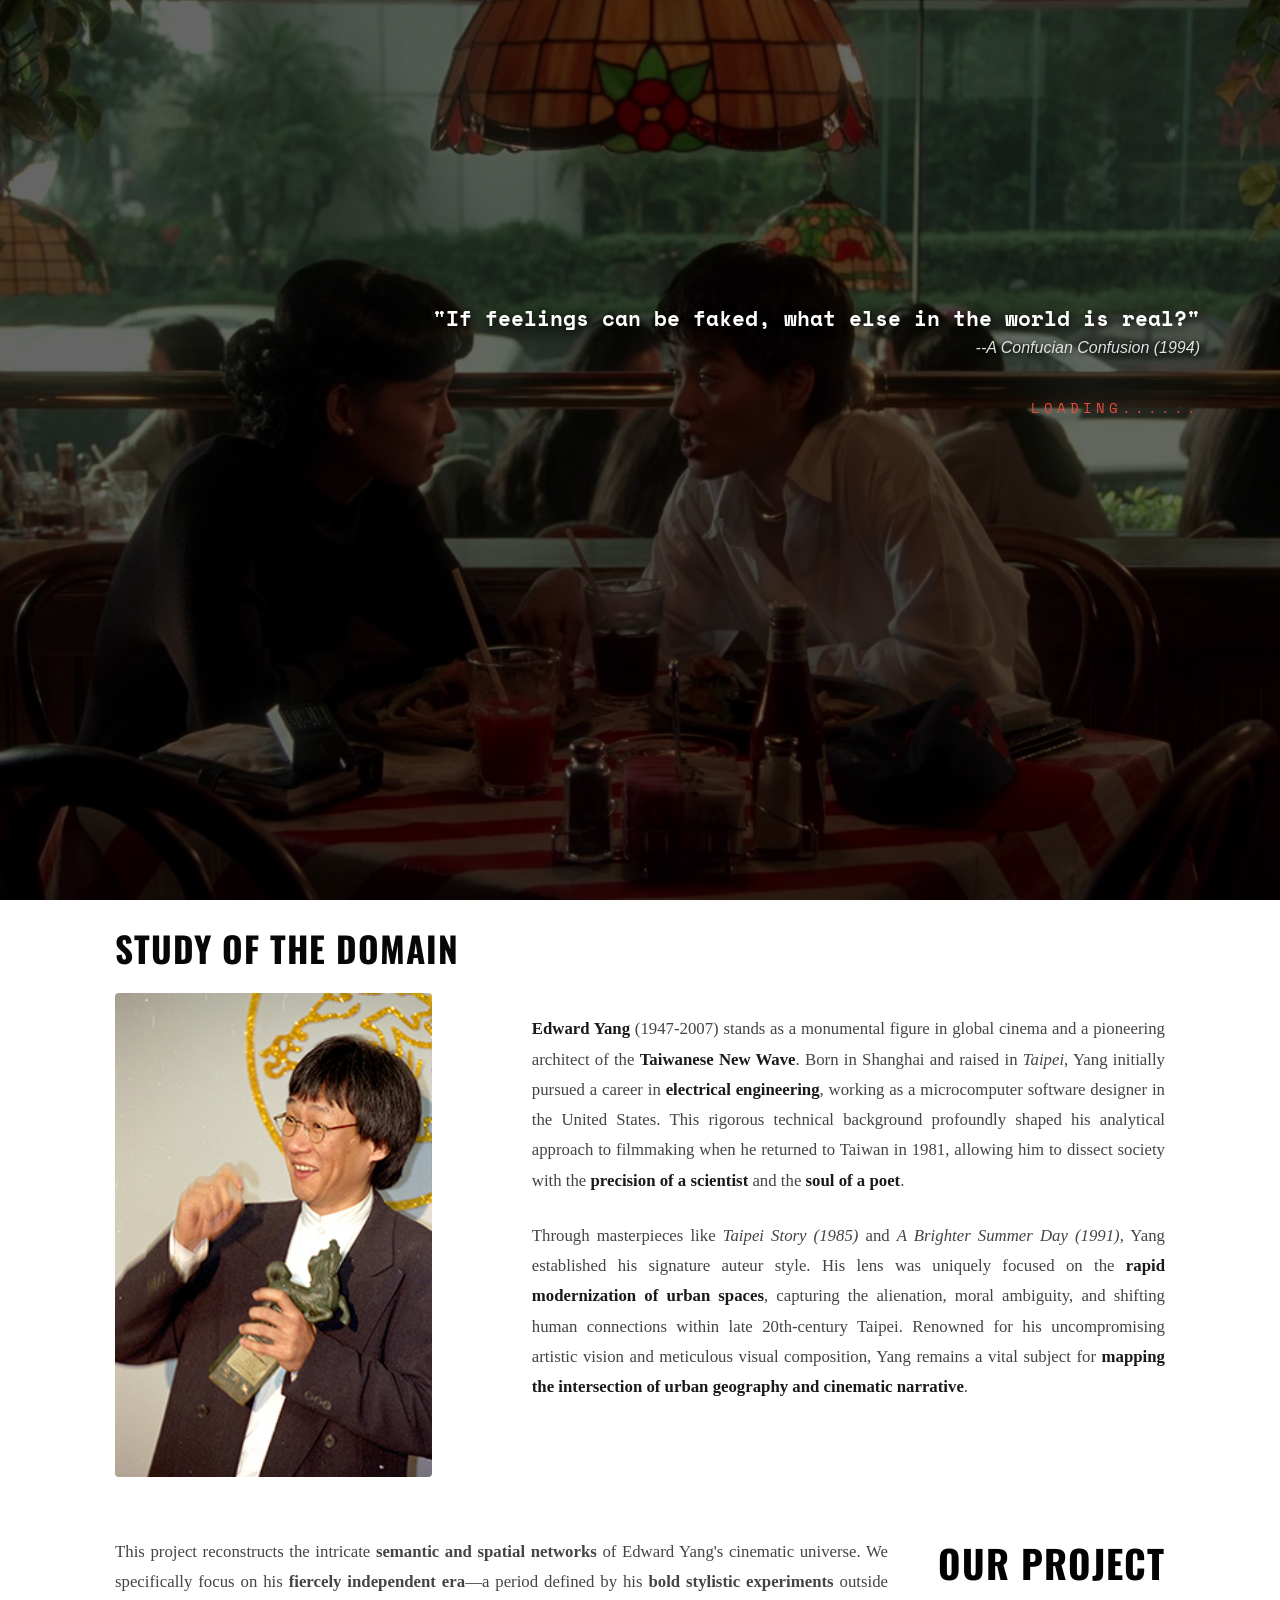
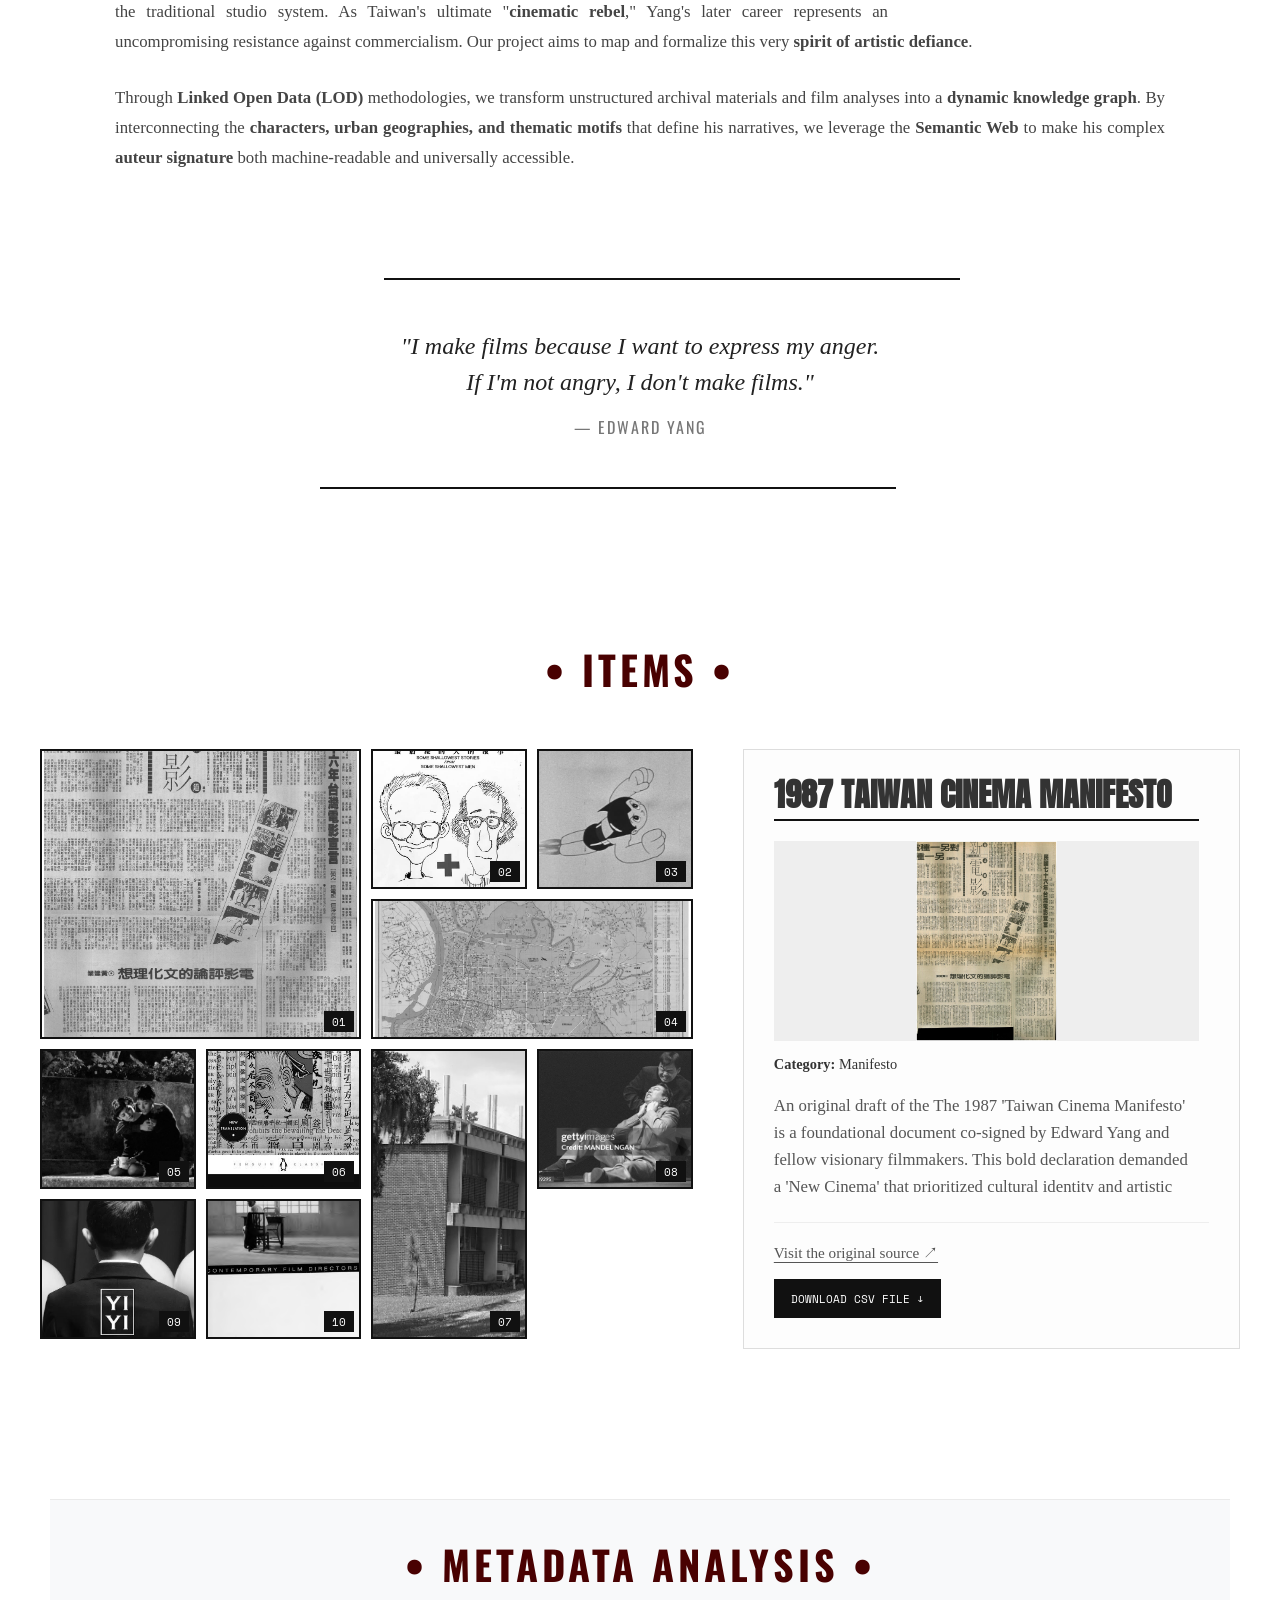
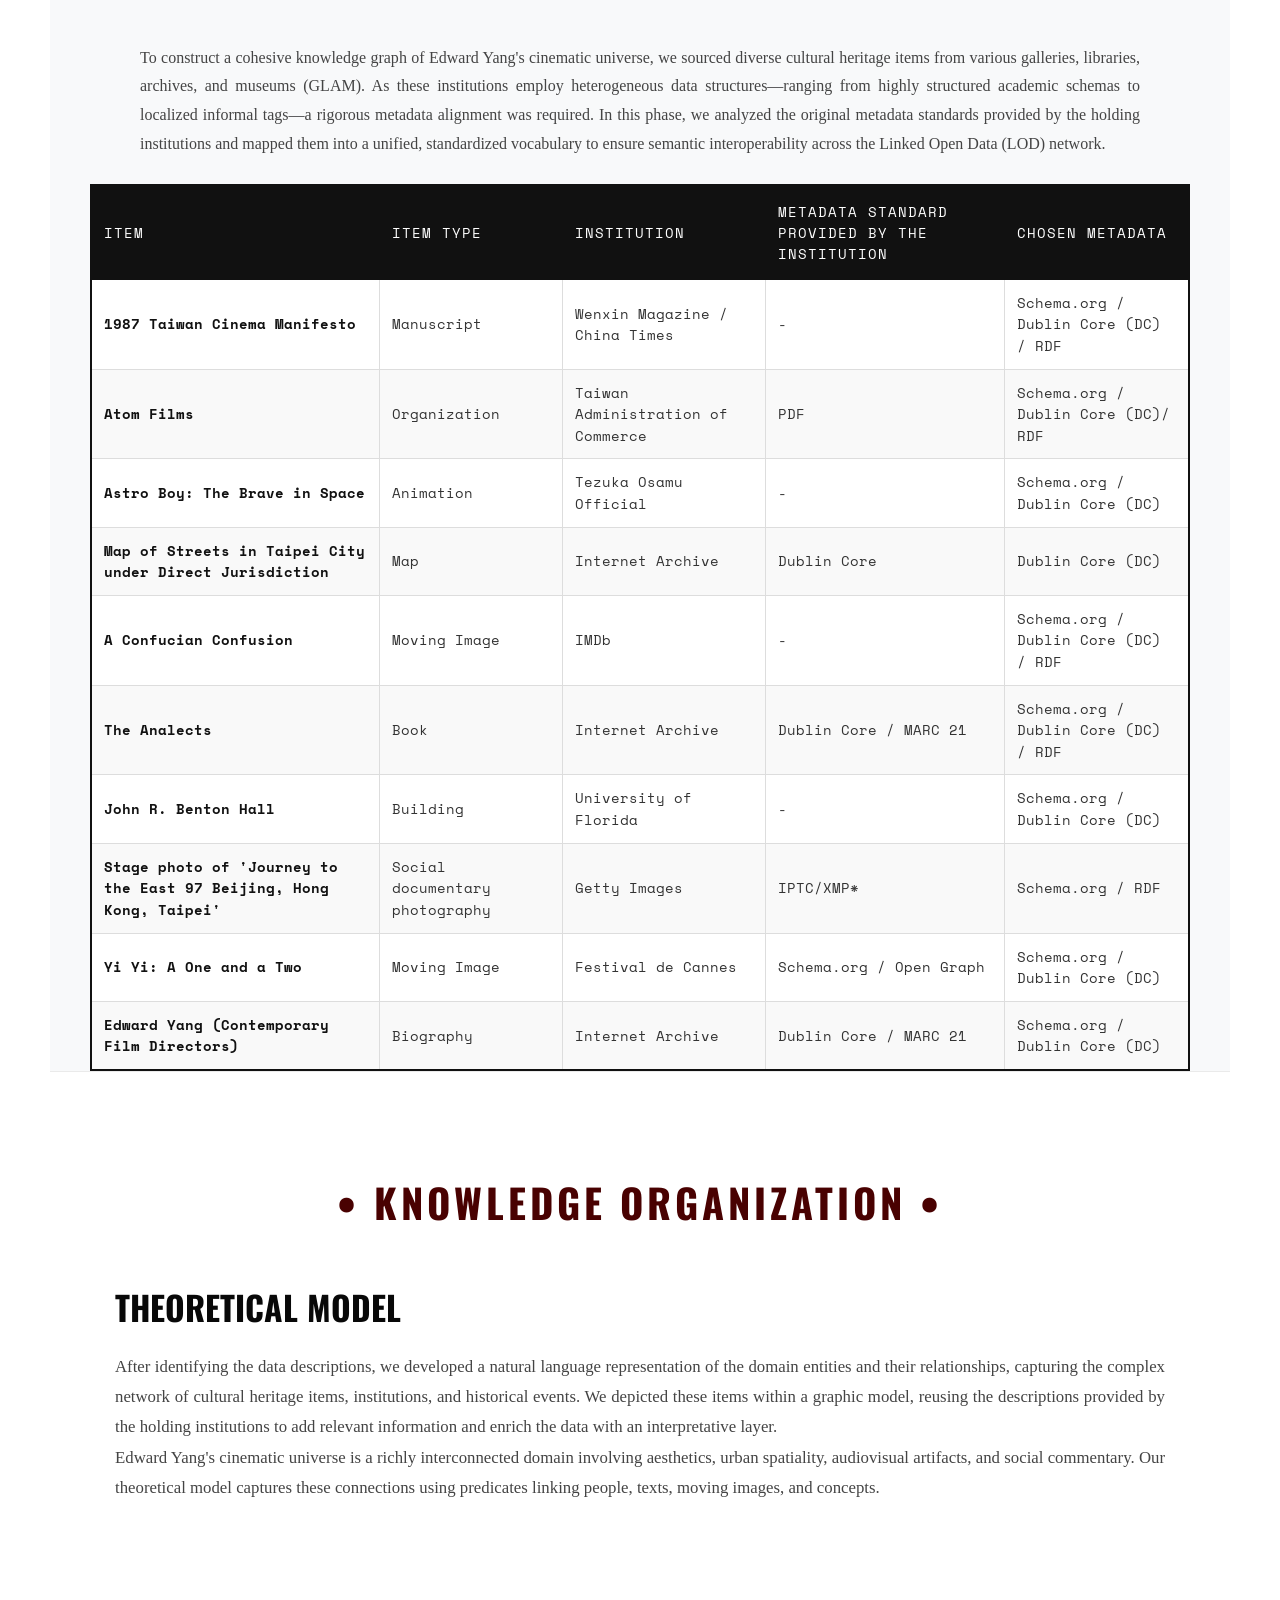
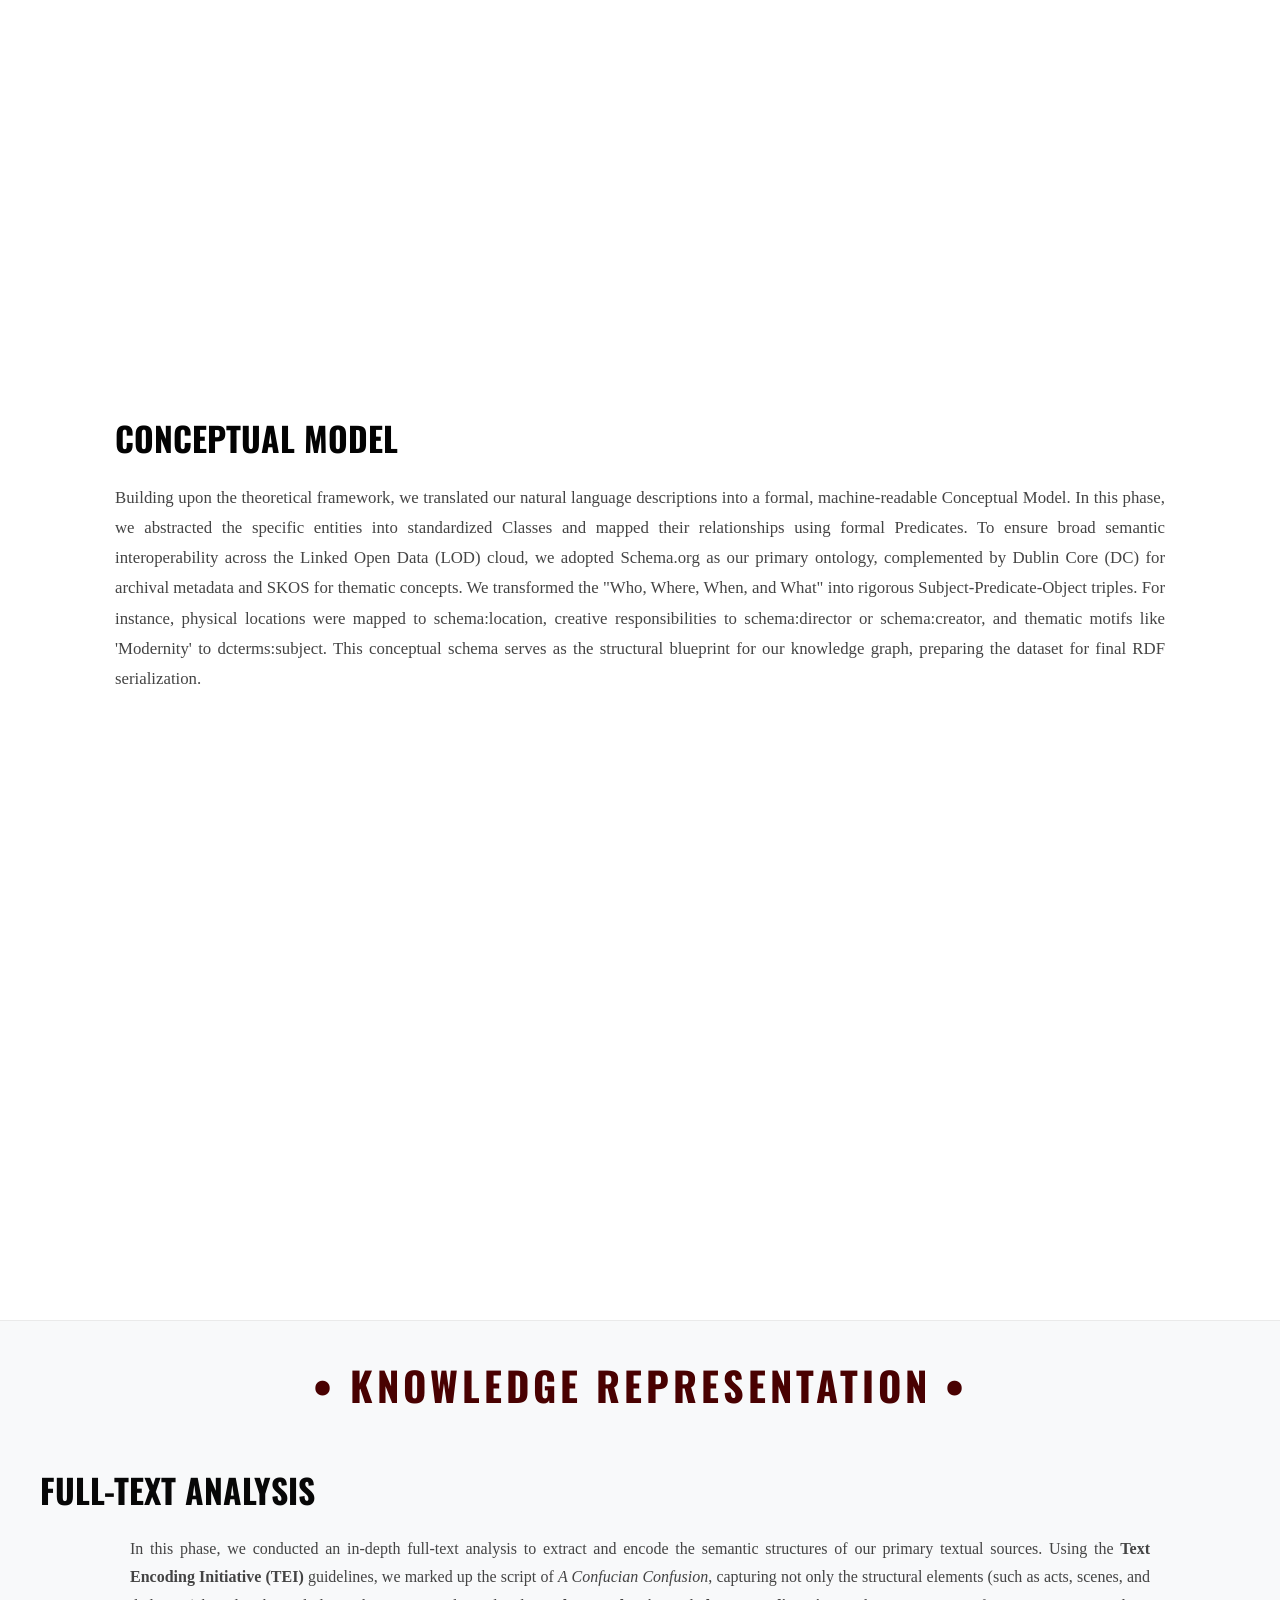
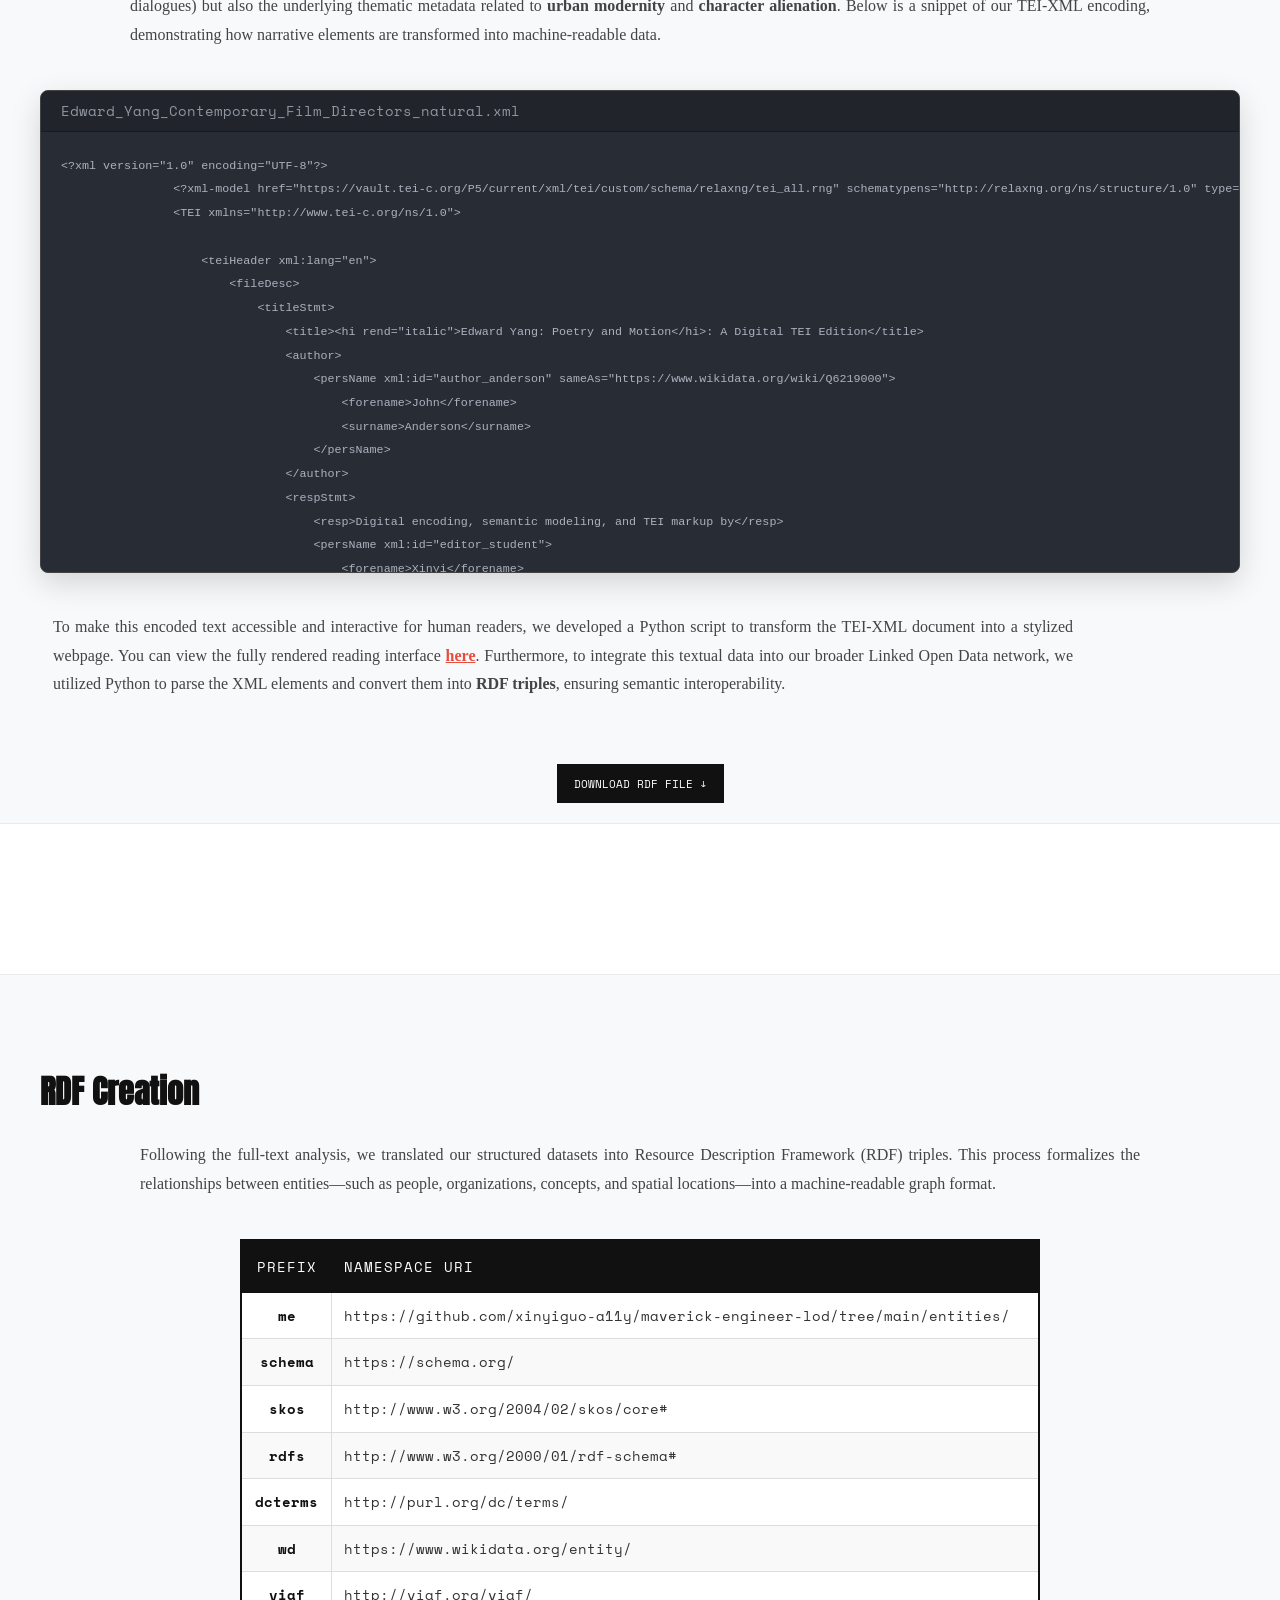
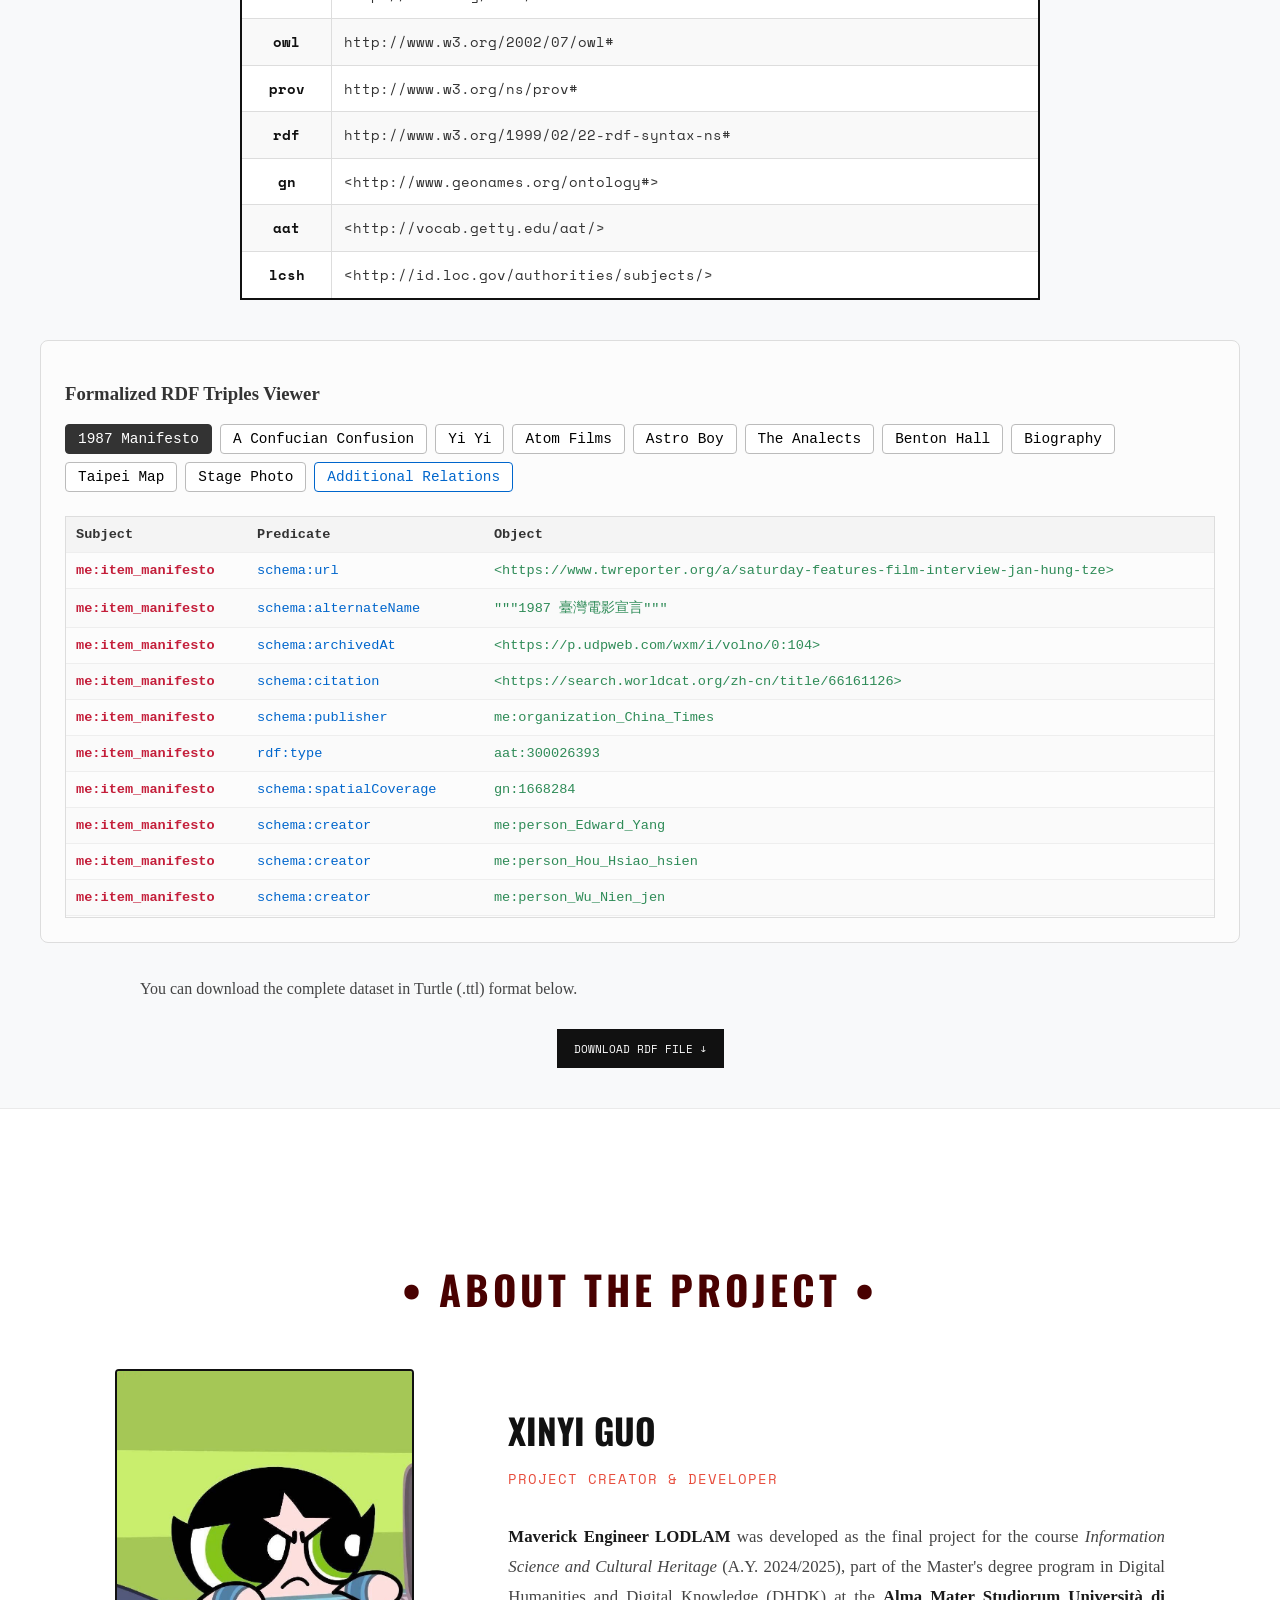
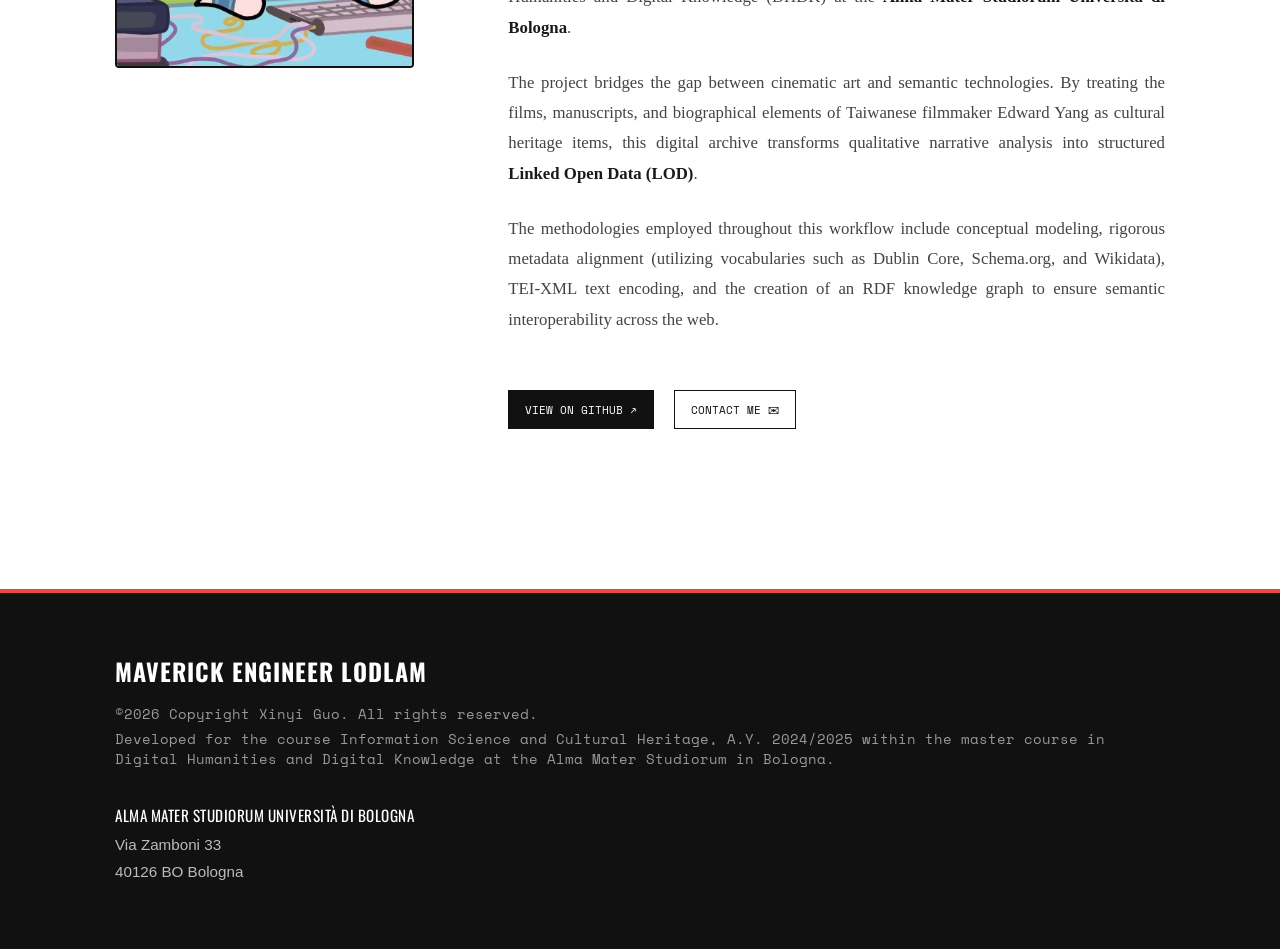
==== commit 50fa21d6: "index.html" ====
--- a/index.html
+++ b/index.html
@@ -242,7 +242,8 @@
     </h3>
 
     <p style="font-family: 'Work Sans', 'Georgia', serif; font-size: 1.05em; line-height: 1.8; color: #444; margin-bottom: 40px; text-align: justify;">
-        After identifying the data descriptions, we depicted the items in natural language within a graphic model, reusing the descriptions provided by the institution holding the items. We added relevant information and interlinked the relationships between the items to create a narrative for our study domain, aiming to enrich the data with an interpretative layer. To ensure the unique identification of our entities, we aligned them with authoritative records and well-established knowledge repositories on the web. We used these standards to connect to our data: <strong>VIAF</strong>, <strong>GeoNames</strong>, the <strong>Getty vocabularies</strong> and <strong>Wikidata</strong>. We created this theoretical model answering the questions: <strong>Who, Where, When, and What</strong> for each item.
+        After identifying the data descriptions, we developed a natural language representation of the domain entities and their relationships, capturing the complex network of cultural heritage items, institutions, and historical events. We depicted these items within a graphic model, reusing the descriptions provided by the holding institutions to add relevant information and enrich the data with an interpretative layer. 
+</br>Edward Yang's cinematic universe is a richly interconnected domain involving aesthetics, urban spatiality, audiovisual artifacts, and social commentary. Our theoretical model captures these connections using predicates linking people, texts, moving images, and concepts. 
     </p>
     <iframe width="768" height="432" src="https://miro.com/app/live-embed/uXjVGtEM8xU=/?embedMode=view_only_without_ui&moveToViewport=-1319,34,11349,5384&embedId=282464760592" frameborder="0" scrolling="no" allow="fullscreen; clipboard-read; clipboard-write" allowfullscreen></iframe>
     <h3 id="conceptual-model" style="font-family: 'Oswald', sans-serif; font-size: 2.1em; text-transform: uppercase; margin-bottom: 20px; color: #030303;">
--- a/style.css
+++ b/style.css
@@ -936,3 +936,81 @@
     from { opacity: 0; transform: translateY(-10px); }
     to { opacity: 1; transform: translateY(0); }
 }
+
+.rdf-showcase-container {
+    margin: 2rem 0;
+    border: 1px solid #ddd;
+    border-radius: 8px;
+    padding: 1.5rem;
+    background-color: #fcfcfc;
+}
+
+.rdf-buttons-group {
+    display: flex;
+    flex-wrap: wrap;
+    gap: 8px;
+    margin-bottom: 1.5rem;
+}
+
+.rdf-btn {
+    padding: 6px 12px;
+    font-size: 0.9rem;
+    border: 1px solid #bbb;
+    background-color: #fff;
+    cursor: pointer;
+    border-radius: 4px;
+    transition: all 0.2s ease;
+    font-family: monospace; /* 凸显代码感 */
+}
+
+.rdf-btn:hover {
+    background-color: #f0f0f0;
+}
+
+.rdf-btn.active {
+    background-color: #333;
+    color: #fff;
+    border-color: #333;
+}
+
+.special-btn {
+    border-color: #0066cc;
+    color: #0066cc;
+}
+
+.special-btn.active {
+    background-color: #0066cc;
+    border-color: #0066cc;
+    color: #fff;
+}
+
+.rdf-table-wrapper {
+    max-height: 400px;
+    overflow-y: auto; /* 数据多时允许滚动 */
+    border: 1px solid #ddd;
+}
+
+.rdf-table {
+    width: 100%;
+    border-collapse: collapse;
+    font-family: 'Courier New', Courier, monospace;
+    font-size: 0.85rem;
+}
+
+.rdf-table th, .rdf-table td {
+    padding: 10px;
+    border-bottom: 1px solid #eee;
+    text-align: left;
+    word-break: break-word;
+}
+
+.rdf-table th {
+    background-color: #f4f4f4;
+    position: sticky;
+    top: 0;
+    z-index: 1;
+}
+
+.rdf-table tr:nth-child(even) {
+    background-color: #fafafa;
+}
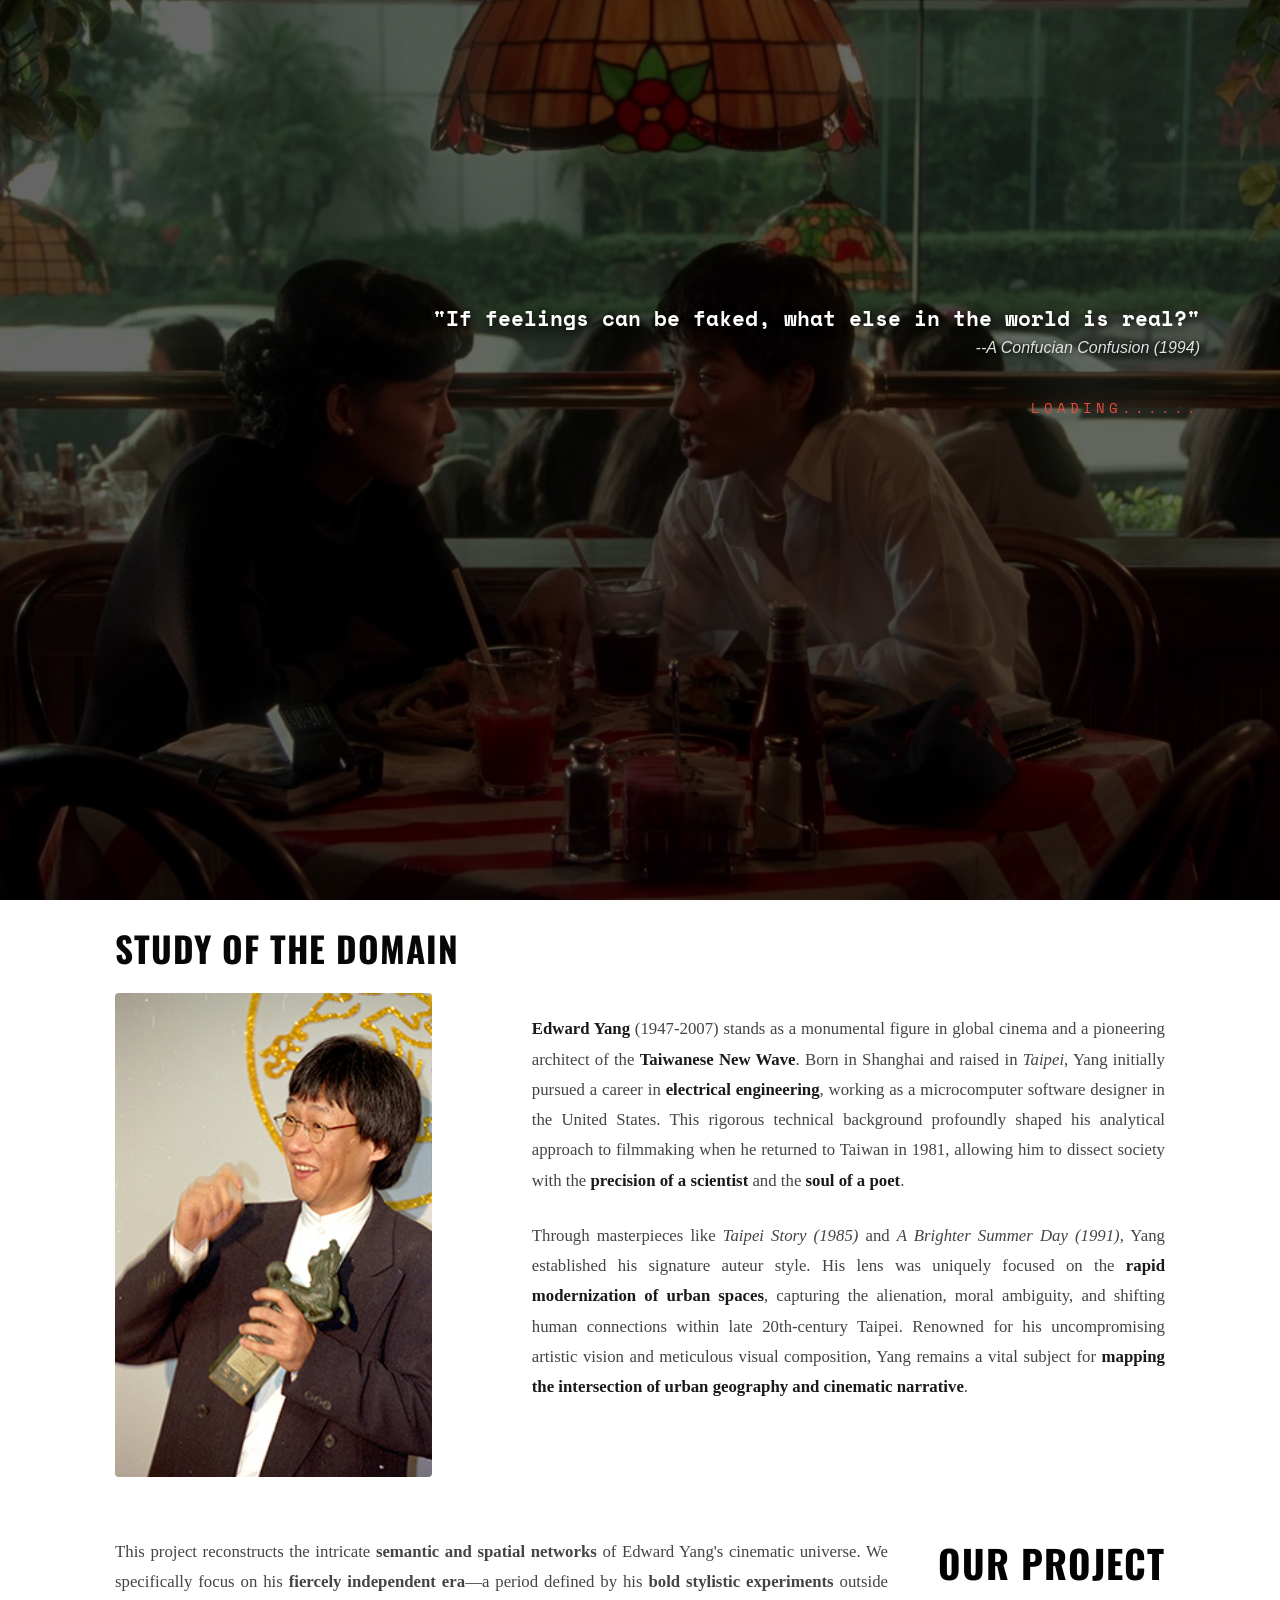
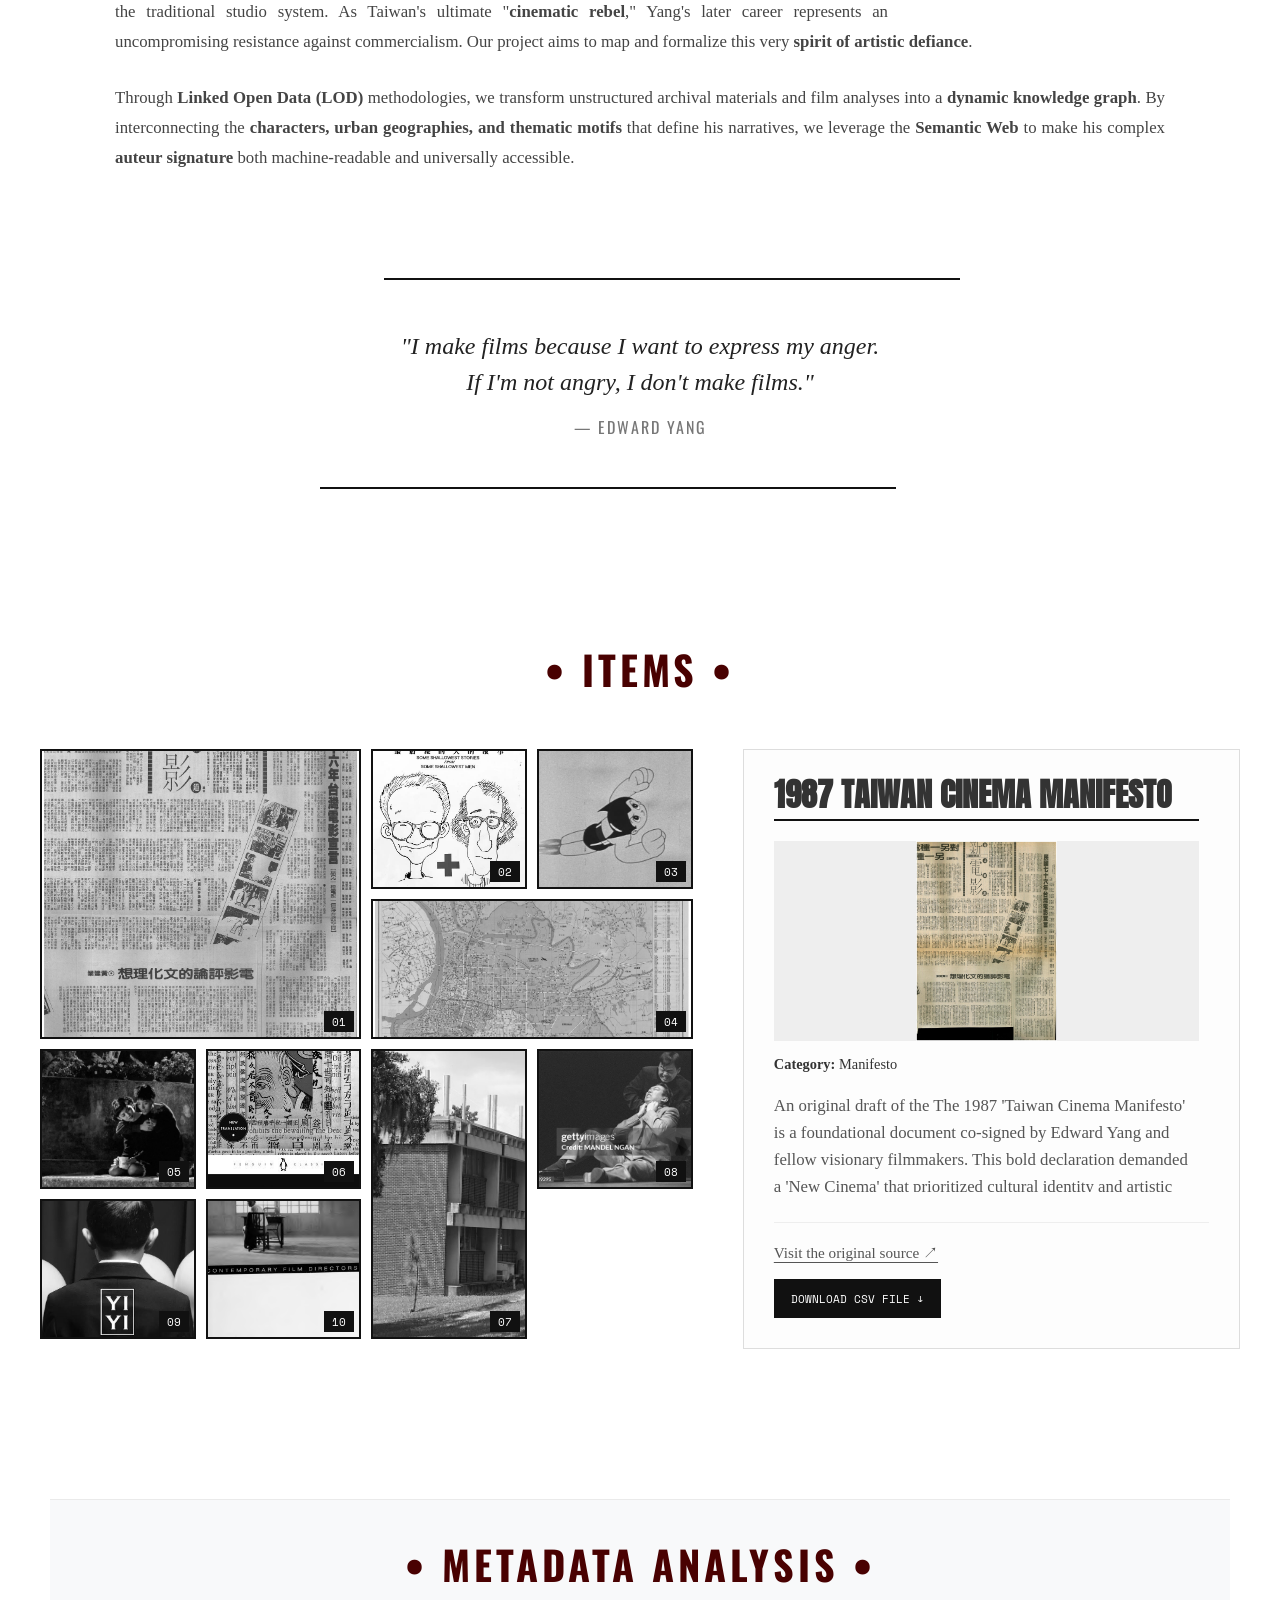
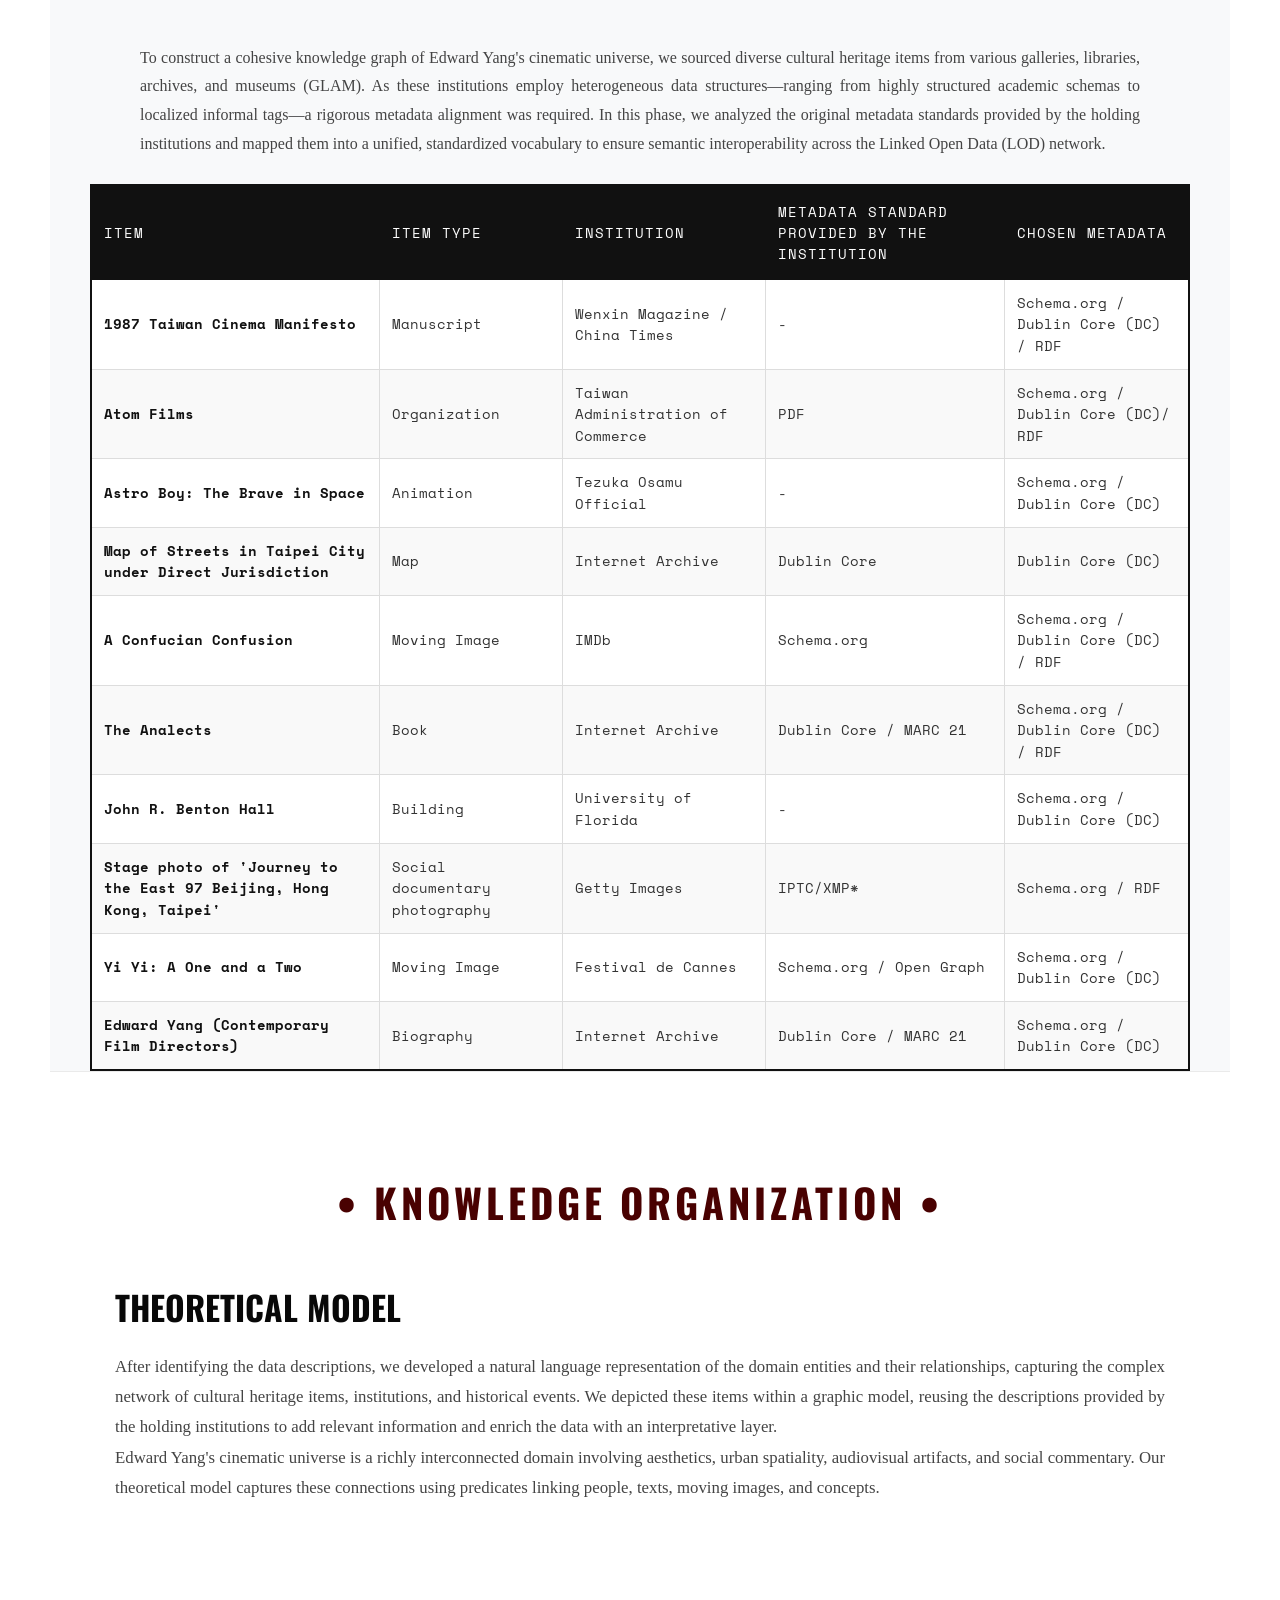
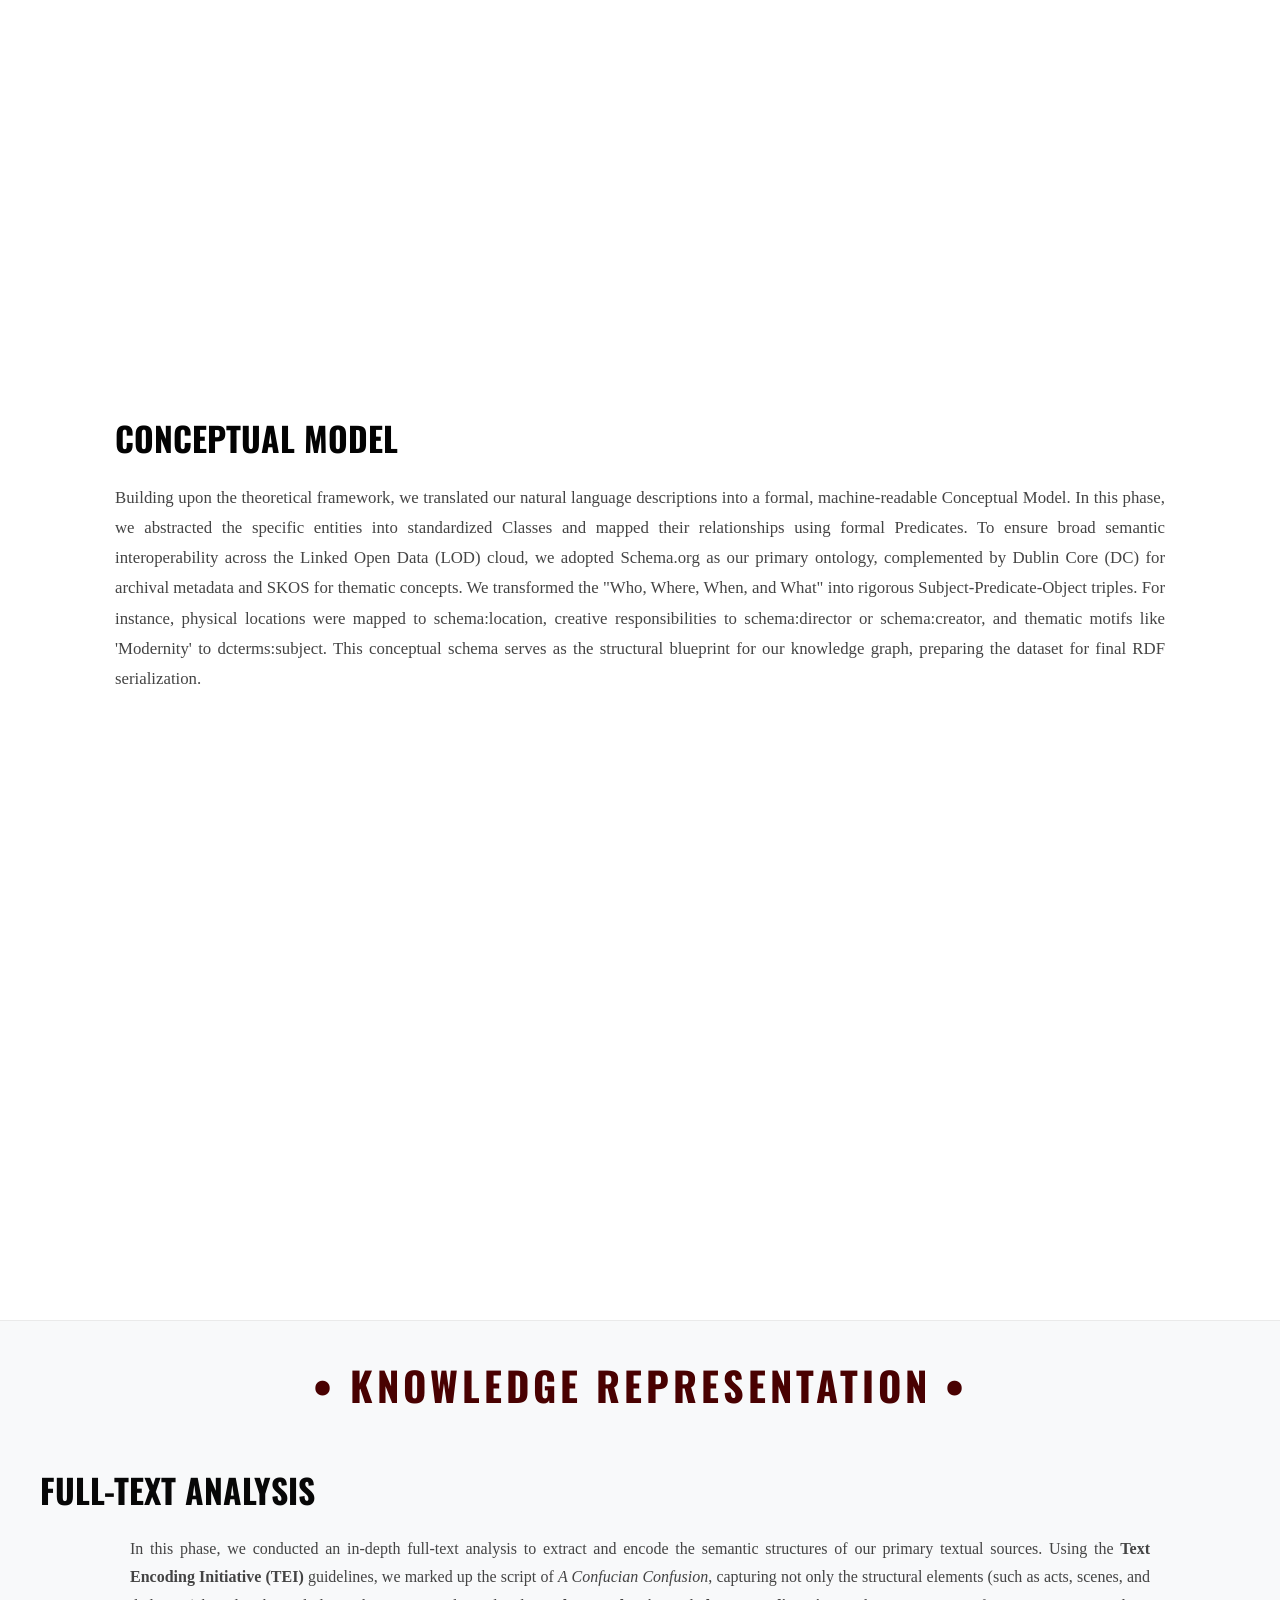
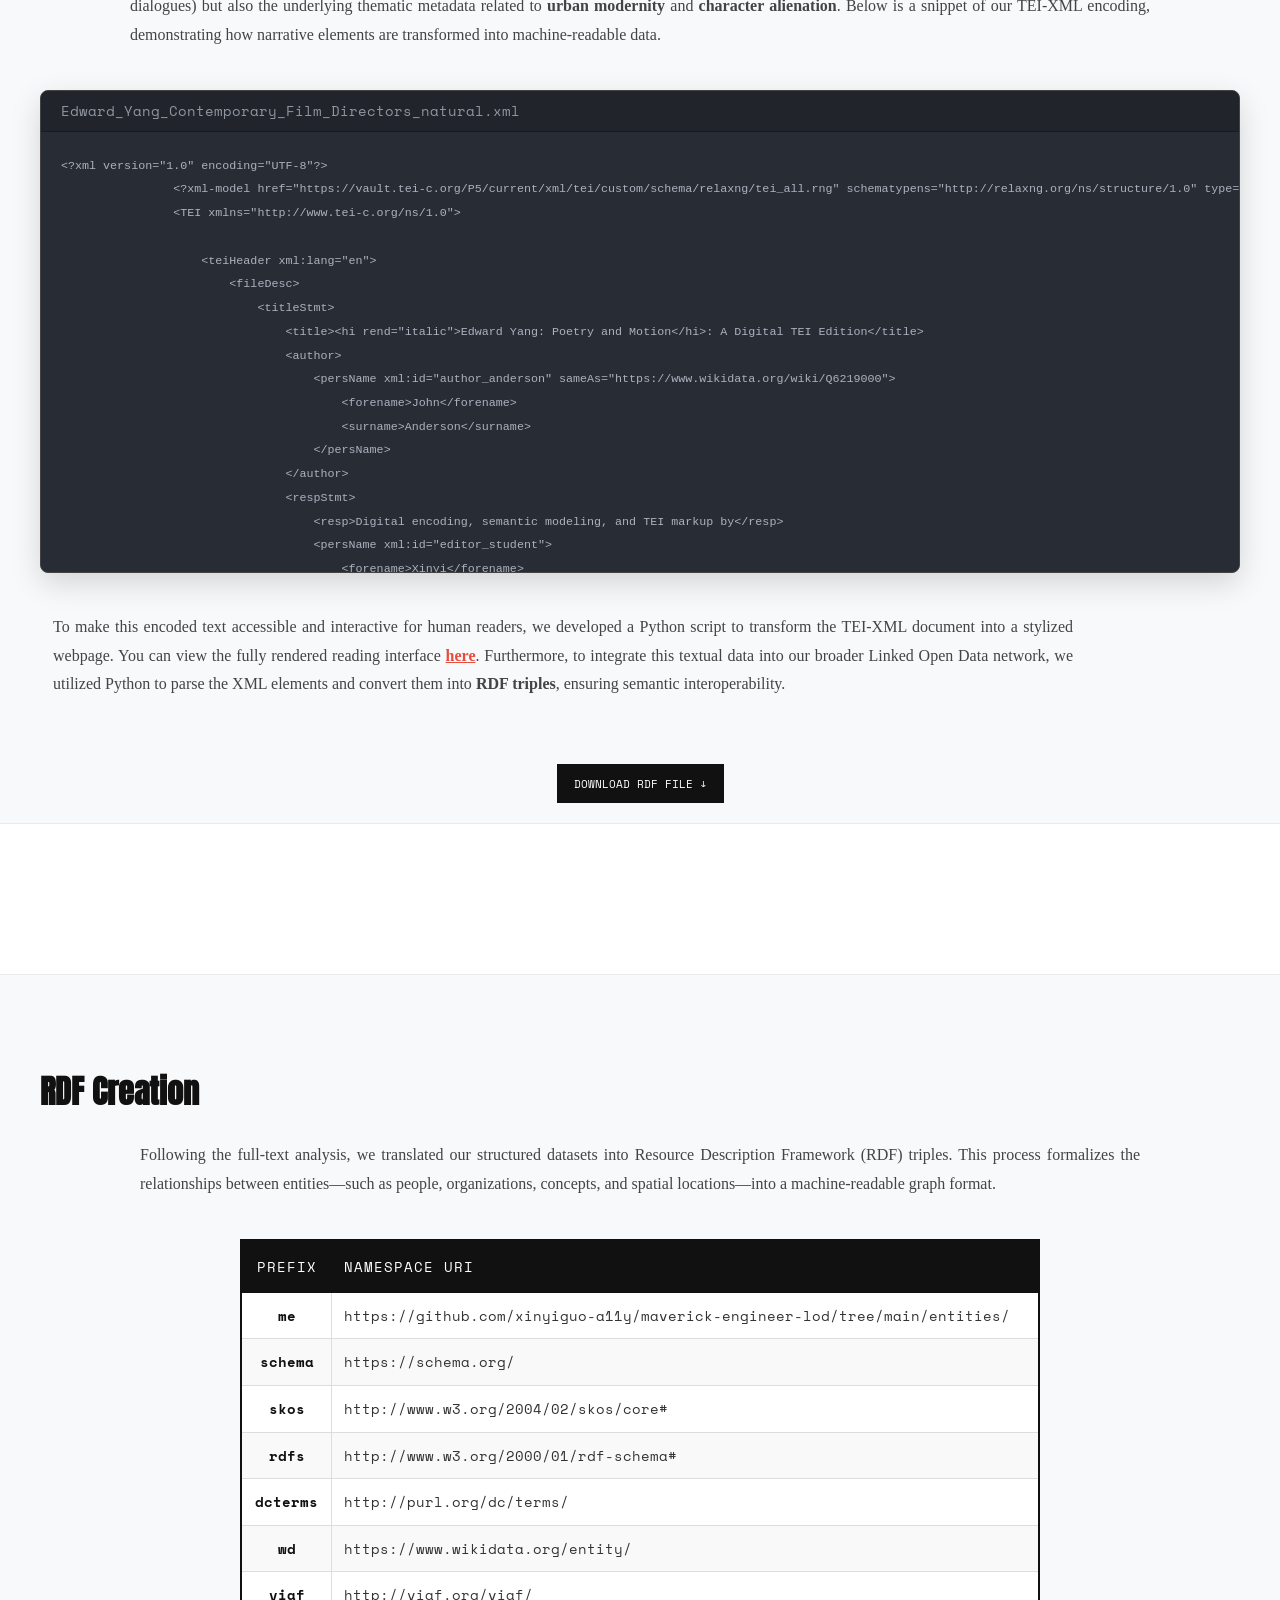
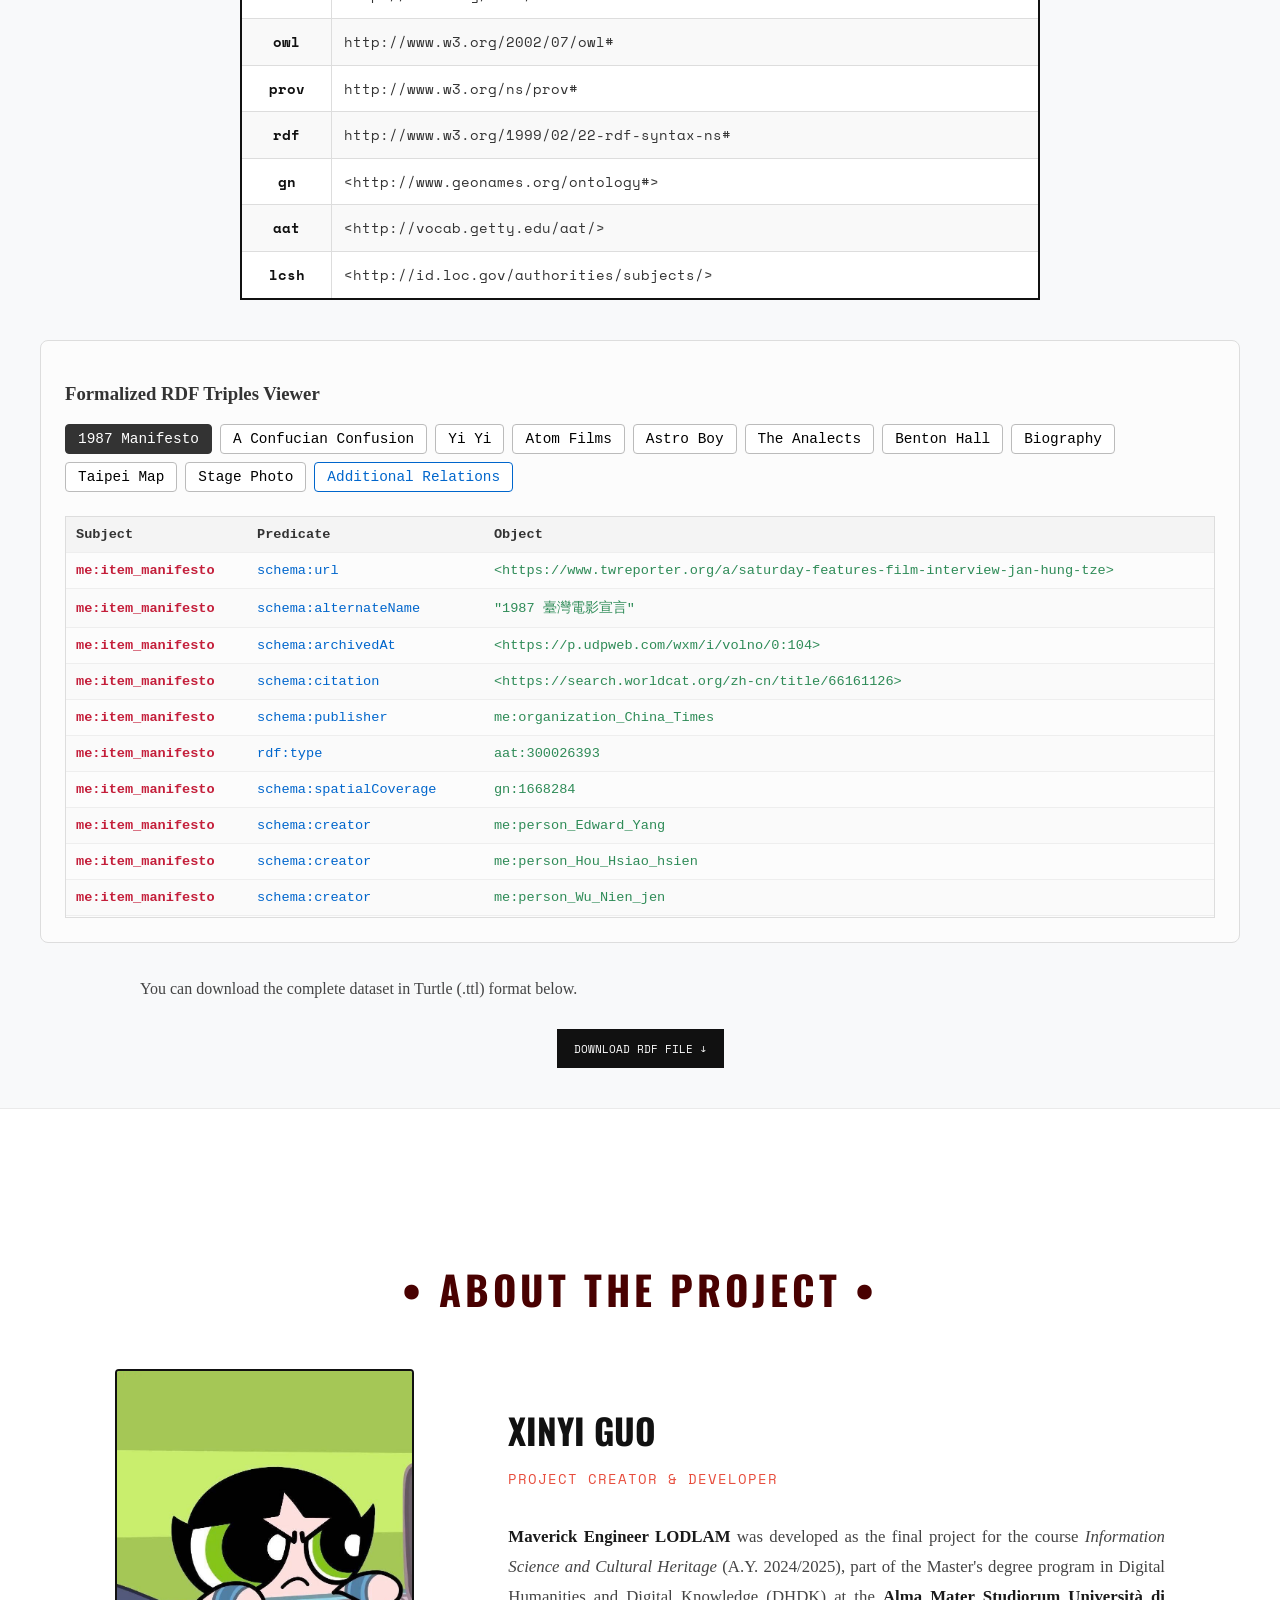
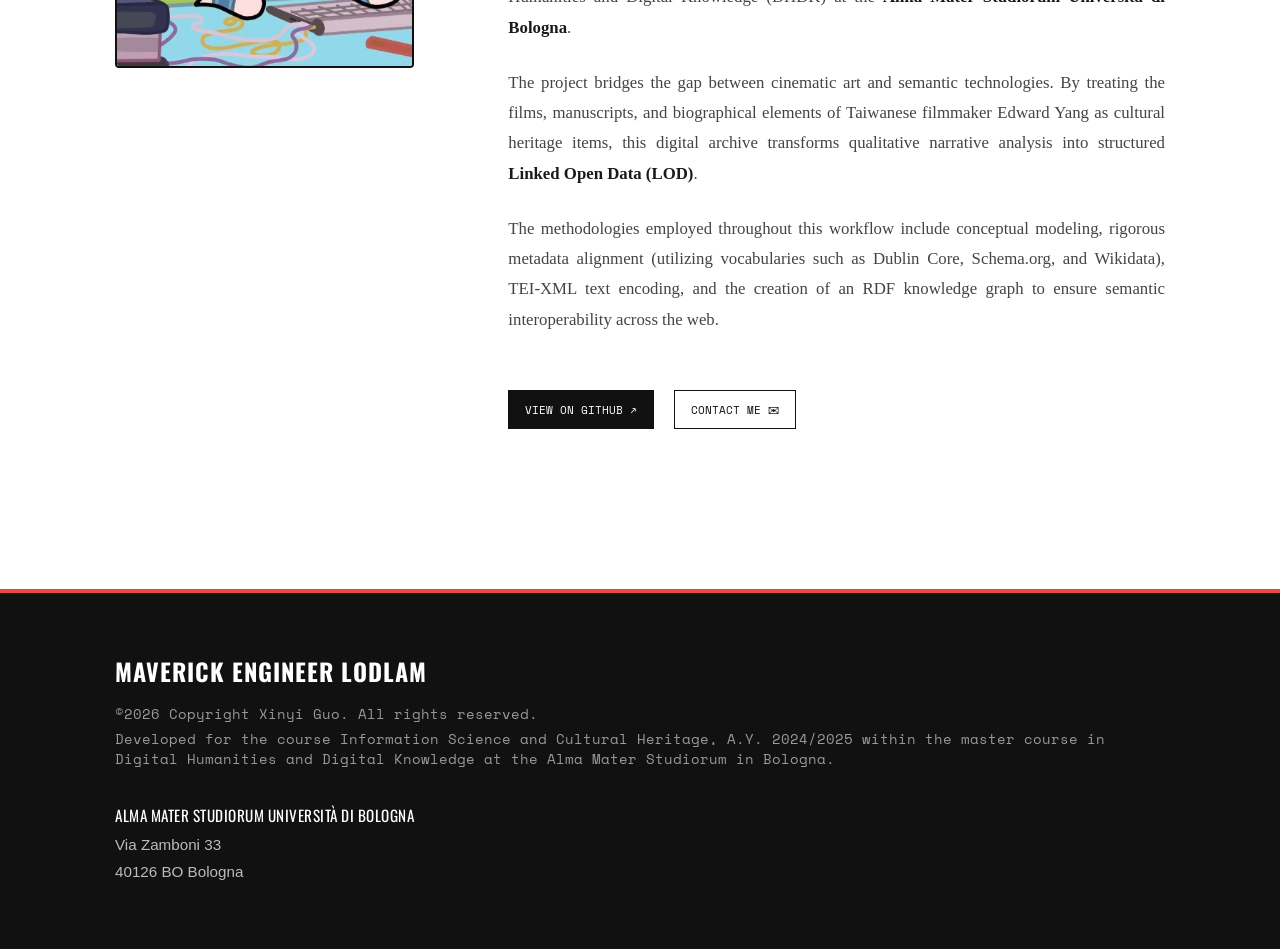
==== commit 3f3be56e: "index.html" ====
--- a/index.html
+++ b/index.html
@@ -188,7 +188,7 @@
                         <td>A Confucian Confusion</td>
                         <td>Moving Image</td>
                         <td>IMDb</td>
-                        <td>-</td>
+                        <td>Schema.org</td>
                         <td>Schema.org / Dublin Core (DC) / RDF</td>
                     </tr>
                     <tr>
@@ -336,151 +336,136 @@
                 
                         &lt;profileDesc&gt;
                             &lt;particDesc&gt;
-                                &lt;listPerson type="mentions"&gt;
-                                    &lt;head&gt;Global Entities and Authorities Mentioned&lt;/head&gt;
-                                    &lt;person xml:id="person_edward_yang" sameAs="https://www.wikidata.org/wiki/Q716700"&gt;
-                                        &lt;persName xml:lang="zh"&gt;楊德昌&lt;/persName&gt;
-                                        &lt;persName xml:lang="en"&gt;Edward Yang&lt;/persName&gt;
-                                        &lt;occupation&gt;Film director; leading figure of Taiwan New Cinema.&lt;/occupation&gt;
+                                 &lt;listPerson type="mentions"&gt;
+                                     &lt;head&gt;Global Entities and Authorities Mentioned&lt;/head&gt;
+                                     &lt;person xml:id="person_edward_yang" sameAs="https://www.wikidata.org/wiki/Q716700"&gt;
+                                          &lt;persName xml:lang="zh"&gt;楊德昌&lt;/persName&gt;
+                                          &lt;persName xml:lang="en"&gt;Edward Yang&lt;/persName&gt;
+                                          &lt;occupation&gt;Film director; leading figure of Taiwan New Cinema.&lt;/occupation&gt;
                                     &lt;/person&gt;
                                     &lt;person xml:id="person_herzog" sameAs="https://www.wikidata.org/wiki/Q44131"&gt;
-                                        &lt;persName&gt;Werner Herzog&lt;/persName&gt;
-                                        &lt;occupation&gt;German film director, screenwriter, and author.&lt;/occupation&gt;
+                                          &lt;persName&gt;Werner Herzog&lt;/persName&gt;
+                                          &lt;occupation&gt;German film director, screenwriter, and author.&lt;/occupation&gt;
                                     &lt;/person&gt;
                                     &lt;person xml:id="person_kinski" sameAs="https://www.wikidata.org/wiki/Q55419"&gt;
-                                        &lt;persName&gt;Klaus Kinski&lt;/persName&gt;
-                                        &lt;occupation&gt;German actor known for his collaboration with Herzog.&lt;/occupation&gt;
+                                          &lt;persName&gt;Klaus Kinski&lt;/persName&gt;
+                                          &lt;occupation&gt;German actor known for his collaboration with Herzog.&lt;/occupation&gt;
                                     &lt;/person&gt;
                                     &lt;person xml:id="person_fassbinder" sameAs="https://www.wikidata.org/wiki/Q44426"&gt;
-                                        &lt;persName&gt;Rainer Werner Fassbinder&lt;/persName&gt;
-                                        &lt;occupation&gt;Prominent figure of the New German Cinema.&lt;/occupation&gt;
+                                          &lt;persName&gt;Rainer Werner Fassbinder&lt;/persName&gt;
+                                          &lt;occupation&gt;Prominent figure of the New German Cinema.&lt;/occupation&gt;
                                     &lt;/person&gt;
                                     &lt;person xml:id="person_jean_renoir" sameAs="https://www.wikidata.org/wiki/Q50713"&gt;
-                                        &lt;persName&gt;Jean Renoir&lt;/persName&gt;
-                                        &lt;occupation&gt;French film director.&lt;/occupation&gt;
+                                          &lt;persName&gt;Jean Renoir&lt;/persName&gt;
+                                          &lt;occupation&gt;French film director.&lt;/occupation&gt;
                                     &lt;/person&gt;
                                     &lt;person xml:id="person_tolstoy" sameAs="https://www.wikidata.org/wiki/Q7243"&gt;
-                                        &lt;persName&gt;Leo Tolstoy&lt;/persName&gt;
-                                        &lt;occupation&gt;Russian writer.&lt;/occupation&gt;
+                                          &lt;persName&gt;Leo Tolstoy&lt;/persName&gt;
+                                          &lt;occupation&gt;Russian writer.&lt;/occupation&gt;
                                     &lt;/person&gt;
                                     &lt;person xml:id="person_mao_zedong" sameAs="https://www.wikidata.org/wiki/Q5816"&gt;
-                                        &lt;persName&gt;Mao Zedong&lt;/persName&gt;
-                                        &lt;occupation&gt;Chinese communist revolutionary.&lt;/occupation&gt;
+                                          &lt;persName&gt;Mao Zedong&lt;/persName&gt;
+                                          &lt;occupation&gt;Chinese communist revolutionary.&lt;/occupation&gt;
                                     &lt;/person&gt;
                                 &lt;/listPerson&gt;
-                
+
                                 &lt;listOrg&gt;
-                                    &lt;org xml:id="org_nationalists" sameAs="https://www.wikidata.org/wiki/Q31113"&gt;
-                                        &lt;orgName&gt;Kuomintang (Chinese Nationalists)&lt;/orgName&gt;
-                                    &lt;/org&gt;
-                                    &lt;org xml:id="org_UF" sameAs="https://www.wikidata.org/wiki/Q501758"&gt;
-                                        &lt;orgName&gt;University of Florida&lt;/orgName&gt;
-                                    &lt;/org&gt;
-                                    &lt;org xml:id="org_USC" sameAs="https://www.wikidata.org/wiki/Q4614"&gt;
-                                        &lt;orgName&gt;University of Southern California&lt;/orgName&gt;
-                                    &lt;/org&gt;
+                                     &lt;org xml:id="org_nationalists" sameAs="https://www.wikidata.org/wiki/Q31113"&gt;
+                                          &lt;orgName&gt;Kuomintang (Chinese Nationalists)&lt;/orgName&gt;
+                                     &lt;/org&gt;
+                                     &lt;org xml:id="org_UF" sameAs="https://www.wikidata.org/wiki/Q501758"&gt;
+                                          &lt;orgName&gt;University of Florida&lt;/orgName&gt;
+                                     &lt;/org&gt;
+                                     &lt;org xml:id="org_USC" sameAs="https://www.wikidata.org/wiki/Q4614"&gt;
+                                          &lt;orgName&gt;University of Southern California&lt;/orgName&gt;
+                                     &lt;/org&gt;
                                 &lt;/listOrg&gt;
-                                
-                                &lt;listPlace&gt;
-                                    &lt;place xml:id="place_taiwan" sameAs="https://www.geonames.org/1668284"&gt;
-                                        &lt;placeName&gt;Taiwan&lt;/placeName&gt;
-                                    &lt;/place&gt;
-                                    &lt;place xml:id="place_taipei" sameAs="https://www.geonames.org/1668341"&gt;
-                                        &lt;placeName&gt;Taipei&lt;/placeName&gt;
-                                    &lt;/place&gt;
-                                    &lt;place xml:id="place_shanghai" sameAs="https://www.geonames.org/1796236"&gt;
-                                        &lt;placeName&gt;Shanghai&lt;/placeName&gt;
-                                    &lt;/place&gt;
-                                    &lt;place xml:id="place_hollywood" sameAs="https://www.wikidata.org/wiki/Q34006"&gt;
-                                        &lt;placeName&gt;Hollywood&lt;/placeName&gt;
-                                    &lt;/place&gt;
-                                    &lt;place xml:id="place_us" sameAs="https://www.wikidata.org/wiki/Q30"&gt;
-                                        &lt;placeName&gt;United States&lt;/placeName&gt;
-                                    &lt;/place&gt;
-                                    &lt;place xml:id="place_incan_amazon"&gt;
-                                        &lt;placeName&gt;Incan Amazon&lt;/placeName&gt;
-                                        &lt;note&gt;A rhetorical and historical conflation by the author referring to the Andes-Amazon 
-                                        transition zone explored by Spanish conquistadors in Herzog's film. &lt;/note&gt;
-                                    &lt;/place&gt;
-                                &lt;/listPlace&gt;
                             &lt;/particDesc&gt;
-                
-                            &lt;textClass&gt;
+
+                            &lt;settingDesc&gt;    
+                                 &lt;listPlace&gt;
+                                     &lt;place xml:id="place_taiwan" sameAs="https://www.geonames.org/1668284"&gt;
+                                          &lt;placeName&gt;Taiwan&lt;/placeName&gt;
+                                     &lt;/place&gt;
+                                     &lt;place xml:id="place_taipei" sameAs="https://www.geonames.org/1668341"&gt;
+                                           &lt;placeName&gt;Taipei&lt;/placeName&gt;
+                                     &lt;/place&gt;
+                                     &lt;place xml:id="place_shanghai" sameAs="https://www.geonames.org/1796236"&gt;
+                                         &lt;placeName&gt;Shanghai&lt;/placeName&gt;
+                                     &lt;/place&gt;
+                                     &lt;place xml:id="place_hollywood" sameAs="https://www.wikidata.org/wiki/Q34006"&gt;
+                                         &lt;placeName&gt;Hollywood&lt;/placeName&gt;
+                                     &lt;/place&gt;
+                                     &lt;place xml:id="place_us" sameAs="https://www.wikidata.org/wiki/Q30"&gt;
+                                         &lt;placeName&gt;United States&lt;/placeName&gt;
+                                     &lt;/place&gt;
+                                     &lt;place xml:id="place_incan_amazon"&gt;
+                                          &lt;placeName&gt;Incan Amazon&lt;/placeName&gt;
+                                          &lt;note&gt;A rhetorical and historical conflation by the author referring to the Andes-Amazon 
+                                          transition zone explored by Spanish conquistadors in Herzog's film. &lt;/note&gt;
+                                     &lt;/place&gt;
+                                 &lt;/listPlace&gt;
+                             &lt;/settingDesc&gt;  
+
+                             &lt;textClass&gt;
                                 &lt;keywords scheme="http://id.loc.gov/authorities/subjects"&gt;
                                     &lt;term xml:id="concept_alienation" sameAs="https://www.wikidata.org/wiki/Q545825"&gt;
-                                        &lt;term xml:lang="en"&gt;Alienation&lt;/term&gt;
-                                        &lt;term xml:lang="zh"&gt;异化&lt;/term&gt;
-                                        &lt;note&gt;The psychological and social isolation of individuals within the urban landscape.&lt;/note&gt;
+                                          &lt;term xml:lang="en"&gt;Alienation&lt;/term&gt;
+                                          &lt;term xml:lang="zh"&gt;异化&lt;/term&gt;
+                                          &lt;note&gt;The psychological and social isolation of individuals within the urban landscape.&lt;/note&gt;
                                     &lt;/term&gt;
                                     &lt;term xml:id="concept_materialism" sameAs="https://www.wikidata.org/wiki/Q7081"&gt;
-                                        &lt;term xml:lang="en"&gt;Materialism&lt;/term&gt;
-                                        &lt;term xml:lang="zh"&gt;物质主义&lt;/term&gt;
-                                        &lt;note&gt;The prioritization of economic gain over spiritual ethics.&lt;/note&gt;
+                                          &lt;term xml:lang="en"&gt;Materialism&lt;/term&gt;
+                                          &lt;term xml:lang="zh"&gt;物质主义&lt;/term&gt;
+                                          &lt;note&gt;The prioritization of economic gain over spiritual ethics.&lt;/note&gt;
                                     &lt;/term&gt;
                                 &lt;/keywords&gt;
-                            &lt;/textClass&gt;
-                        &lt;/profileDesc&gt;
-                        
-                        &lt;sourceDesc&gt;
-                            &lt;listBibl&gt;
-                                &lt;head&gt;Films Mentioned in the Text&lt;/head&gt;
-                                &lt;bibl xml:id="item_expectations" sameAs="https://www.wikidata.org/wiki/Q39072310"&gt;
+                             &lt;/textClass&gt;
+
+                             &lt;listBibl&gt;
+                                 &lt;head&gt;Films Mentioned in the Text&lt;/head&gt;
+                                 &lt;bibl xml:id="item_expectations" sameAs="https://www.wikidata.org/wiki/Q39072310"&gt;
                                     &lt;title&gt;Expectations&lt;/title&gt;
-                                    &lt;date&gt;1982&lt;/date&gt;
+                                    &lt;date when="1982"&gt;1982&lt;/date&gt;
                                     &lt;idno type="IMDb"&gt;https://www.imdb.com/title/tt0085626/&lt;/idno&gt;
-                                &lt;/bibl&gt;
-                                &lt;bibl xml:id="item_that_day" sameAs="https://www.wikidata.org/wiki/Q3519626"&gt;
+                                 &lt;/bibl&gt;
+                                 &lt;bibl xml:id="item_that_day" sameAs="https://www.wikidata.org/wiki/Q3519626"&gt;
                                     &lt;title&gt;That Day, on the Beach&lt;/title&gt;
-                                    &lt;date&gt;1983&lt;/date&gt;
+                                    &lt;date when="1983"&gt;1983&lt;/date&gt;
                                     &lt;idno type="IMDb"&gt;https://www.imdb.com/title/tt0085635/&lt;/idno&gt;
-                                &lt;/bibl&gt;
-                                &lt;bibl xml:id="item_taipei_story" sameAs="https://www.wikidata.org/wiki/Q3514053"&gt;
+                                 &lt;/bibl&gt;
+                                 &lt;bibl xml:id="item_taipei_story" sameAs="https://www.wikidata.org/wiki/Q3514053"&gt;
                                     &lt;title&gt;Taipei Story&lt;/title&gt;
-                                    &lt;date&gt;1985&lt;/date&gt;
+                                    &lt;date when="1985"&gt;1985&lt;/date&gt;
                                     &lt;idno type="IMDb"&gt;https://www.imdb.com/title/tt0089866/&lt;/idno&gt;
-                                &lt;/bibl&gt;
-                                &lt;bibl xml:id="item_terrorizer" sameAs="https://www.wikidata.org/wiki/Q640531"&gt;
-                                    &lt;title&gt;The Terrorizer&lt;/title&gt;
-                                    &lt;date&gt;1986&lt;/date&gt;
-                                    &lt;idno type="IMDb"&gt;https://www.imdb.com/title/tt0091355/&lt;/idno&gt;
+                                 &lt;/bibl&gt;
+                                 &lt;bibl xml:id="item_terrorizer" sameAs="https://www.wikidata.org/wiki/Q640531"&gt;
+                                     &lt;title&gt;The Terrorizer&lt;/title&gt;
+                                     &lt;date when="1986"&gt;1986&lt;/date&gt;
+                                     &lt;idno type="IMDb"&gt;https://www.imdb.com/title/tt0091355/&lt;/idno&gt;
                                 &lt;/bibl&gt;
                                 &lt;bibl xml:id="item_brighter_summer" sameAs="https://www.wikidata.org/wiki/Q710745"&gt;
-                                    &lt;title&gt;A Brighter Summer Day&lt;/title&gt;
-                                    &lt;date&gt;1991&lt;/date&gt;
-                                    &lt;idno type="IMDb"&gt;https://www.imdb.com/title/tt0101985/&lt;/idno&gt;
+                                     &lt;title&gt;A Brighter Summer Day&lt;/title&gt;
+                                     &lt;date when="1991"&gt;1991&lt;/date&gt;
+                                     &lt;idno type="IMDb"&gt;https://www.imdb.com/title/tt0101985/&lt;/idno&gt;
                                 &lt;/bibl&gt;
                                 &lt;bibl xml:id="item_confucian_confusion" sameAs="https://www.wikidata.org/wiki/Q2992619"&gt;
                                     &lt;title&gt;A Confucian Confusion&lt;/title&gt;
-                                    &lt;date&gt;1994&lt;/date&gt;
+                                    &lt;date when="1994"&gt;1994&lt;/date&gt;
                                     &lt;idno type="IMDb"&gt;https://www.imdb.com/title/tt0109685/&lt;/idno&gt;
                                 &lt;/bibl&gt;
                                 &lt;bibl xml:id="item_mahjong" sameAs="https://www.wikidata.org/wiki/Q3277743"&gt;
-                                    &lt;title&gt;Mahjong&lt;/title&gt;
-                                    &lt;date&gt;1996&lt;/date&gt;
+                                     &lt;title&gt;Mahjong&lt;/title&gt;
+                                     &lt;date when="1996"&gt;1996&lt;/date&gt;
                                     &lt;idno type="IMDb"&gt;https://www.imdb.com/title/tt0116962/&lt;/idno&gt;
                                 &lt;/bibl&gt;
                                 &lt;bibl xml:id="item_yiyi" sameAs="https://www.wikidata.org/wiki/Q704513"&gt;
-                                    &lt;title&gt;Yi Yi&lt;/title&gt;
-                                    &lt;date&gt;2000&lt;/date&gt;
-                                    &lt;idno type="IMDb"&gt;https://www.imdb.com/title/tt0244316/&lt;/idno&gt;
-                                &lt;/bibl&gt;
-                                &lt;bibl xml:id="item_aguirre" sameAs="https://www.wikidata.org/wiki/Q325662"&gt;
-                                    &lt;title&gt;Aguirre&lt;/title&gt;
-                                    &lt;date&gt;1972&lt;/date&gt;
-                                    &lt;idno type="IMDb"&gt;https://www.imdb.com/title/tt0068182/&lt;/idno&gt;
-                                &lt;/bibl&gt;
-                                &lt;bibl xml:id="item_fitzcarraldo" sameAs="https://www.wikidata.org/wiki/Q698111"&gt;
-                                    &lt;title&gt;Fitzcarraldo&lt;/title&gt;
-                                    &lt;date&gt;1982&lt;/date&gt;
-                                    &lt;idno type="IMDb"&gt;https://www.imdb.com/title/tt0083946/&lt;/idno&gt;
-                                &lt;/bibl&gt;
-                                &lt;bibl xml:id="item_nosferatu" sameAs="https://www.wikidata.org/wiki/Q151895"&gt;
-                                    &lt;title&gt;Nosferatu&lt;/title&gt;
-                                    &lt;date&gt;1979&lt;/date&gt;
-                                    &lt;idno type="IMDb"&gt;https://www.imdb.com/title/tt0079641/&lt;/idno&gt;
-                                &lt;/bibl&gt;
-                            &lt;/listBibl&gt;
-                        &lt;/sourceDesc&gt;
+                                     &lt;title&gt;Yi Yi&lt;/title&gt;
+                                     &lt;date when="2000"&gt;2000&lt;/date&gt;
+                                     &lt;idno type="IMDb"&gt;https://www.imdb.com/title/tt0244316/&lt;/idno&gt;
+                                 &lt;/bibl&gt;
+                             &lt;/listBibl&gt;
+                          &lt;/profileDesc&gt;
                     &lt;/teiHeader&gt;
                 
                     &lt;text&gt;
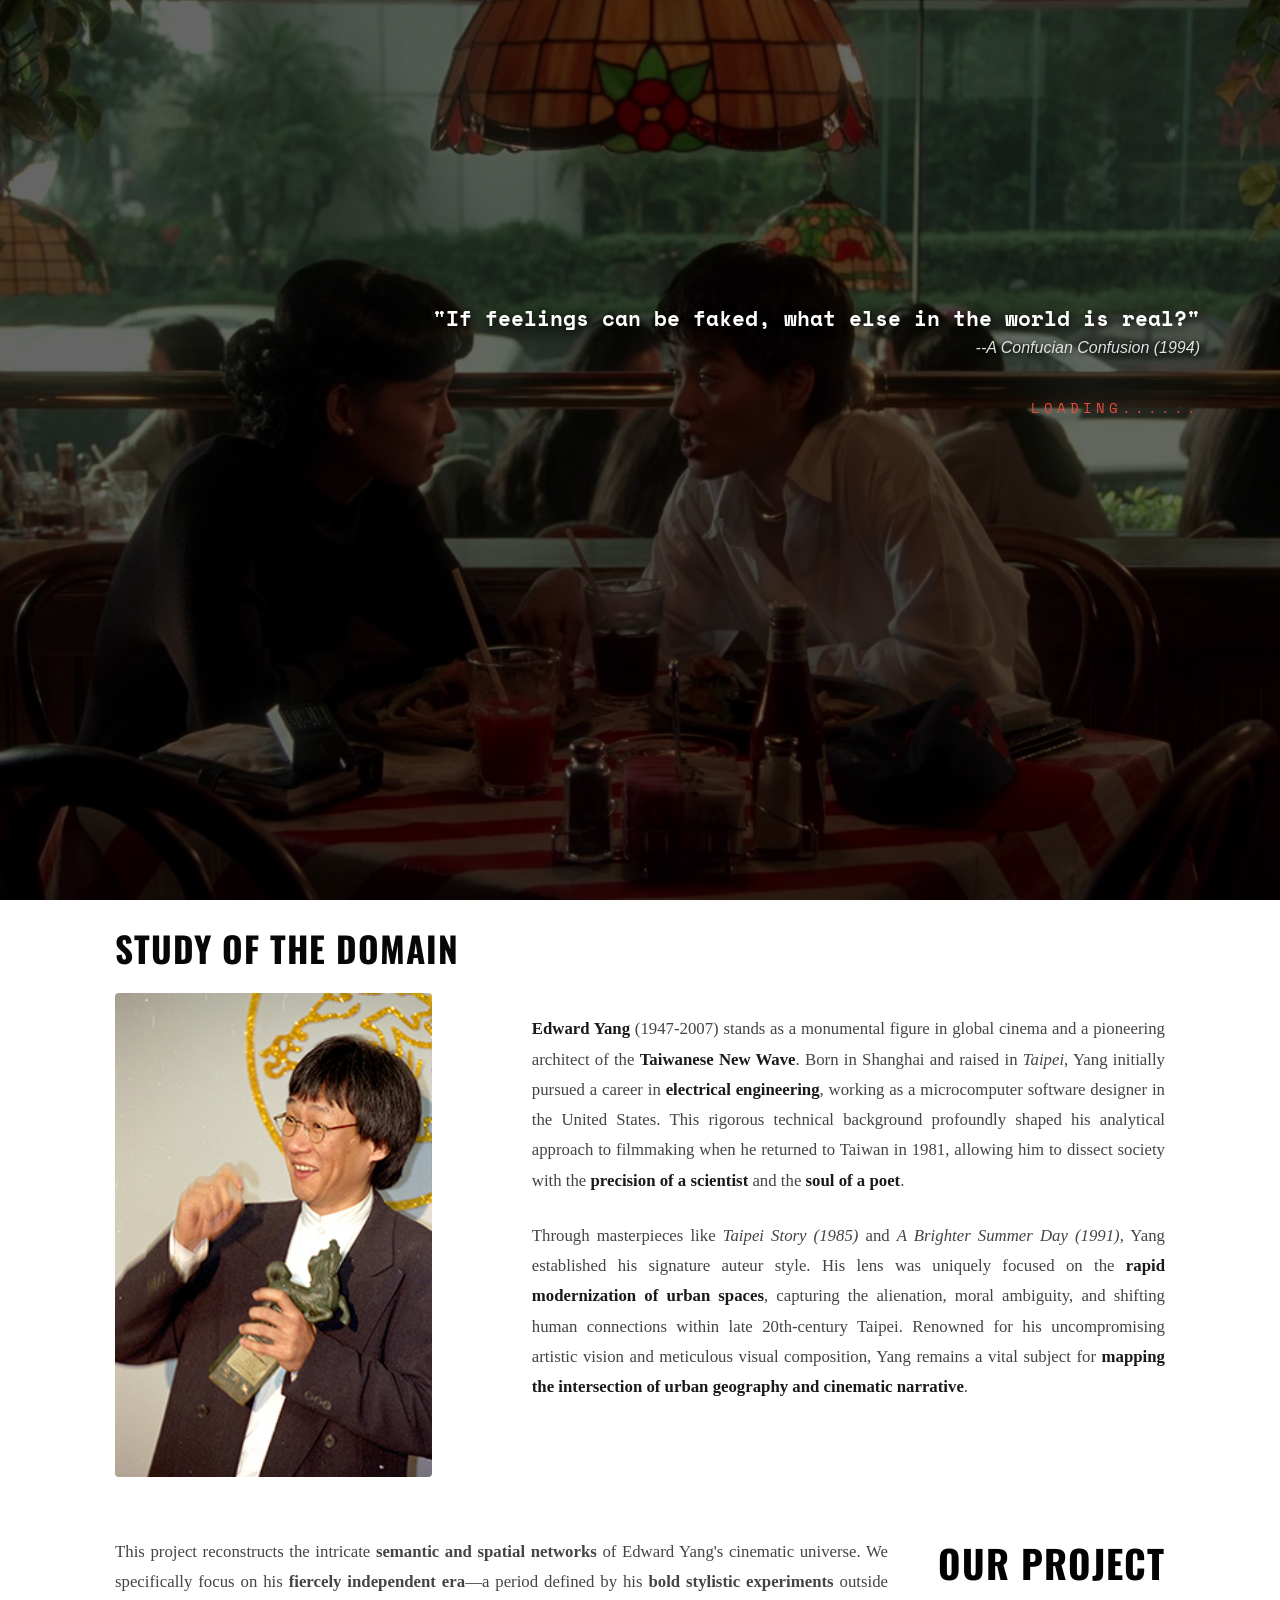
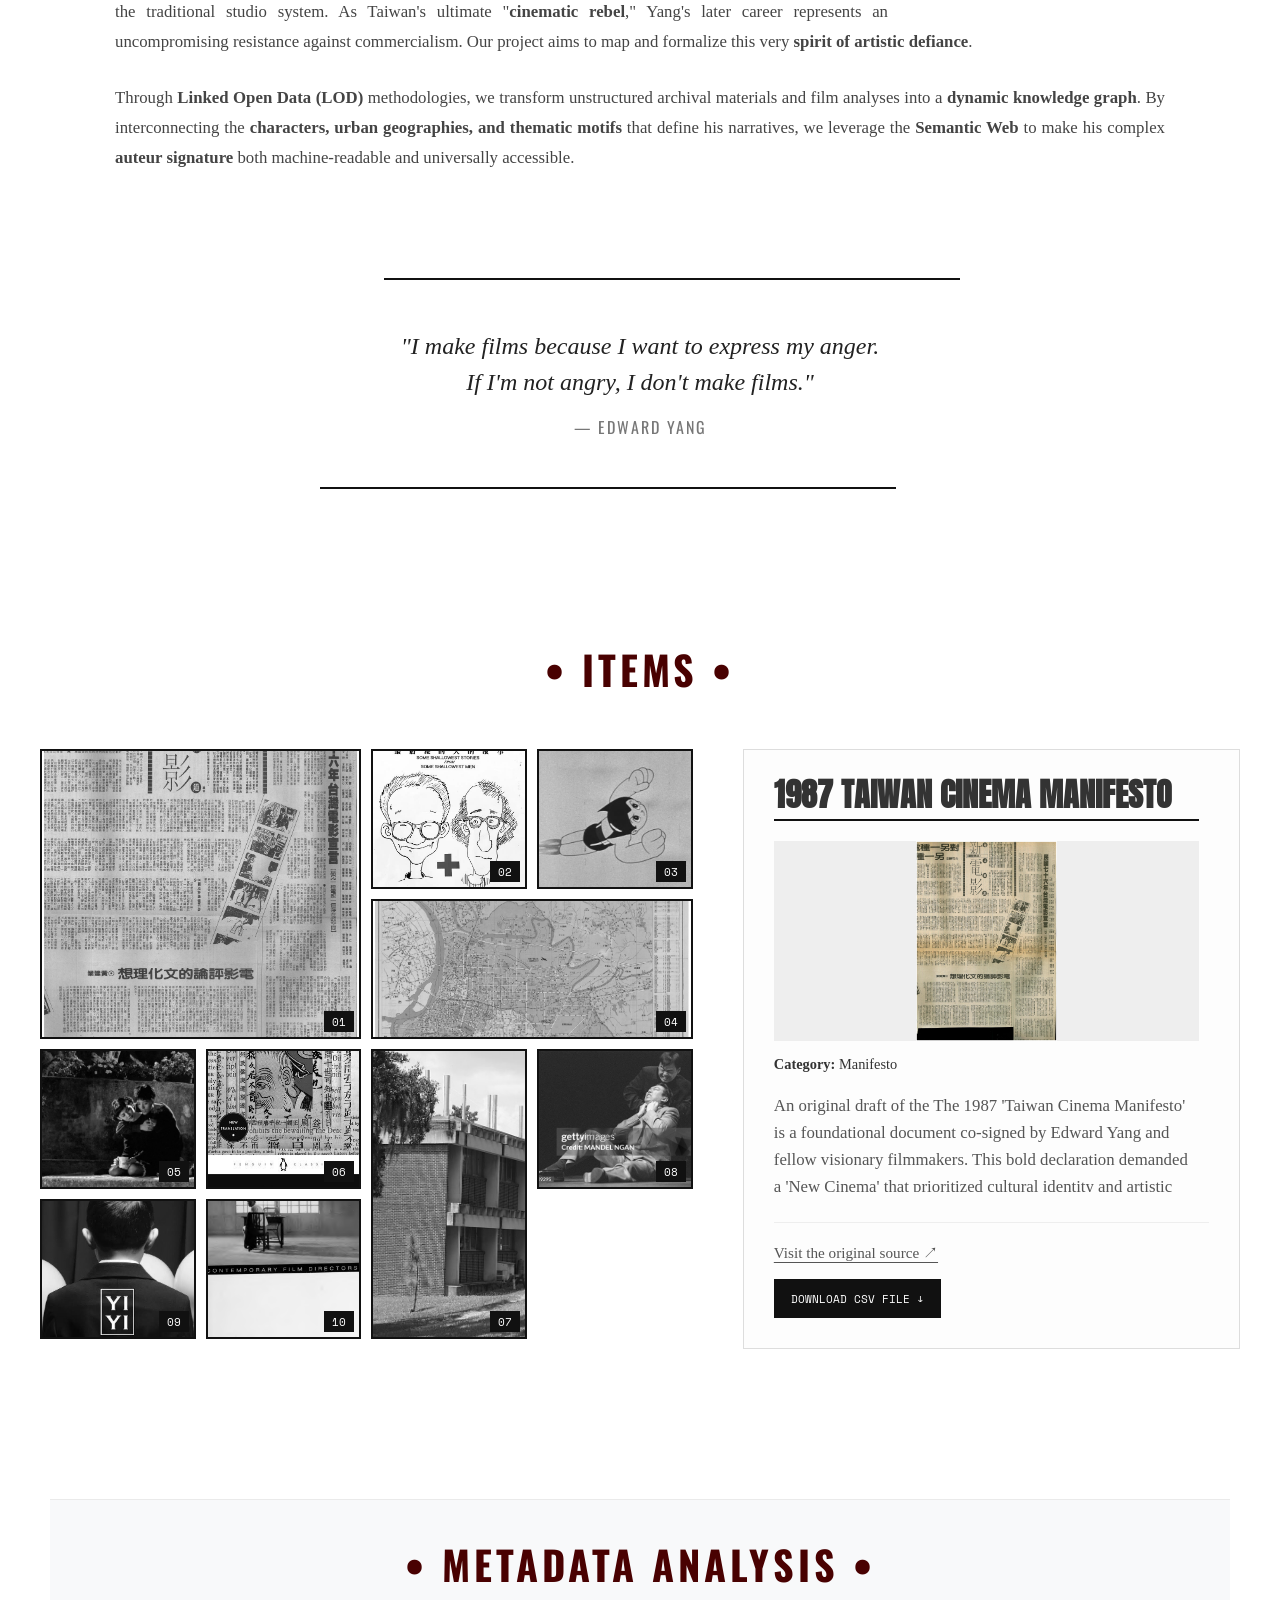
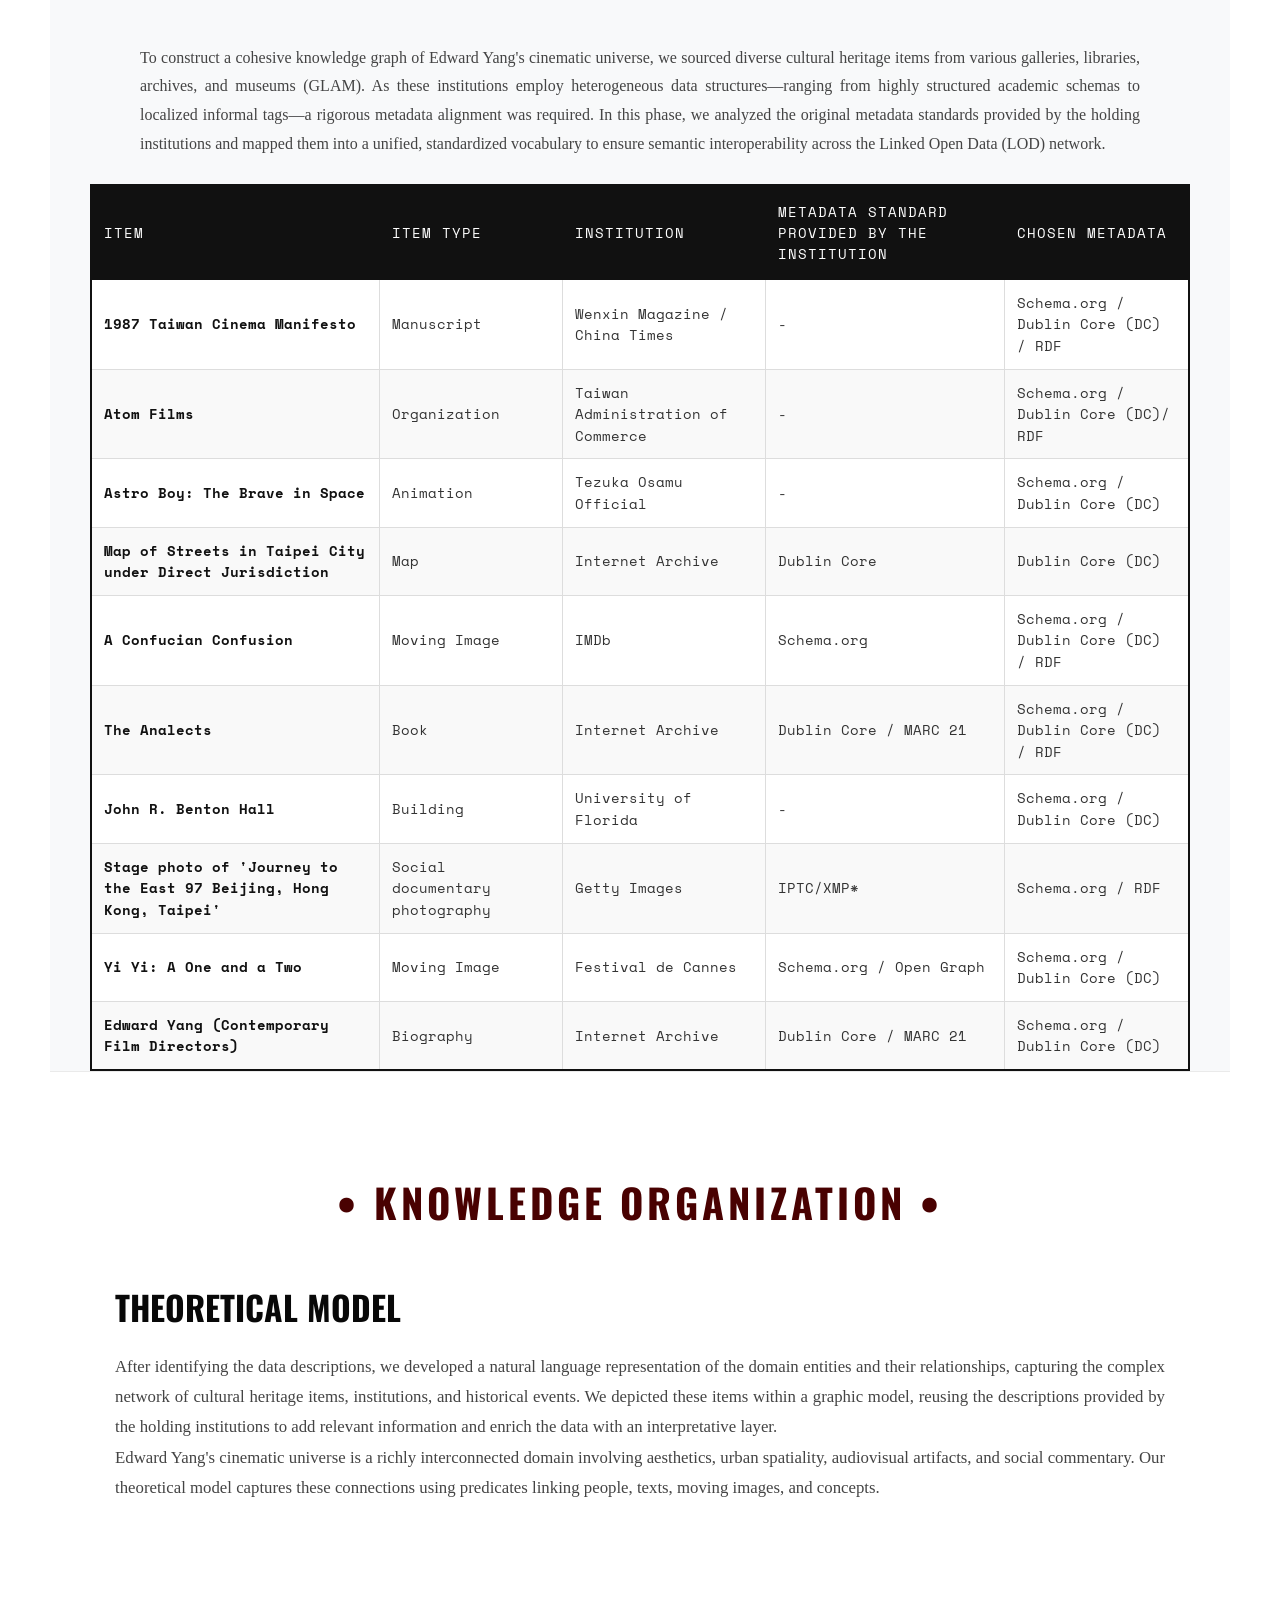
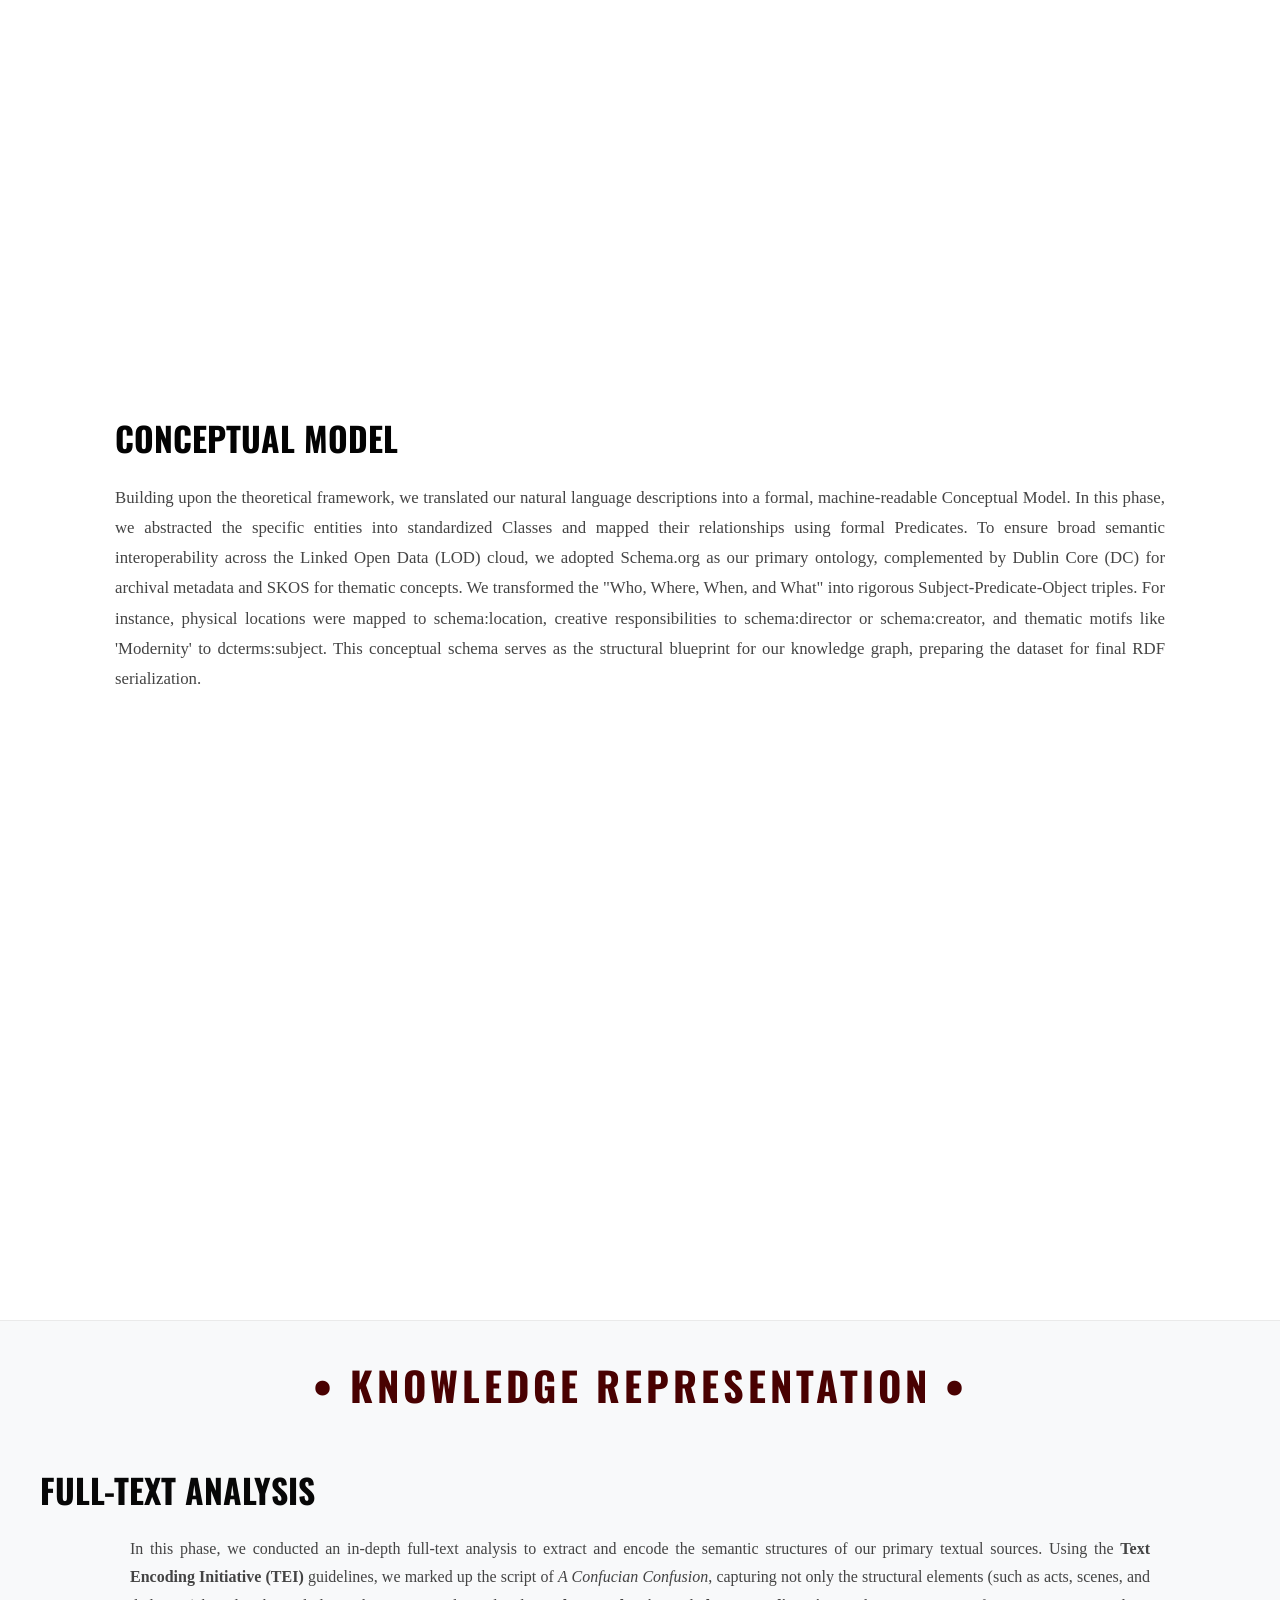
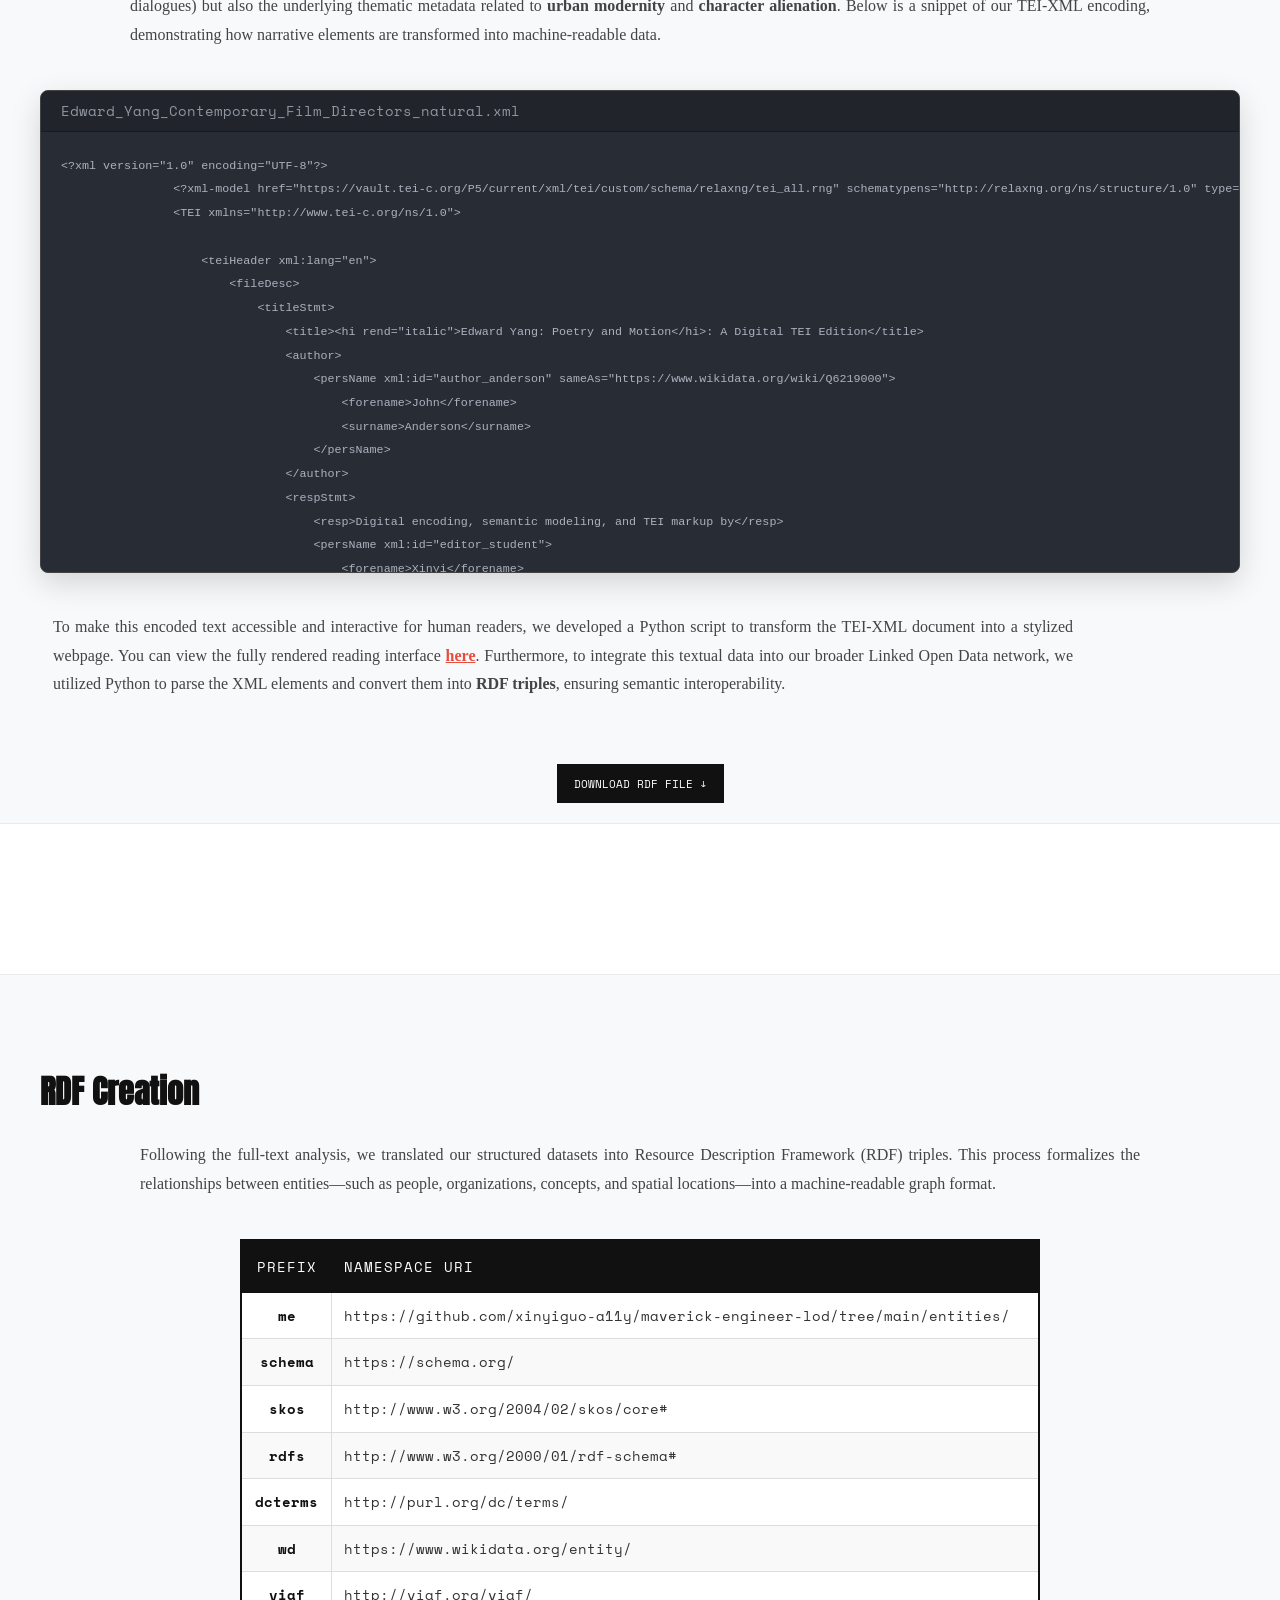
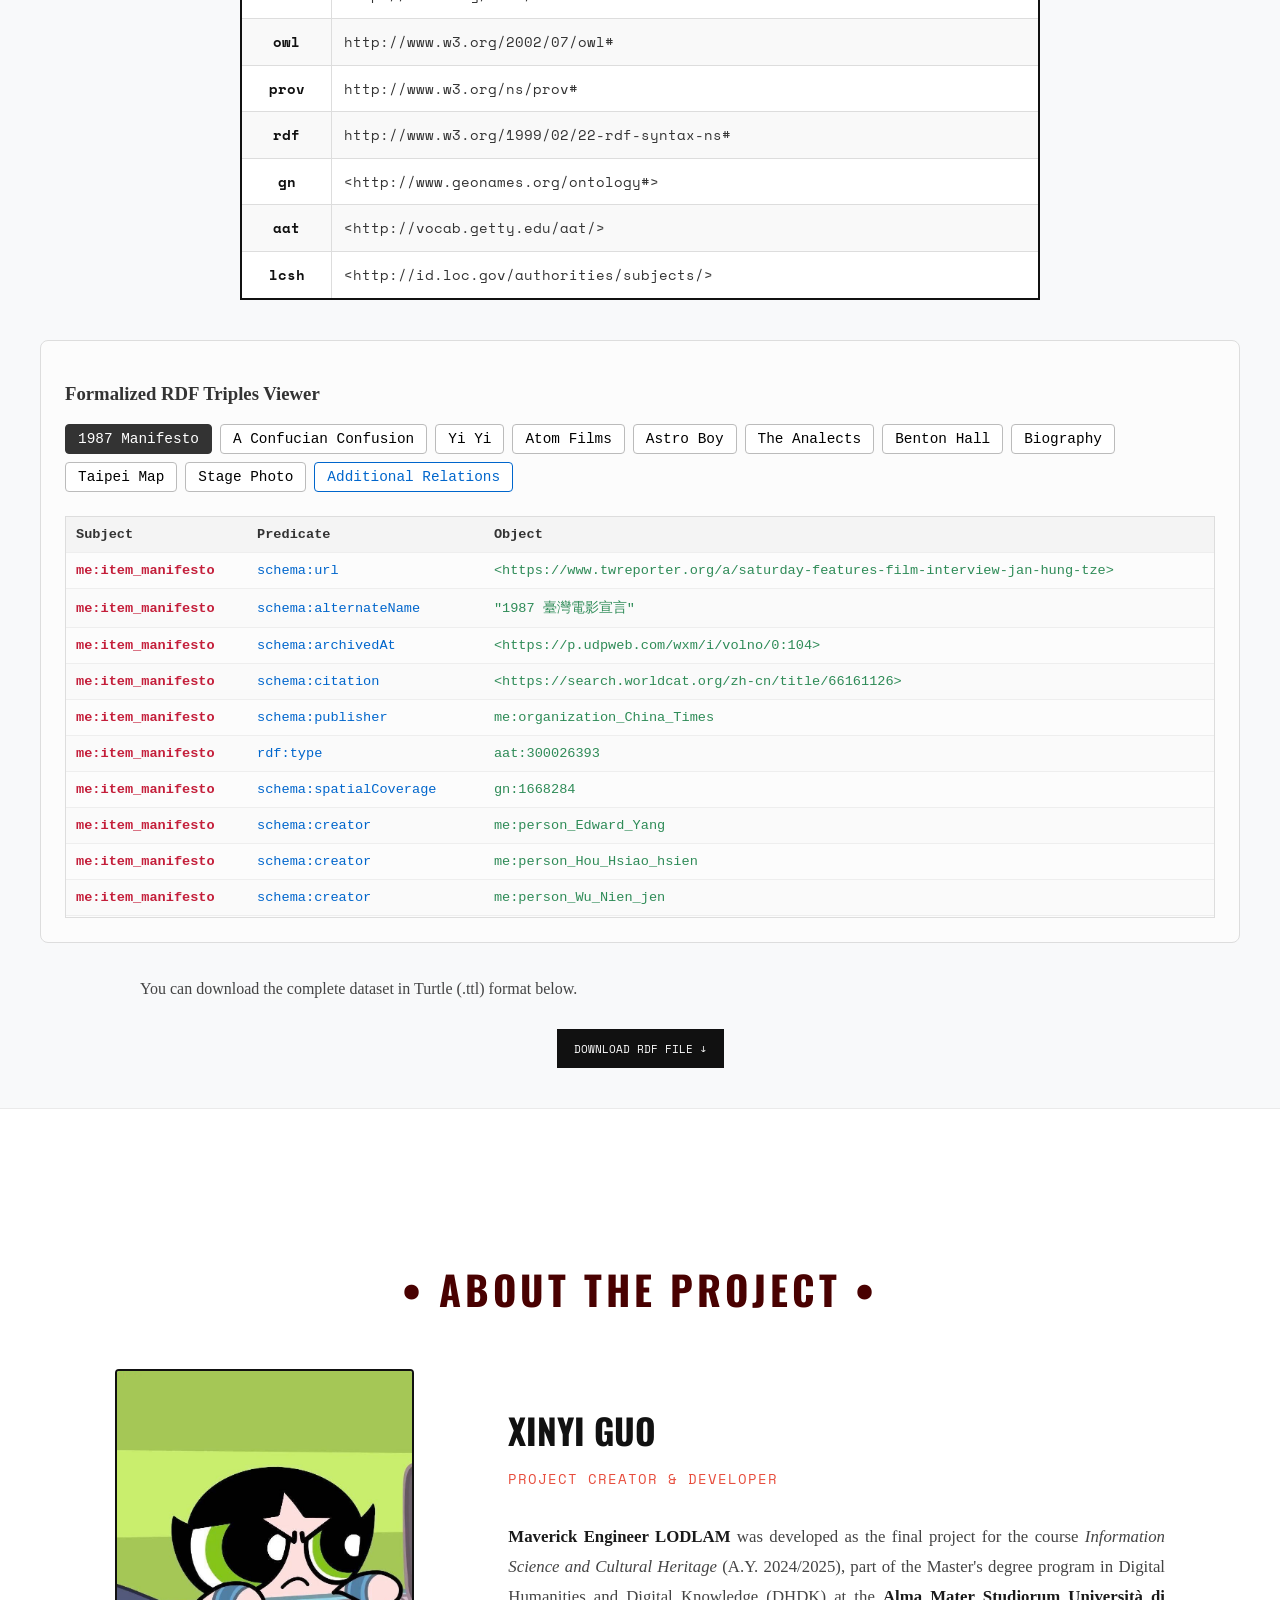
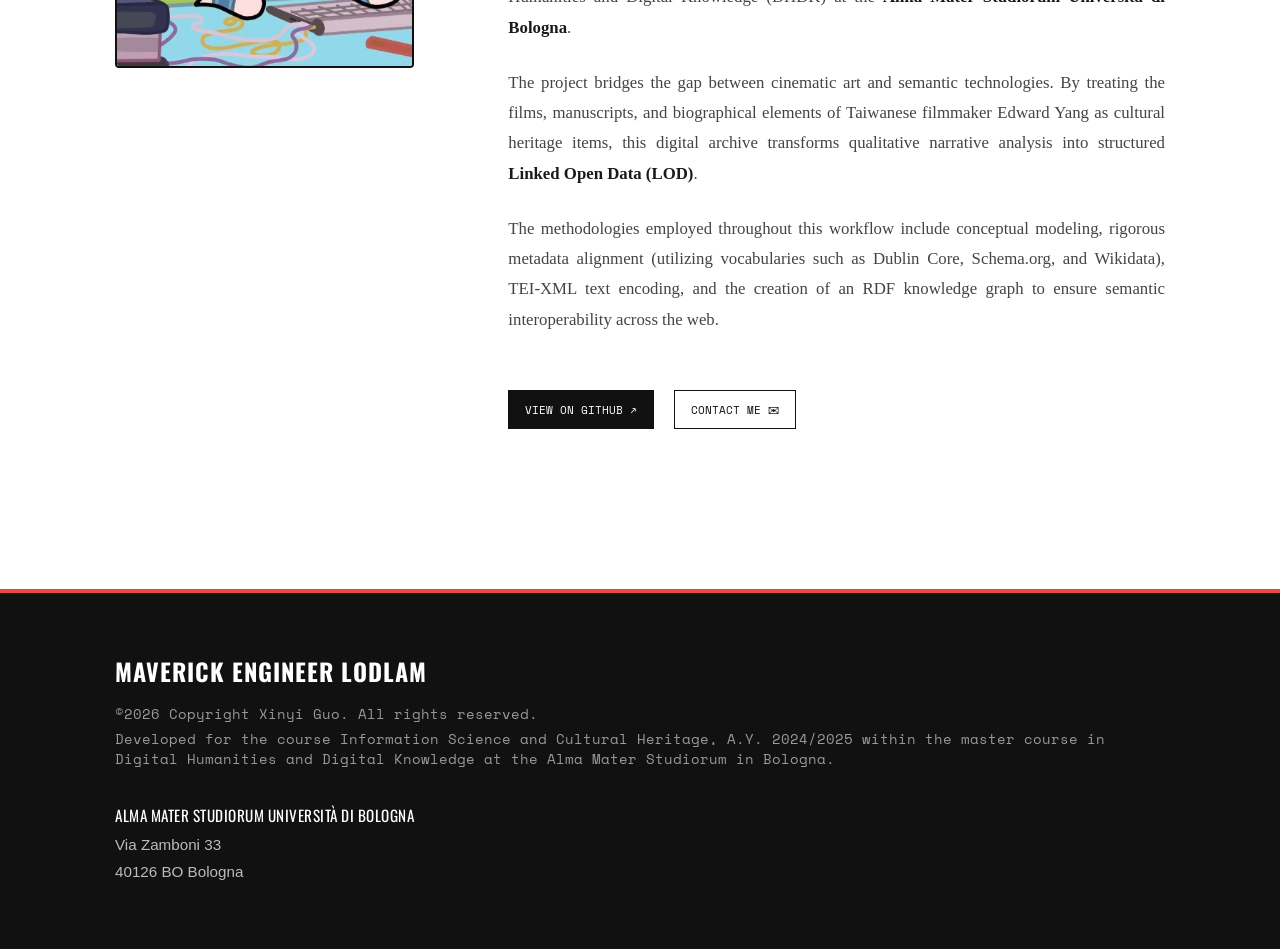
==== commit 847226c9: "index.html" ====
--- a/index.html
+++ b/index.html
@@ -167,7 +167,7 @@
                         <td>Atom Films</td>
                         <td>Organization</td>
                         <td>Taiwan Administration of Commerce</td>
-                        <td>PDF</td>
+                        <td>-</td>
                         <td>Schema.org / Dublin Core (DC)/ RDF</td>
                     </tr>
                     <tr>
